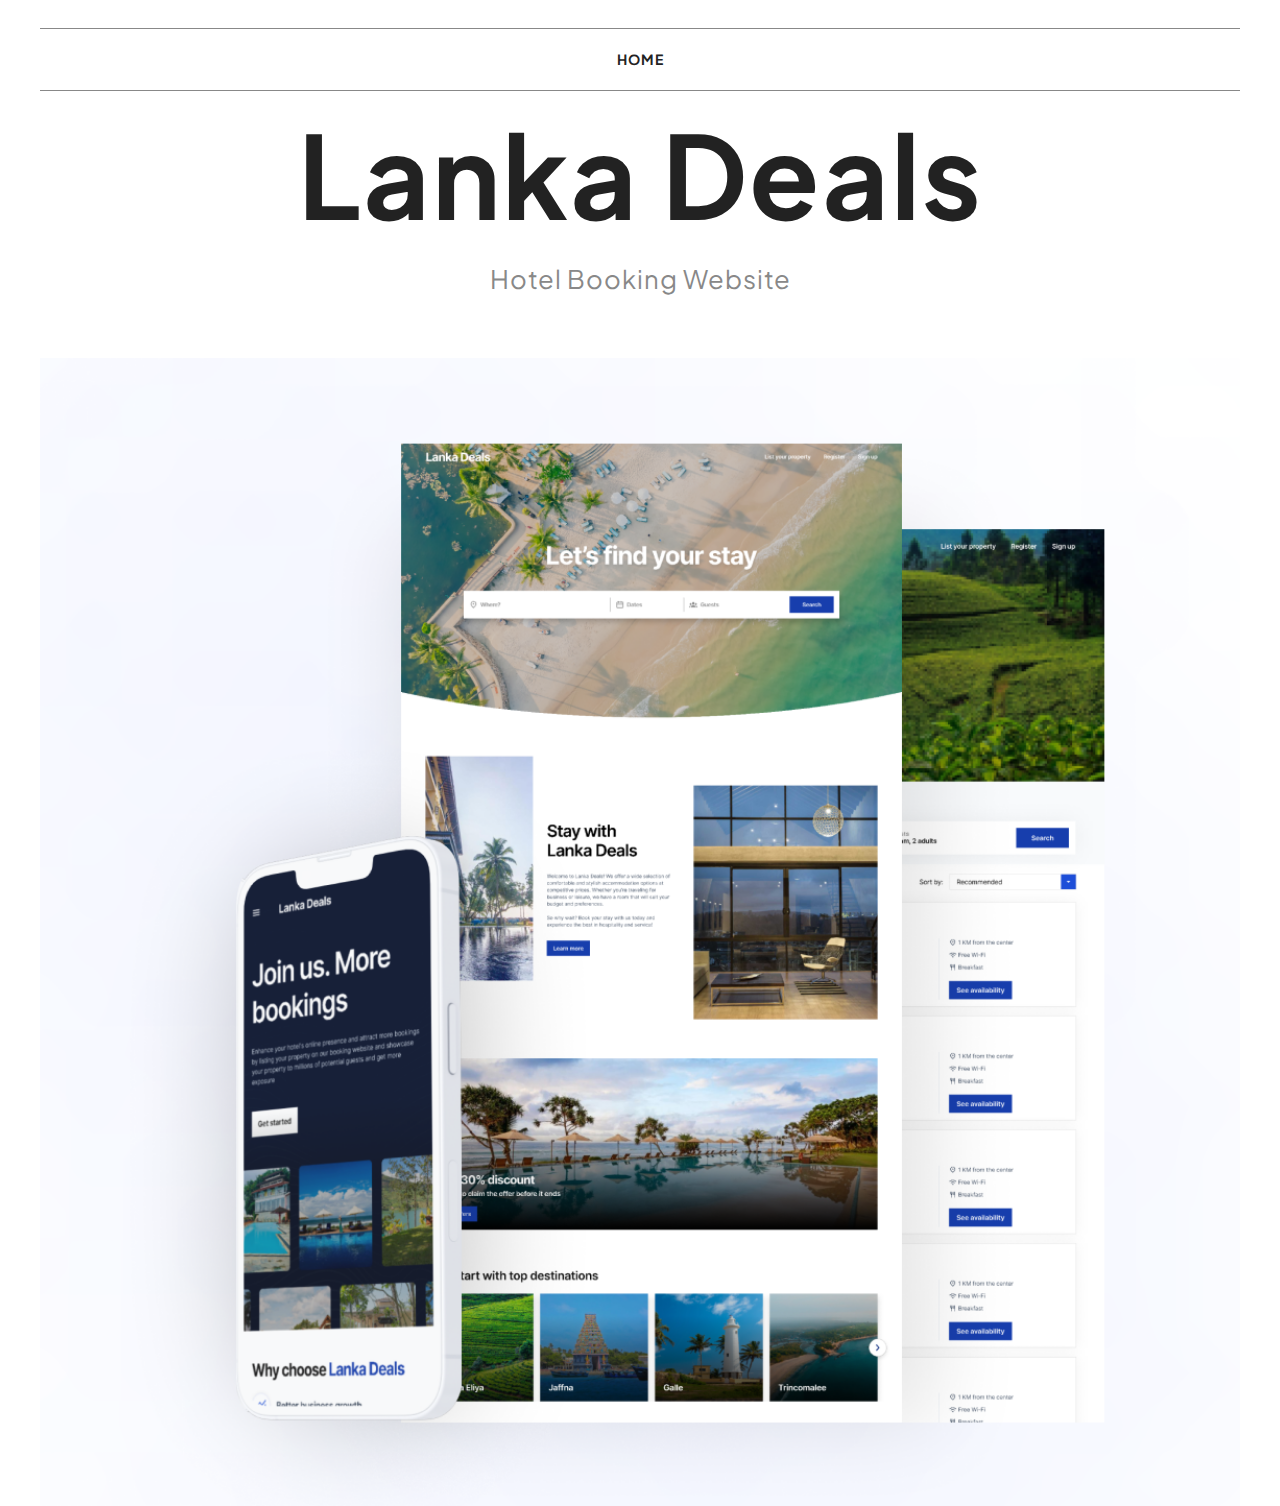
==== projects/lanka_deals.html @ 7750787c "navlink" ====
<!DOCTYPE html>
<html lang="en-US">

<head>
	<meta charset="UTF-8">
	<meta name="viewport" content="width=device-width, initial-scale=1">
	<title>Moschino | Minimalist Free HTML Portfolio by WowThemes.net</title>
	<link href='https://fonts.googleapis.com/css?family=Inter' rel='stylesheet'>
	<link href='https://fonts.googleapis.com/css?family=Plus Jakarta Sans' rel='stylesheet'>
	<link rel='stylesheet' href='../css/woocommerce-layout.css' type='text/css' media='all' />
	<link rel='stylesheet' href='../css/woocommerce-smallscreen.css' type='text/css'
		media='only screen and (max-width: 768px)' />
	<link rel='stylesheet' href='../css/woocommerce.css' type='text/css' media='all' />
	<link rel='stylesheet' href='../css/font-awesome.min.css' type='text/css' media='all' />
	<link rel='stylesheet' href='../css/style.css' type='text/css' media='all' />
	<link rel='stylesheet'
		href='https://fonts.googleapis.com/css?family=Oswald:400,500,700%7CRoboto:400,500,700%7CHerr+Von+Muellerhoff:400,500,700%7CQuattrocento+Sans:400,500,700'
		type='text/css' media='all' />
	<link rel='stylesheet' href='../css/easy-responsive-shortcodes.css' type='text/css' media='all' />
</head>

<body id="LD" class="home page page-template page-template-template-portfolio page-template-template-portfolio-php">
	<div id="page">
		<div class="container">
			<header id="masthead" class="site-header">
				<nav id="site-navigation" class="main-navigation">
					<button class="menu-toggle">Menu</button>
					<a class="skip-link screen-reader-text" href="#content">Skip to content</a>
					<div class="menu-menu-1-container">
						<ul id="menu-menu-1" class="menu">
							<li><a href="../index.html">Home</a></li>

						</ul>
					</div>
				</nav>
				<div class="site-branding">
					<h1 class="site-title"><a href="../index.html" rel="home">Lanka Deals</a></h1>
					<p id="sub_head">
						Hotel Booking Website
					</p>
				</div>
				
			</header>
			<!-- #masthead -->
			<div id="content" class="site-content" >
				
				<div id="primary" class="content-area column full" >
					<main id="main" class="site-main" >
						<img src="../images/LD/LDNEW.webp" style="vertical-align: top; width: 100%;">
						<!-- <img src="LD_thumbnail.png" alt="" style="vertical-align: top;"> -->

						
						<br />

					</main>
					<!-- #main -->
				</div>
				<!-- #primary -->
			</div>
			<!-- #content -->
		</div>
		<!-- .container -->
		
		<a href="#top" class="smoothup" title="Back to top"><span class="genericon genericon-collapse"></span></a>
	</div>
	<!-- #page -->
	<script src='../js/jquery.js'></script>
	<script src='../js/plugins.js'></script>
	<script src='../js/scripts.js'></script>
	<script src='../js/masonry.pkgd.min.js'></script>
</body>

</html>
---- css/woocommerce-layout.css ----
.woocommerce #content div.product .woocommerce-tabs ul.tabs:after,.woocommerce #content div.product .woocommerce-tabs ul.tabs:before,.woocommerce #content div.product div.thumbnails:after,.woocommerce #content div.product div.thumbnails:before,.woocommerce .col2-set:after,.woocommerce .col2-set:before,.woocommerce div.product .woocommerce-tabs ul.tabs:after,.woocommerce div.product .woocommerce-tabs ul.tabs:before,.woocommerce div.product div.thumbnails:after,.woocommerce div.product div.thumbnails:before,.woocommerce-page #content div.product .woocommerce-tabs ul.tabs:after,.woocommerce-page #content div.product .woocommerce-tabs ul.tabs:before,.woocommerce-page #content div.product div.thumbnails:after,.woocommerce-page #content div.product div.thumbnails:before,.woocommerce-page .col2-set:after,.woocommerce-page .col2-set:before,.woocommerce-page div.product .woocommerce-tabs ul.tabs:after,.woocommerce-page div.product .woocommerce-tabs ul.tabs:before,.woocommerce-page div.product div.thumbnails:after,.woocommerce-page div.product div.thumbnails:before{content:" ";display:table}.woocommerce #content div.product .woocommerce-tabs,.woocommerce #content div.product .woocommerce-tabs ul.tabs:after,.woocommerce #content div.product div.thumbnails a.first,.woocommerce #content div.product div.thumbnails:after,.woocommerce .cart-collaterals:after,.woocommerce .col2-set:after,.woocommerce .woocommerce-pagination ul.page-numbers:after,.woocommerce div.product .woocommerce-tabs,.woocommerce div.product .woocommerce-tabs ul.tabs:after,.woocommerce div.product div.thumbnails a.first,.woocommerce div.product div.thumbnails:after,.woocommerce ul.products,.woocommerce ul.products li.first,.woocommerce ul.products:after,.woocommerce-page #content div.product .woocommerce-tabs,.woocommerce-page #content div.product .woocommerce-tabs ul.tabs:after,.woocommerce-page #content div.product div.thumbnails a.first,.woocommerce-page #content div.product div.thumbnails:after,.woocommerce-page .cart-collaterals:after,.woocommerce-page .col2-set:after,.woocommerce-page .woocommerce-pagination ul.page-numbers:after,.woocommerce-page div.product .woocommerce-tabs,.woocommerce-page div.product .woocommerce-tabs ul.tabs:after,.woocommerce-page div.product div.thumbnails a.first,.woocommerce-page div.product div.thumbnails:after,.woocommerce-page ul.products,.woocommerce-page ul.products li.first,.woocommerce-page ul.products:after{clear:both}.woocommerce .col2-set,.woocommerce-page .col2-set{width:100%}.woocommerce .col2-set .col-1,.woocommerce-page .col2-set .col-1{float:left;width:48%}.woocommerce .col2-set .col-2,.woocommerce-page .col2-set .col-2{float:right;width:48%}.woocommerce img,.woocommerce-page img{height:auto;max-width:100%}.woocommerce #content div.product div.images,.woocommerce div.product div.images,.woocommerce-page #content div.product div.images,.woocommerce-page div.product div.images{float:left;width:48%}.woocommerce #content div.product div.thumbnails a,.woocommerce div.product div.thumbnails a,.woocommerce-page #content div.product div.thumbnails a,.woocommerce-page div.product div.thumbnails a{float:left;width:30.75%;margin-right:3.8%;margin-bottom:1em}.woocommerce #content div.product div.thumbnails a.last,.woocommerce div.product div.thumbnails a.last,.woocommerce-page #content div.product div.thumbnails a.last,.woocommerce-page div.product div.thumbnails a.last{margin-right:0}.woocommerce #content div.product div.thumbnails.columns-1 a,.woocommerce div.product div.thumbnails.columns-1 a,.woocommerce-page #content div.product div.thumbnails.columns-1 a,.woocommerce-page div.product div.thumbnails.columns-1 a{width:100%;margin-right:0;float:none}.woocommerce #content div.product div.thumbnails.columns-2 a,.woocommerce div.product div.thumbnails.columns-2 a,.woocommerce-page #content div.product div.thumbnails.columns-2 a,.woocommerce-page div.product div.thumbnails.columns-2 a{width:48%}.woocommerce #content div.product div.thumbnails.columns-4 a,.woocommerce div.product div.thumbnails.columns-4 a,.woocommerce-page #content div.product div.thumbnails.columns-4 a,.woocommerce-page div.product div.thumbnails.columns-4 a{width:22.05%}.woocommerce #content div.product div.thumbnails.columns-5 a,.woocommerce div.product div.thumbnails.columns-5 a,.woocommerce-page #content div.product div.thumbnails.columns-5 a,.woocommerce-page div.product div.thumbnails.columns-5 a{width:16.9%}.woocommerce #content div.product div.summary,.woocommerce div.product div.summary,.woocommerce-page #content div.product div.summary,.woocommerce-page div.product div.summary{float:right;width:48%}.woocommerce #content div.product .woocommerce-tabs ul.tabs li,.woocommerce div.product .woocommerce-tabs ul.tabs li,.woocommerce-page #content div.product .woocommerce-tabs ul.tabs li,.woocommerce-page div.product .woocommerce-tabs ul.tabs li{display:inline-block}.woocommerce #content div.product #reviews .comment:after,.woocommerce #content div.product #reviews .comment:before,.woocommerce .woocommerce-pagination ul.page-numbers:after,.woocommerce .woocommerce-pagination ul.page-numbers:before,.woocommerce div.product #reviews .comment:after,.woocommerce div.product #reviews .comment:before,.woocommerce ul.products:after,.woocommerce ul.products:before,.woocommerce-page #content div.product #reviews .comment:after,.woocommerce-page #content div.product #reviews .comment:before,.woocommerce-page .woocommerce-pagination ul.page-numbers:after,.woocommerce-page .woocommerce-pagination ul.page-numbers:before,.woocommerce-page div.product #reviews .comment:after,.woocommerce-page div.product #reviews .comment:before,.woocommerce-page ul.products:after,.woocommerce-page ul.products:before{content:" ";display:table}.woocommerce #content div.product #reviews .comment:after,.woocommerce div.product #reviews .comment:after,.woocommerce-page #content div.product #reviews .comment:after,.woocommerce-page div.product #reviews .comment:after{clear:both}.woocommerce #content div.product #reviews .comment img,.woocommerce div.product #reviews .comment img,.woocommerce-page #content div.product #reviews .comment img,.woocommerce-page div.product #reviews .comment img{float:right;height:auto}.woocommerce ul.products li.product,.woocommerce-page ul.products li.product{float:left;margin:0 3.8% 2.992em 0;padding:0;position:relative;width:22.05%}.woocommerce ul.products li.last,.woocommerce-page ul.products li.last{margin-right:0}.woocommerce-page.columns-1 ul.products li.product,.woocommerce.columns-1 ul.products li.product{width:100%;margin-right:0}.woocommerce-page.columns-2 ul.products li.product,.woocommerce.columns-2 ul.products li.product{width:48%}.woocommerce-page.columns-3 ul.products li.product,.woocommerce.columns-3 ul.products li.product{width:30.75%}.woocommerce-page.columns-5 ul.products li.product,.woocommerce.columns-5 ul.products li.product{width:16.95%}.woocommerce-page.columns-6 ul.products li.product,.woocommerce.columns-6 ul.products li.product{width:13.5%}.woocommerce .woocommerce-result-count,.woocommerce-page .woocommerce-result-count{float:left}.woocommerce .woocommerce-ordering,.woocommerce-page .woocommerce-ordering{float:right}.woocommerce .woocommerce-pagination ul.page-numbers li,.woocommerce-page .woocommerce-pagination ul.page-numbers li{display:inline-block}.woocommerce #content table.cart img,.woocommerce table.cart img,.woocommerce-page #content table.cart img,.woocommerce-page table.cart img{height:auto}.woocommerce #content table.cart td.actions,.woocommerce table.cart td.actions,.woocommerce-page #content table.cart td.actions,.woocommerce-page table.cart td.actions{text-align:right}.woocommerce #content table.cart td.actions .input-text,.woocommerce table.cart td.actions .input-text,.woocommerce-page #content table.cart td.actions .input-text,.woocommerce-page table.cart td.actions .input-text{width:80px}.woocommerce #content table.cart td.actions .coupon,.woocommerce table.cart td.actions .coupon,.woocommerce-page #content table.cart td.actions .coupon,.woocommerce-page table.cart td.actions .coupon{float:left}.woocommerce #content table.cart td.actions .coupon label,.woocommerce table.cart td.actions .coupon label,.woocommerce-page #content table.cart td.actions .coupon label,.woocommerce-page table.cart td.actions .coupon label{display:none}.woocommerce .cart-collaterals .shipping_calculator:after,.woocommerce .cart-collaterals .shipping_calculator:before,.woocommerce .cart-collaterals:after,.woocommerce .cart-collaterals:before,.woocommerce form .form-row:after,.woocommerce form .form-row:before,.woocommerce ul.cart_list li:after,.woocommerce ul.cart_list li:before,.woocommerce ul.product_list_widget li:after,.woocommerce ul.product_list_widget li:before,.woocommerce-page .cart-collaterals .shipping_calculator:after,.woocommerce-page .cart-collaterals .shipping_calculator:before,.woocommerce-page .cart-collaterals:after,.woocommerce-page .cart-collaterals:before,.woocommerce-page form .form-row:after,.woocommerce-page form .form-row:before,.woocommerce-page ul.cart_list li:after,.woocommerce-page ul.cart_list li:before,.woocommerce-page ul.product_list_widget li:after,.woocommerce-page ul.product_list_widget li:before{content:" ";display:table}.woocommerce .cart-collaterals,.woocommerce-page .cart-collaterals{width:100%}.woocommerce .cart-collaterals .related,.woocommerce-page .cart-collaterals .related{width:30.75%;float:left}.woocommerce .cart-collaterals .cross-sells,.woocommerce-page .cart-collaterals .cross-sells{width:48%;float:left}.woocommerce .cart-collaterals .cross-sells ul.products,.woocommerce-page .cart-collaterals .cross-sells ul.products{float:none}.woocommerce .cart-collaterals .cross-sells ul.products li,.woocommerce-page .cart-collaterals .cross-sells ul.products li{width:48%}.woocommerce .cart-collaterals .shipping_calculator,.woocommerce-page .cart-collaterals .shipping_calculator{width:48%;clear:right;float:right}.woocommerce .cart-collaterals .shipping_calculator:after,.woocommerce form .form-row-wide,.woocommerce form .form-row:after,.woocommerce ul.cart_list li:after,.woocommerce ul.product_list_widget li:after,.woocommerce-page .cart-collaterals .shipping_calculator:after,.woocommerce-page form .form-row-wide,.woocommerce-page form .form-row:after,.woocommerce-page ul.cart_list li:after,.woocommerce-page ul.product_list_widget li:after{clear:both}.woocommerce .cart-collaterals .shipping_calculator .col2-set .col-1,.woocommerce .cart-collaterals .shipping_calculator .col2-set .col-2,.woocommerce-page .cart-collaterals .shipping_calculator .col2-set .col-1,.woocommerce-page .cart-collaterals .shipping_calculator .col2-set .col-2{width:47%}.woocommerce .cart-collaterals .cart_totals,.woocommerce-page .cart-collaterals .cart_totals{float:right;width:48%}.woocommerce ul.cart_list li img,.woocommerce ul.product_list_widget li img,.woocommerce-page ul.cart_list li img,.woocommerce-page ul.product_list_widget li img{float:right;height:auto}.woocommerce form .form-row label,.woocommerce-page form .form-row label{display:block}.woocommerce form .form-row label.checkbox,.woocommerce-page form .form-row label.checkbox{display:inline}.woocommerce form .form-row select,.woocommerce-page form .form-row select{width:100%}.woocommerce form .form-row .input-text,.woocommerce-page form .form-row .input-text{box-sizing:border-box;width:100%}.woocommerce form .form-row-first,.woocommerce form .form-row-last,.woocommerce-page form .form-row-first,.woocommerce-page form .form-row-last{float:left;width:47%;overflow:visible}.woocommerce form .form-row-last,.woocommerce-page form .form-row-last{float:right}.woocommerce #payment .form-row select,.woocommerce-page #payment .form-row select{width:auto}.woocommerce #payment .terms,.woocommerce #payment .wc-terms-and-conditions,.woocommerce-page #payment .terms,.woocommerce-page #payment .wc-terms-and-conditions{text-align:left;padding:0 1em 0 0;float:left}.woocommerce #payment #place_order,.woocommerce-page #payment #place_order{float:right}.twentyfourteen .tfwc{padding:12px 10px 0;max-width:474px;margin:0 auto}.twentyfourteen .tfwc .product .entry-summary{padding:0!important;margin:0 0 1.618em!important}.twentyfourteen .tfwc div.product.hentry.has-post-thumbnail{margin-top:0}.twentyfourteen .tfwc .product .images img{margin-bottom:1em}@media screen and (min-width:673px){.twentyfourteen .tfwc{padding-right:30px;padding-left:30px}}@media screen and (min-width:1040px){.twentyfourteen .tfwc{padding-right:15px;padding-left:15px}}@media screen and (min-width:1110px){.twentyfourteen .tfwc{padding-right:30px;padding-left:30px}}@media screen and (min-width:1218px){.twentyfourteen .tfwc{margin-right:54px}.full-width .twentyfourteen .tfwc{margin-right:auto}}.twentyfifteen .t15wc{padding-left:7.6923%;padding-right:7.6923%;padding-top:7.6923%;margin-bottom:7.6923%;background:#fff;box-shadow:0 0 1px rgba(0,0,0,.15)}.twentyfifteen .t15wc .page-title{margin-left:0}@media screen and (min-width:38.75em){.twentyfifteen .t15wc{margin-right:7.6923%;margin-left:7.6923%;margin-top:8.3333%}}@media screen and (min-width:59.6875em){.twentyfifteen .t15wc{margin-left:8.3333%;margin-right:8.3333%;padding:10%}.single-product .twentyfifteen .entry-summary{padding:0!important}}.twentysixteen .site-main{margin-right:7.6923%;margin-left:7.6923%}.twentysixteen .entry-summary{margin-right:0;margin-left:0}#content .twentysixteen div.product div.images,#content .twentysixteen div.product div.summary{width:46.42857%}@media screen and (min-width:44.375em){.twentysixteen .site-main{margin-right:23.0769%}}@media screen and (min-width:56.875em){.twentysixteen .site-main{margin-right:0;margin-left:0}.no-sidebar .twentysixteen .site-main{margin-right:15%;margin-left:15%}.no-sidebar .twentysixteen .entry-summary{margin-right:0;margin-left:0}}
---- css/woocommerce-smallscreen.css ----
.woocommerce table.shop_table_responsive tbody th,.woocommerce table.shop_table_responsive thead,.woocommerce-page table.shop_table_responsive tbody th,.woocommerce-page table.shop_table_responsive thead{display:none}.woocommerce table.shop_table_responsive tbody tr:first-child td:first-child,.woocommerce-page table.shop_table_responsive tbody tr:first-child td:first-child{border-top:0}.woocommerce table.shop_table_responsive tr,.woocommerce-page table.shop_table_responsive tr{display:block}.woocommerce table.shop_table_responsive tr td,.woocommerce-page table.shop_table_responsive tr td{display:block;text-align:right!important}.woocommerce #content table.cart .product-thumbnail,.woocommerce table.cart .product-thumbnail,.woocommerce table.my_account_orders tr td.order-actions:before,.woocommerce table.shop_table_responsive tr td.actions:before,.woocommerce table.shop_table_responsive tr td.product-remove:before,.woocommerce-page #content table.cart .product-thumbnail,.woocommerce-page table.cart .product-thumbnail,.woocommerce-page table.my_account_orders tr td.order-actions:before,.woocommerce-page table.shop_table_responsive tr td.actions:before,.woocommerce-page table.shop_table_responsive tr td.product-remove:before{display:none}.woocommerce table.shop_table_responsive tr td.order-actions,.woocommerce-page table.shop_table_responsive tr td.order-actions{text-align:left!important}.woocommerce table.shop_table_responsive tr td:before,.woocommerce-page table.shop_table_responsive tr td:before{content:attr(data-title) ": ";font-weight:700;float:left}.woocommerce table.shop_table_responsive tr:nth-child(2n) td,.woocommerce-page table.shop_table_responsive tr:nth-child(2n) td{background-color:rgba(0,0,0,.025)}.woocommerce table.my_account_orders tr td.order-actions,.woocommerce-page table.my_account_orders tr td.order-actions{text-align:left}.woocommerce table.my_account_orders tr td.order-actions .button,.woocommerce-page table.my_account_orders tr td.order-actions .button{float:none;margin:.125em .25em .125em 0}.woocommerce .col2-set .col-1,.woocommerce .col2-set .col-2,.woocommerce-page .col2-set .col-1,.woocommerce-page .col2-set .col-2{float:none;width:100%}.woocommerce ul.products li.product,.woocommerce-page ul.products li.product,.woocommerce-page[class*=columns-] ul.products li.product,.woocommerce[class*=columns-] ul.products li.product{width:48%;float:left;clear:both;margin:0 0 2.992em}.woocommerce ul.products li.product:nth-child(2n),.woocommerce-page ul.products li.product:nth-child(2n),.woocommerce-page[class*=columns-] ul.products li.product:nth-child(2n),.woocommerce[class*=columns-] ul.products li.product:nth-child(2n){float:right;clear:none!important}.woocommerce #content div.product div.images,.woocommerce #content div.product div.summary,.woocommerce div.product div.images,.woocommerce div.product div.summary,.woocommerce-page #content div.product div.images,.woocommerce-page #content div.product div.summary,.woocommerce-page div.product div.images,.woocommerce-page div.product div.summary{float:none;width:100%}.woocommerce #content table.cart td.actions,.woocommerce table.cart td.actions,.woocommerce-page #content table.cart td.actions,.woocommerce-page table.cart td.actions{text-align:left}.woocommerce #content table.cart td.actions .coupon,.woocommerce table.cart td.actions .coupon,.woocommerce-page #content table.cart td.actions .coupon,.woocommerce-page table.cart td.actions .coupon{float:none;padding-bottom:.5em}.woocommerce #content table.cart td.actions .coupon:after,.woocommerce #content table.cart td.actions .coupon:before,.woocommerce table.cart td.actions .coupon:after,.woocommerce table.cart td.actions .coupon:before,.woocommerce-page #content table.cart td.actions .coupon:after,.woocommerce-page #content table.cart td.actions .coupon:before,.woocommerce-page table.cart td.actions .coupon:after,.woocommerce-page table.cart td.actions .coupon:before{content:" ";display:table}.woocommerce #content table.cart td.actions .coupon:after,.woocommerce table.cart td.actions .coupon:after,.woocommerce-page #content table.cart td.actions .coupon:after,.woocommerce-page table.cart td.actions .coupon:after{clear:both}.woocommerce #content table.cart td.actions .button,.woocommerce #content table.cart td.actions .input-text,.woocommerce #content table.cart td.actions input,.woocommerce table.cart td.actions .button,.woocommerce table.cart td.actions .input-text,.woocommerce table.cart td.actions input,.woocommerce-page #content table.cart td.actions .button,.woocommerce-page #content table.cart td.actions .input-text,.woocommerce-page #content table.cart td.actions input,.woocommerce-page table.cart td.actions .button,.woocommerce-page table.cart td.actions .input-text,.woocommerce-page table.cart td.actions input{width:48%;box-sizing:border-box}.woocommerce #content table.cart td.actions .button.alt,.woocommerce #content table.cart td.actions .input-text+.button,.woocommerce table.cart td.actions .button.alt,.woocommerce table.cart td.actions .input-text+.button,.woocommerce-page #content table.cart td.actions .button.alt,.woocommerce-page #content table.cart td.actions .input-text+.button,.woocommerce-page table.cart td.actions .button.alt,.woocommerce-page table.cart td.actions .input-text+.button{float:right}.woocommerce .cart-collaterals .cart_totals,.woocommerce .cart-collaterals .cross-sells,.woocommerce .cart-collaterals .shipping_calculator,.woocommerce-page .cart-collaterals .cart_totals,.woocommerce-page .cart-collaterals .cross-sells,.woocommerce-page .cart-collaterals .shipping_calculator{width:100%;float:none;text-align:left}.woocommerce-page.woocommerce-checkout form.login .form-row,.woocommerce.woocommerce-checkout form.login .form-row{width:100%;float:none}.woocommerce #payment .terms,.woocommerce-page #payment .terms{text-align:left;padding:0}.woocommerce #payment #place_order,.woocommerce-page #payment #place_order{float:none;width:100%;box-sizing:border-box;margin-bottom:1em}.woocommerce .lost_reset_password .form-row-first,.woocommerce .lost_reset_password .form-row-last,.woocommerce-page .lost_reset_password .form-row-first,.woocommerce-page .lost_reset_password .form-row-last{width:100%;float:none;margin-right:0}.single-product .twentythirteen .panel{padding-left:20px!important;padding-right:20px!important}
---- css/woocommerce.css ----
@charset "UTF-8";.clear,.woocommerce .woocommerce-breadcrumb:after,.woocommerce .woocommerce-error:after,.woocommerce .woocommerce-info:after,.woocommerce .woocommerce-message:after{clear:both}@-webkit-keyframes spin{100%{-webkit-transform:rotate(360deg)}}@-moz-keyframes spin{100%{-moz-transform:rotate(360deg)}}@keyframes spin{100%{-webkit-transform:rotate(360deg);-moz-transform:rotate(360deg);-ms-transform:rotate(360deg);-o-transform:rotate(360deg);transform:rotate(360deg)}}@font-face{font-family:star;src:url(../fonts/star.eot);src:url(../fonts/star.eot?#iefix) format("embedded-opentype"),url(../fonts/star.woff) format("woff"),url(../fonts/star.ttf) format("truetype"),url(../fonts/star.svg#star) format("svg");font-weight:400;font-style:normal}@font-face{font-family:WooCommerce;src:url(../fonts/WooCommerce.eot);src:url(../fonts/WooCommerce.eot?#iefix) format("embedded-opentype"),url(../fonts/WooCommerce.woff) format("woff"),url(../fonts/WooCommerce.ttf) format("truetype"),url(../fonts/WooCommerce.svg#WooCommerce) format("svg");font-weight:400;font-style:normal}p.demo_store{position:fixed;top:0;left:0;right:0;margin:0;width:100%;font-size:1em;padding:1em 0;text-align:center;background-color:#a46497;color:#fff;z-index:99998;box-shadow:0 1px 1em rgba(0,0,0,.2)}p.demo_store a{color:#fff}.admin-bar p.demo_store{top:32px}.woocommerce .blockUI.blockOverlay{position:relative}.woocommerce .blockUI.blockOverlay:before,.woocommerce .loader:before{height:1em;width:1em;position:absolute;top:50%;left:50%;margin-left:-.5em;margin-top:-.5em;display:block;content:"";-webkit-animation:spin 1s ease-in-out infinite;-moz-animation:spin 1s ease-in-out infinite;animation:spin 1s ease-in-out infinite;background:url(../images/icons/loader.svg) center center;background-size:cover;line-height:1;text-align:center;font-size:2em;color:rgba(0,0,0,.75)}.woocommerce a.remove{display:block;font-size:1.5em;height:1em;width:1em;text-align:center;line-height:1;border-radius:100%;color:red!important;text-decoration:none;font-weight:700;border:0}.woocommerce a.remove:hover{color:#fff!important;background:red}.woocommerce .woocommerce-error,.woocommerce .woocommerce-info,.woocommerce .woocommerce-message{padding:1em 2em 1em 3.5em!important;margin:0 0 2em!important;position:relative;background-color:#f7f6f7;color:#515151;border-top:3px solid #a46497;list-style:none!important;width:auto;word-wrap:break-word}.woocommerce .woocommerce-error:after,.woocommerce .woocommerce-error:before,.woocommerce .woocommerce-info:after,.woocommerce .woocommerce-info:before,.woocommerce .woocommerce-message:after,.woocommerce .woocommerce-message:before{content:" ";display:table}.woocommerce .woocommerce-error:before,.woocommerce .woocommerce-info:before,.woocommerce .woocommerce-message:before{font-family:WooCommerce;content:"\e028";display:inline-block;position:absolute;top:1em;left:1.5em}.woocommerce .woocommerce-error .button,.woocommerce .woocommerce-info .button,.woocommerce .woocommerce-message .button{float:right}.woocommerce .woocommerce-error li,.woocommerce .woocommerce-info li,.woocommerce .woocommerce-message li{list-style:none!important;padding-left:0!important;margin-left:0!important}.woocommerce .woocommerce-message{border-top-color:#8fae1b}.woocommerce .woocommerce-message:before{content:"\e015";color:#8fae1b}.woocommerce .woocommerce-info{border-top-color:#1e85be}.woocommerce .woocommerce-info:before{color:#1e85be}.woocommerce .woocommerce-error{border-top-color:#b81c23}.woocommerce .woocommerce-error:before{content:"\e016";color:#b81c23}.woocommerce small.note{display:block;color:#777;font-size:.857em;margin-top:10px}.woocommerce .woocommerce-breadcrumb{margin:0 0 1em;padding:0;font-size:.92em;color:#777}.woocommerce .woocommerce-breadcrumb:after,.woocommerce .woocommerce-breadcrumb:before{content:" ";display:table}.woocommerce .woocommerce-breadcrumb a{color:#777}.woocommerce .quantity .qty{width:3.631em;text-align:center}.woocommerce div.product{margin-bottom:0;position:relative}.woocommerce div.product .product_title{clear:none;margin-top:0;padding:0}.woocommerce #reviews #comments .add_review:after,.woocommerce .products ul:after,.woocommerce div.product form.cart:after,.woocommerce div.product p.cart:after,.woocommerce nav.woocommerce-pagination ul,.woocommerce ul.products:after{clear:both}.woocommerce div.product p.price,.woocommerce div.product span.price{color:#77a464;font-size:1.25em}.woocommerce div.product p.price ins,.woocommerce div.product span.price ins{background:inherit;font-weight:700}.woocommerce div.product p.price del,.woocommerce div.product span.price del{opacity:.5}.woocommerce div.product p.stock{font-size:.92em}.woocommerce div.product .stock{color:#77a464}.woocommerce div.product .out-of-stock{color:red}.woocommerce div.product .woocommerce-product-rating{margin-bottom:1.618em}.woocommerce div.product div.images,.woocommerce div.product div.summary{margin-bottom:2em}.woocommerce div.product div.images img{display:block;width:100%;height:auto;box-shadow:none}.woocommerce div.product div.images div.thumbnails{padding-top:1em}.woocommerce div.product div.social{text-align:right;margin:0 0 1em}.woocommerce div.product div.social span{margin:0 0 0 2px}.woocommerce div.product div.social span span{margin:0}.woocommerce div.product div.social span .stButton .chicklets{padding-left:16px;width:0}.woocommerce div.product div.social iframe{float:left;margin-top:3px}.woocommerce div.product .woocommerce-tabs ul.tabs{list-style:none;padding:0 0 0 1em;margin:0 0 1.618em;overflow:hidden;position:relative}.woocommerce div.product .woocommerce-tabs ul.tabs li{border:1px solid #d3ced2;background-color:#ebe9eb;display:inline-block;position:relative;z-index:0;border-radius:4px 4px 0 0;margin:0 -5px;padding:0 1em}.woocommerce div.product .woocommerce-tabs ul.tabs li a{display:inline-block;padding:.5em 0;font-weight:700;color:#515151;text-decoration:none}.woocommerce div.product form.cart:after,.woocommerce div.product form.cart:before,.woocommerce div.product p.cart:after,.woocommerce div.product p.cart:before{display:table;content:" "}.woocommerce div.product .woocommerce-tabs ul.tabs li a:hover{text-decoration:none;color:#6b6b6b}.woocommerce div.product .woocommerce-tabs ul.tabs li.active{background:#fff;z-index:2;border-bottom-color:#fff}.woocommerce div.product .woocommerce-tabs ul.tabs li.active a{color:inherit;text-shadow:inherit}.woocommerce div.product .woocommerce-tabs ul.tabs li.active:before{box-shadow:2px 2px 0 #fff}.woocommerce div.product .woocommerce-tabs ul.tabs li.active:after{box-shadow:-2px 2px 0 #fff}.woocommerce div.product .woocommerce-tabs ul.tabs li:after,.woocommerce div.product .woocommerce-tabs ul.tabs li:before{border:1px solid #d3ced2;position:absolute;bottom:-1px;width:5px;height:5px;content:" "}.woocommerce div.product .woocommerce-tabs ul.tabs li:before{left:-6px;-webkit-border-bottom-right-radius:4px;-moz-border-bottom-right-radius:4px;border-bottom-right-radius:4px;border-width:0 1px 1px 0;box-shadow:2px 2px 0 #ebe9eb}.woocommerce div.product .woocommerce-tabs ul.tabs li:after{right:-6px;-webkit-border-bottom-left-radius:4px;-moz-border-bottom-left-radius:4px;border-bottom-left-radius:4px;border-width:0 0 1px 1px;box-shadow:-2px 2px 0 #ebe9eb}.woocommerce div.product .woocommerce-tabs ul.tabs:before{position:absolute;content:" ";width:100%;bottom:0;left:0;border-bottom:1px solid #d3ced2;z-index:1}.woocommerce div.product .woocommerce-tabs .panel{margin:0 0 2em;padding:0}.woocommerce div.product form.cart,.woocommerce div.product p.cart{margin-bottom:2em}.woocommerce div.product form.cart div.quantity{float:left;margin:0 4px 0 0}.woocommerce div.product form.cart table{border-width:0 0 1px}.woocommerce div.product form.cart table td{padding-left:0}.woocommerce div.product form.cart table div.quantity{float:none;margin:0}.woocommerce div.product form.cart table small.stock{display:block;float:none}.woocommerce div.product form.cart .variations{margin-bottom:1em;border:0;width:100%}.woocommerce div.product form.cart .variations td,.woocommerce div.product form.cart .variations th{border:0;vertical-align:top;line-height:2em}.woocommerce div.product form.cart .variations label{font-weight:700}.woocommerce div.product form.cart .variations select{max-width:100%;min-width:75%;display:inline-block;margin-right:1em}.woocommerce div.product form.cart .variations td.label{padding-right:1em}.woocommerce div.product form.cart .woocommerce-variation-description p{margin-bottom:1em}.woocommerce div.product form.cart .reset_variations{visibility:hidden;font-size:.83em}.woocommerce div.product form.cart .wc-no-matching-variations{display:none}.woocommerce div.product form.cart .button{vertical-align:middle;float:left}.woocommerce div.product form.cart .group_table td.label{padding-right:1em;padding-left:1em}.woocommerce div.product form.cart .group_table td{vertical-align:top;padding-bottom:.5em;border:0}.woocommerce span.onsale{min-height:3.236em;min-width:3.236em;padding:.202em;font-weight:700;position:absolute;text-align:center;line-height:3.236;top:-.5em;left:-.5em;margin:0;border-radius:100%;background-color:#77a464;color:#fff;font-size:.857em;-webkit-font-smoothing:antialiased}.woocommerce .products ul,.woocommerce ul.products{margin:0 0 1em;padding:0;list-style:none;clear:both}.woocommerce .products ul:after,.woocommerce .products ul:before,.woocommerce ul.products:after,.woocommerce ul.products:before{content:" ";display:table}.woocommerce .products ul li,.woocommerce ul.products li{list-style:none}.woocommerce ul.products li.product .onsale{top:0;right:0;left:auto;margin:-.5em -.5em 0 0}.woocommerce ul.products li.product h3{padding:.5em 0;margin:0;font-size:1em}.woocommerce ul.products li.product a{text-decoration:none}.woocommerce ul.products li.product a img{width:100%;height:auto;display:block;margin:0 0 1em;box-shadow:none}.woocommerce ul.products li.product strong{display:block}.woocommerce ul.products li.product .star-rating{font-size:.857em}.woocommerce ul.products li.product .button{margin-top:1em}.woocommerce ul.products li.product .price{color:#77a464;display:block;font-weight:400;margin-bottom:.5em;font-size:.857em}.woocommerce ul.products li.product .price del{color:inherit;opacity:.5;display:block}.woocommerce ul.products li.product .price ins{background:0 0;font-weight:700}.woocommerce ul.products li.product .price .from{font-size:.67em;margin:-2px 0 0;text-transform:uppercase;color:rgba(132,132,132,.5)}.woocommerce .woocommerce-ordering,.woocommerce .woocommerce-result-count{margin:0 0 1em}.woocommerce .woocommerce-ordering select{vertical-align:top}.woocommerce nav.woocommerce-pagination{text-align:center}.woocommerce nav.woocommerce-pagination ul{display:inline-block;white-space:nowrap;padding:0;border:1px solid #d3ced2;border-right:0;margin:1px}.woocommerce nav.woocommerce-pagination ul li{border-right:1px solid #d3ced2;padding:0;margin:0;float:left;display:inline;overflow:hidden}.woocommerce nav.woocommerce-pagination ul li a,.woocommerce nav.woocommerce-pagination ul li span{margin:0;text-decoration:none;line-height:1;font-size:1em;font-weight:400;padding:.5em;min-width:1em;display:block}.woocommerce nav.woocommerce-pagination ul li a:focus,.woocommerce nav.woocommerce-pagination ul li a:hover,.woocommerce nav.woocommerce-pagination ul li span.current{background:#ebe9eb;color:#8a7e88}.woocommerce #respond input#submit,.woocommerce a.button,.woocommerce button.button,.woocommerce input.button{font-size:100%;margin:0;line-height:1;cursor:pointer;position:relative;font-family:inherit;text-decoration:none;overflow:visible;padding:.618em 1em;font-weight:700;border-radius:3px;left:auto;color:#515151;background-color:#ebe9eb;border:0;white-space:nowrap;display:inline-block;background-image:none;box-shadow:none;-webkit-box-shadow:none;text-shadow:none}.woocommerce #respond input#submit.loading,.woocommerce a.button.loading,.woocommerce button.button.loading,.woocommerce input.button.loading{opacity:.25;padding-right:2.618em}.woocommerce #respond input#submit.loading:after,.woocommerce a.button.loading:after,.woocommerce button.button.loading:after,.woocommerce input.button.loading:after{font-family:WooCommerce;content:"\e01c";vertical-align:top;-webkit-font-smoothing:antialiased;font-weight:400;position:absolute;top:.618em;right:1em;-webkit-animation:spin 2s linear infinite;-moz-animation:spin 2s linear infinite;animation:spin 2s linear infinite}.woocommerce #respond input#submit.added:after,.woocommerce a.button.added:after,.woocommerce button.button.added:after,.woocommerce input.button.added:after{font-family:WooCommerce;content:"\e017";margin-left:.53em;vertical-align:bottom}.woocommerce #respond input#submit:hover,.woocommerce a.button:hover,.woocommerce button.button:hover,.woocommerce input.button:hover{background-color:#dad8da;text-decoration:none;background-image:none;color:#515151}.woocommerce #respond input#submit.alt,.woocommerce a.button.alt,.woocommerce button.button.alt,.woocommerce input.button.alt{background-color:#a46497;color:#fff;-webkit-font-smoothing:antialiased}.woocommerce #respond input#submit.alt:hover,.woocommerce a.button.alt:hover,.woocommerce button.button.alt:hover,.woocommerce input.button.alt:hover{background-color:#935386;color:#fff}.woocommerce #respond input#submit.alt.disabled,.woocommerce #respond input#submit.alt.disabled:hover,.woocommerce #respond input#submit.alt:disabled,.woocommerce #respond input#submit.alt:disabled:hover,.woocommerce #respond input#submit.alt:disabled[disabled],.woocommerce #respond input#submit.alt:disabled[disabled]:hover,.woocommerce a.button.alt.disabled,.woocommerce a.button.alt.disabled:hover,.woocommerce a.button.alt:disabled,.woocommerce a.button.alt:disabled:hover,.woocommerce a.button.alt:disabled[disabled],.woocommerce a.button.alt:disabled[disabled]:hover,.woocommerce button.button.alt.disabled,.woocommerce button.button.alt.disabled:hover,.woocommerce button.button.alt:disabled,.woocommerce button.button.alt:disabled:hover,.woocommerce button.button.alt:disabled[disabled],.woocommerce button.button.alt:disabled[disabled]:hover,.woocommerce input.button.alt.disabled,.woocommerce input.button.alt.disabled:hover,.woocommerce input.button.alt:disabled,.woocommerce input.button.alt:disabled:hover,.woocommerce input.button.alt:disabled[disabled],.woocommerce input.button.alt:disabled[disabled]:hover{background-color:#a46497;color:#fff}.woocommerce #respond input#submit.disabled,.woocommerce #respond input#submit:disabled,.woocommerce #respond input#submit:disabled[disabled],.woocommerce a.button.disabled,.woocommerce a.button:disabled,.woocommerce a.button:disabled[disabled],.woocommerce button.button.disabled,.woocommerce button.button:disabled,.woocommerce button.button:disabled[disabled],.woocommerce input.button.disabled,.woocommerce input.button:disabled,.woocommerce input.button:disabled[disabled]{color:inherit;cursor:not-allowed;opacity:.5}.woocommerce #respond input#submit.disabled:hover,.woocommerce #respond input#submit:disabled:hover,.woocommerce #respond input#submit:disabled[disabled]:hover,.woocommerce a.button.disabled:hover,.woocommerce a.button:disabled:hover,.woocommerce a.button:disabled[disabled]:hover,.woocommerce button.button.disabled:hover,.woocommerce button.button:disabled:hover,.woocommerce button.button:disabled[disabled]:hover,.woocommerce input.button.disabled:hover,.woocommerce input.button:disabled:hover,.woocommerce input.button:disabled[disabled]:hover{color:inherit;background-color:#ebe9eb}.woocommerce .cart .button,.woocommerce .cart input.button{float:none}.woocommerce a.added_to_cart{padding-top:.5em;white-space:nowrap;display:inline-block}.woocommerce #reviews #comments .add_review:after,.woocommerce #reviews #comments .add_review:before,.woocommerce #reviews #comments ol.commentlist li .comment-text:after,.woocommerce #reviews #comments ol.commentlist li .comment-text:before,.woocommerce #reviews #comments ol.commentlist:after,.woocommerce #reviews #comments ol.commentlist:before{content:" ";display:table}.woocommerce #reviews h2 small{float:right;color:#777;font-size:15px;margin:10px 0 0}.woocommerce #reviews h2 small a{text-decoration:none;color:#777}.woocommerce #reviews h3{margin:0}.woocommerce #reviews #respond{margin:0;border:0;padding:0}.woocommerce #reviews #comment{height:75px}.woocommerce #reviews #comments h2{clear:none}.woocommerce #review_form #respond:after,.woocommerce #reviews #comments ol.commentlist li .comment-text:after,.woocommerce #reviews #comments ol.commentlist:after,.woocommerce .woocommerce-product-rating:after,.woocommerce td.product-name dl.variation:after{clear:both}.woocommerce #reviews #comments ol.commentlist{margin:0;width:100%;background:0 0;list-style:none}.woocommerce #reviews #comments ol.commentlist li{padding:0;margin:0 0 20px;position:relative;background:0;border:0}.woocommerce #reviews #comments ol.commentlist li .meta{color:#777;font-size:.75em}.woocommerce #reviews #comments ol.commentlist li img.avatar{float:left;position:absolute;top:0;left:0;padding:3px;width:32px;height:auto;background:#ebe9eb;border:1px solid #e4e1e3;margin:0;box-shadow:none}.woocommerce #reviews #comments ol.commentlist li .comment-text{margin:0 0 0 50px;border:1px solid #e4e1e3;border-radius:4px;padding:1em 1em 0}.woocommerce #reviews #comments ol.commentlist li .comment-text p{margin:0 0 1em}.woocommerce #reviews #comments ol.commentlist li .comment-text p.meta{font-size:.83em}.woocommerce #reviews #comments ol.commentlist ul.children{list-style:none;margin:20px 0 0 50px}.woocommerce #reviews #comments ol.commentlist ul.children .star-rating{display:none}.woocommerce #reviews #comments ol.commentlist #respond{border:1px solid #e4e1e3;border-radius:4px;padding:1em 1em 0;margin:20px 0 0 50px}.woocommerce #reviews #comments .commentlist>li:before{content:""}.woocommerce .star-rating{float:right;overflow:hidden;position:relative;height:1em;line-height:1;font-size:1em;width:5.4em;font-family:star}.woocommerce .star-rating:before{content:"\73\73\73\73\73";color:#d3ced2;float:left;top:0;left:0;position:absolute}.woocommerce .star-rating span{overflow:hidden;float:left;top:0;left:0;position:absolute;padding-top:1.5em}.woocommerce .star-rating span:before{content:"\53\53\53\53\53";top:0;position:absolute;left:0}.woocommerce .woocommerce-product-rating{line-height:2;display:block}.woocommerce .woocommerce-product-rating:after,.woocommerce .woocommerce-product-rating:before{content:" ";display:table}.woocommerce .woocommerce-product-rating .star-rating{margin:.5em 4px 0 0;float:left}.woocommerce .products .star-rating{display:block;margin:0 0 .5em;float:none}.woocommerce .hreview-aggregate .star-rating{margin:10px 0 0}.woocommerce #review_form #respond{position:static;margin:0;width:auto;padding:0;background:0 0;border:0}.woocommerce #review_form #respond:after,.woocommerce #review_form #respond:before{content:" ";display:table}.woocommerce p.stars a:before,.woocommerce p.stars a:hover~a:before{content:"\e021"}.woocommerce #review_form #respond p{margin:0 0 10px}.woocommerce #review_form #respond .form-submit input{left:auto}.woocommerce #review_form #respond textarea{box-sizing:border-box;width:100%}.woocommerce p.stars a{position:relative;height:1em;width:1em;text-indent:-999em;display:inline-block;text-decoration:none}.woocommerce p.stars a:before{display:block;position:absolute;top:0;left:0;width:1em;height:1em;line-height:1;font-family:WooCommerce;text-indent:0}.woocommerce table.shop_attributes td,.woocommerce table.shop_attributes th{line-height:1.5;border-bottom:1px dotted rgba(0,0,0,.1);border-top:0;margin:0}.woocommerce p.stars.selected a.active:before,.woocommerce p.stars:hover a:before{content:"\e020"}.woocommerce p.stars.selected a.active~a:before{content:"\e021"}.woocommerce p.stars.selected a:not(.active):before{content:"\e020"}.woocommerce table.shop_attributes{border:0;border-top:1px dotted rgba(0,0,0,.1);margin-bottom:1.618em;width:100%}.woocommerce table.shop_attributes th{width:150px;font-weight:700;padding:8px}.woocommerce table.shop_attributes td{font-style:italic;padding:0}.woocommerce table.shop_attributes td p{margin:0;padding:8px 0}.woocommerce table.shop_attributes .alt td,.woocommerce table.shop_attributes .alt th{background:rgba(0,0,0,.025)}.woocommerce table.shop_table{border:1px solid rgba(0,0,0,.1);margin:0 -1px 24px 0;text-align:left;width:100%;border-collapse:separate;border-radius:5px}.woocommerce table.shop_table th{font-weight:700;padding:9px 12px}.woocommerce table.shop_table td{border-top:1px solid rgba(0,0,0,.1);padding:6px 12px;vertical-align:middle}.woocommerce table.shop_table td small{font-weight:400}.woocommerce table.shop_table tbody:first-child tr:first-child td,.woocommerce table.shop_table tbody:first-child tr:first-child th{border-top:0}.woocommerce table.shop_table tbody th,.woocommerce table.shop_table tfoot td,.woocommerce table.shop_table tfoot th{font-weight:700;border-top:1px solid rgba(0,0,0,.1)}.woocommerce table.my_account_orders{font-size:.85em}.woocommerce table.my_account_orders td,.woocommerce table.my_account_orders th{padding:4px 8px;vertical-align:middle}.woocommerce table.my_account_orders .button{white-space:nowrap}.woocommerce table.my_account_orders .order-actions{text-align:right}.woocommerce table.my_account_orders .order-actions .button{margin:.125em 0 .125em .25em}.woocommerce td.product-name dl.variation{margin:.25em 0}.woocommerce td.product-name dl.variation:after,.woocommerce td.product-name dl.variation:before{content:" ";display:table}.woocommerce td.product-name dl.variation dd,.woocommerce td.product-name dl.variation dt{display:inline-block;float:left;margin-bottom:1em}.woocommerce td.product-name dl.variation dt{font-weight:700;padding:0 0 .25em;margin:0 4px 0 0;clear:left}.woocommerce ul.cart_list li dl:after,.woocommerce ul.cart_list li:after,.woocommerce ul.product_list_widget li dl:after,.woocommerce ul.product_list_widget li:after{clear:both}.woocommerce td.product-name dl.variation dd{padding:0 0 .25em}.woocommerce td.product-name dl.variation dd p:last-child{margin-bottom:0}.woocommerce td.product-name p.backorder_notification{font-size:.83em}.woocommerce td.product-quantity{min-width:80px}.woocommerce ul.cart_list,.woocommerce ul.product_list_widget{list-style:none;padding:0;margin:0}.woocommerce ul.cart_list li,.woocommerce ul.product_list_widget li{padding:4px 0;margin:0;list-style:none}.woocommerce ul.cart_list li:after,.woocommerce ul.cart_list li:before,.woocommerce ul.product_list_widget li:after,.woocommerce ul.product_list_widget li:before{content:" ";display:table}.woocommerce ul.cart_list li a,.woocommerce ul.product_list_widget li a{display:block;font-weight:700}.woocommerce ul.cart_list li img,.woocommerce ul.product_list_widget li img{float:right;margin-left:4px;width:32px;height:auto;box-shadow:none}.woocommerce ul.cart_list li dl,.woocommerce ul.product_list_widget li dl{margin:0;padding-left:1em;border-left:2px solid rgba(0,0,0,.1)}.woocommerce ul.cart_list li dl:after,.woocommerce ul.cart_list li dl:before,.woocommerce ul.product_list_widget li dl:after,.woocommerce ul.product_list_widget li dl:before{content:" ";display:table}.woocommerce ul.cart_list li dl dd,.woocommerce ul.cart_list li dl dt,.woocommerce ul.product_list_widget li dl dd,.woocommerce ul.product_list_widget li dl dt{display:inline-block;float:left;margin-bottom:1em}.woocommerce ul.cart_list li dl dt,.woocommerce ul.product_list_widget li dl dt{font-weight:700;padding:0 0 .25em;margin:0 4px 0 0;clear:left}.woocommerce .order_details:after,.woocommerce .widget_layered_nav ul li:after,.woocommerce .widget_shopping_cart .buttons:after,.woocommerce-account .addresses .title:after,.woocommerce-cart .wc-proceed-to-checkout:after,.woocommerce.widget_shopping_cart .buttons:after{clear:both}.woocommerce ul.cart_list li dl dd,.woocommerce ul.product_list_widget li dl dd{padding:0 0 .25em}.woocommerce ul.cart_list li dl dd p:last-child,.woocommerce ul.product_list_widget li dl dd p:last-child{margin-bottom:0}.woocommerce ul.cart_list li .star-rating,.woocommerce ul.product_list_widget li .star-rating{float:none}.woocommerce .widget_shopping_cart .total,.woocommerce.widget_shopping_cart .total{border-top:3px double #ebe9eb;padding:4px 0 0}.woocommerce .widget_shopping_cart .total strong,.woocommerce.widget_shopping_cart .total strong{min-width:40px;display:inline-block}.woocommerce .widget_shopping_cart .cart_list li,.woocommerce.widget_shopping_cart .cart_list li{padding-left:2em;position:relative;padding-top:0}.woocommerce .widget_shopping_cart .cart_list li a.remove,.woocommerce.widget_shopping_cart .cart_list li a.remove{position:absolute;top:0;left:0}.woocommerce .widget_shopping_cart .buttons:after,.woocommerce .widget_shopping_cart .buttons:before,.woocommerce.widget_shopping_cart .buttons:after,.woocommerce.widget_shopping_cart .buttons:before{content:" ";display:table}.woocommerce form .form-row{padding:3px;margin:0 0 6px}.woocommerce form .form-row [placeholder]:focus::-webkit-input-placeholder{-webkit-transition:opacity .5s .5s ease;-moz-transition:opacity .5s .5s ease;transition:opacity .5s .5s ease;opacity:0}.woocommerce form .form-row label{line-height:2}.woocommerce form .form-row label.hidden{visibility:hidden}.woocommerce form .form-row label.inline{display:inline}.woocommerce form .form-row select{cursor:pointer;margin:0}.woocommerce form .form-row .required{color:red;font-weight:700;border:0}.woocommerce form .form-row .input-checkbox{display:inline;margin:-2px 8px 0 0;text-align:center;vertical-align:middle}.woocommerce form .form-row input.input-text,.woocommerce form .form-row textarea{box-sizing:border-box;width:100%;margin:0;outline:0;line-height:1}.woocommerce form .form-row textarea{height:4em;line-height:1.5;display:block;-moz-box-shadow:none;-webkit-box-shadow:none;box-shadow:none}.woocommerce form .form-row .select2-container{width:100%;line-height:2em}.woocommerce form .form-row.woocommerce-invalid label{color:#a00}.woocommerce form .form-row.woocommerce-invalid .select2-container,.woocommerce form .form-row.woocommerce-invalid input.input-text,.woocommerce form .form-row.woocommerce-invalid select{border-color:#a00}.woocommerce form .form-row.woocommerce-validated .select2-container,.woocommerce form .form-row.woocommerce-validated input.input-text,.woocommerce form .form-row.woocommerce-validated select{border-color:#69bf29}.woocommerce form .form-row ::-webkit-input-placeholder{line-height:normal}.woocommerce form .form-row :-moz-placeholder{line-height:normal}.woocommerce form .form-row :-ms-input-placeholder{line-height:normal}.woocommerce form.checkout_coupon,.woocommerce form.login,.woocommerce form.register{border:1px solid #d3ced2;padding:20px;margin:2em 0;text-align:left;border-radius:5px}.woocommerce ul#shipping_method{list-style:none;margin:0;padding:0}.woocommerce ul#shipping_method li{margin:0;padding:.25em 0 .25em 22px;text-indent:-22px;list-style:none}.woocommerce ul#shipping_method li input{margin:3px .5ex}.woocommerce ul#shipping_method li label{display:inline}.woocommerce ul#shipping_method .amount{font-weight:700}.woocommerce p.woocommerce-shipping-contents{margin:0}.woocommerce .order_details{margin:0 0 1.5em;list-style:none}.woocommerce .order_details:after,.woocommerce .order_details:before{content:" ";display:table}.woocommerce .order_details li{float:left;margin-right:2em;text-transform:uppercase;font-size:.715em;line-height:1;border-right:1px dashed #d3ced2;padding-right:2em;margin-left:0;padding-left:0}.woocommerce .order_details li strong{display:block;font-size:1.4em;text-transform:none;line-height:1.5}.woocommerce .order_details li:last-of-type{border:none}.woocommerce .widget_layered_nav ul{margin:0;padding:0;border:0;list-style:none}.woocommerce .widget_layered_nav ul li{padding:0 0 1px;list-style:none}.woocommerce .widget_layered_nav ul li:after,.woocommerce .widget_layered_nav ul li:before{content:" ";display:table}.woocommerce .widget_layered_nav ul li.chosen a:before,.woocommerce .widget_layered_nav_filters ul li a:before{font-weight:400;line-height:1;content:"";color:#a00;font-family:WooCommerce;speak:none;font-variant:normal;text-transform:none;-webkit-font-smoothing:antialiased;text-decoration:none}.woocommerce .widget_layered_nav ul li a,.woocommerce .widget_layered_nav ul li span{padding:1px 0}.woocommerce .widget_layered_nav ul li.chosen a:before{margin-right:.618em}.woocommerce .widget_layered_nav_filters ul{margin:0;padding:0;border:0;list-style:none;overflow:hidden;zoom:1}.woocommerce .widget_layered_nav_filters ul li{float:left;padding:0 1px 1px 0;list-style:none}.woocommerce .widget_layered_nav_filters ul li a{text-decoration:none}.woocommerce .widget_layered_nav_filters ul li a:before{margin-right:.618em}.woocommerce .widget_price_filter .price_slider{margin-bottom:1em}.woocommerce .widget_price_filter .price_slider_amount{text-align:right;line-height:2.4;font-size:.8751em}.woocommerce .widget_price_filter .price_slider_amount .button{font-size:1.15em;float:left}.woocommerce .widget_price_filter .ui-slider{position:relative;text-align:left;margin-left:.5em;margin-right:.5em}.woocommerce .widget_price_filter .ui-slider .ui-slider-handle{position:absolute;z-index:2;width:1em;height:1em;background-color:#a46497;border-radius:1em;cursor:ew-resize;outline:0;top:-.3em;margin-left:-.5em}.woocommerce .widget_price_filter .ui-slider .ui-slider-range{position:absolute;z-index:1;font-size:.7em;display:block;border:0;border-radius:1em;background-color:#a46497}.woocommerce .widget_price_filter .price_slider_wrapper .ui-widget-content{border-radius:1em;background-color:#602053;border:0}.woocommerce .widget_price_filter .ui-slider-horizontal{height:.5em}.woocommerce .widget_price_filter .ui-slider-horizontal .ui-slider-range{top:0;height:100%}.woocommerce .widget_price_filter .ui-slider-horizontal .ui-slider-range-min{left:-1px}.woocommerce .widget_price_filter .ui-slider-horizontal .ui-slider-range-max{right:-1px}.woocommerce-account .addresses .title:after,.woocommerce-account .addresses .title:before{content:" ";display:table}.woocommerce-account .addresses .title h3{float:left}.woocommerce-account .addresses .title .edit,.woocommerce-account ul.digital-downloads li .count{float:right}.woocommerce-account ol.commentlist.notes li.note p.meta{font-weight:700;margin-bottom:0}.woocommerce-account ol.commentlist.notes li.note .description p:last-child{margin-bottom:0}.woocommerce-account ul.digital-downloads{margin-left:0;padding-left:0}.woocommerce-account ul.digital-downloads li{list-style:none;margin-left:0;padding-left:0}.woocommerce-account ul.digital-downloads li:before{font-family:WooCommerce;speak:none;font-weight:400;font-variant:normal;text-transform:none;line-height:1;-webkit-font-smoothing:antialiased;margin-right:.618em;content:"";text-decoration:none}.woocommerce-cart table.cart .product-thumbnail{min-width:32px}.woocommerce-cart table.cart img{width:32px;box-shadow:none}.woocommerce-cart table.cart td,.woocommerce-cart table.cart th{vertical-align:middle}.woocommerce-cart table.cart td.actions .coupon .input-text{float:left;-webkit-box-sizing:border-box;-moz-box-sizing:border-box;box-sizing:border-box;border:1px solid #d3ced2;padding:6px 6px 5px;margin:0 4px 0 0;outline:0;line-height:1}.woocommerce-cart table.cart input{margin:0;vertical-align:middle;line-height:1}.woocommerce-cart .wc-proceed-to-checkout{padding:1em 0}.woocommerce-cart .wc-proceed-to-checkout:after,.woocommerce-cart .wc-proceed-to-checkout:before{content:" ";display:table}.woocommerce-cart .wc-proceed-to-checkout a.checkout-button{display:block;text-align:center;margin-bottom:1em;font-size:1.25em;padding:1em}.woocommerce-cart .cart-collaterals .shipping_calculator .button{width:100%;float:none;display:block}.woocommerce-cart .cart-collaterals .shipping_calculator .shipping-calculator-button:after{font-family:WooCommerce;speak:none;font-weight:400;font-variant:normal;text-transform:none;line-height:1;-webkit-font-smoothing:antialiased;margin-left:.618em;content:"";text-decoration:none}#add_payment_method #payment ul.payment_methods li:after,#add_payment_method #payment ul.payment_methods li:before,#add_payment_method #payment ul.payment_methods:after,#add_payment_method #payment ul.payment_methods:before,.woocommerce-checkout #payment ul.payment_methods li:after,.woocommerce-checkout #payment ul.payment_methods li:before,.woocommerce-checkout #payment ul.payment_methods:after,.woocommerce-checkout #payment ul.payment_methods:before{content:" ";display:table}.woocommerce-cart .cart-collaterals .cart_totals p small{color:#777;font-size:.83em}.woocommerce-cart .cart-collaterals .cart_totals table{border-collapse:separate;margin:0 0 6px;padding:0}.woocommerce-cart .cart-collaterals .cart_totals table tr:first-child td,.woocommerce-cart .cart-collaterals .cart_totals table tr:first-child th{border-top:0}.woocommerce-cart .cart-collaterals .cart_totals table th{width:40%}.woocommerce-cart .cart-collaterals .cart_totals table td,.woocommerce-cart .cart-collaterals .cart_totals table th{vertical-align:top;border-left:0;border-right:0;line-height:1.5em}.woocommerce-cart .cart-collaterals .cart_totals table small{color:#777}.woocommerce-cart .cart-collaterals .cart_totals table select{width:100%}.woocommerce-cart .cart-collaterals .cart_totals .discount td{color:#77a464}.woocommerce-cart .cart-collaterals .cart_totals tr td,.woocommerce-cart .cart-collaterals .cart_totals tr th{border-top:1px solid #ebe9eb}.woocommerce-cart .cart-collaterals .cross-sells ul.products li.product{margin-top:0}#add_payment_method .checkout .col-2 h3#ship-to-different-address,.woocommerce-checkout .checkout .col-2 h3#ship-to-different-address{float:left;clear:none}#add_payment_method .checkout .col-2 .form-row-first,#add_payment_method .checkout .col-2 .notes,.woocommerce-checkout .checkout .col-2 .form-row-first,.woocommerce-checkout .checkout .col-2 .notes{clear:left}#add_payment_method .checkout .create-account small,.woocommerce-checkout .checkout .create-account small{font-size:11px;color:#777;font-weight:400}#add_payment_method .checkout div.shipping-address,.woocommerce-checkout .checkout div.shipping-address{padding:0;clear:left;width:100%}#add_payment_method #payment ul.payment_methods li:after,#add_payment_method #payment ul.payment_methods:after,#add_payment_method .checkout .shipping_address,.single-product .twentythirteen p.stars,.woocommerce-checkout #payment ul.payment_methods li:after,.woocommerce-checkout #payment ul.payment_methods:after,.woocommerce-checkout .checkout .shipping_address{clear:both}#add_payment_method #payment,.woocommerce-checkout #payment{background:#ebe9eb;border-radius:5px}#add_payment_method #payment ul.payment_methods,.woocommerce-checkout #payment ul.payment_methods{text-align:left;padding:1em;border-bottom:1px solid #d3ced2;margin:0;list-style:none}#add_payment_method #payment ul.payment_methods li,.woocommerce-checkout #payment ul.payment_methods li{line-height:2;text-align:left;margin:0;font-weight:400}#add_payment_method #payment ul.payment_methods li input,.woocommerce-checkout #payment ul.payment_methods li input{margin:0 1em 0 0}#add_payment_method #payment ul.payment_methods li img,.woocommerce-checkout #payment ul.payment_methods li img{vertical-align:middle;margin:-2px 0 0 .5em;padding:0;position:relative;box-shadow:none}#add_payment_method #payment ul.payment_methods li img+img,.woocommerce-checkout #payment ul.payment_methods li img+img{margin-left:2px}#add_payment_method #payment div.form-row,.woocommerce-checkout #payment div.form-row{padding:1em}#add_payment_method #payment div.payment_box,.woocommerce-checkout #payment div.payment_box{position:relative;box-sizing:border-box;width:100%;padding:1em;margin:1em 0;font-size:.92em;border-radius:2px;line-height:1.5;background-color:#dfdcde;color:#515151}#add_payment_method #payment div.payment_box input.input-text,#add_payment_method #payment div.payment_box textarea,.woocommerce-checkout #payment div.payment_box input.input-text,.woocommerce-checkout #payment div.payment_box textarea{border-color:#bbb3b9 #c7c1c6 #c7c1c6}#add_payment_method #payment div.payment_box ::-webkit-input-placeholder,.woocommerce-checkout #payment div.payment_box ::-webkit-input-placeholder{color:#bbb3b9}#add_payment_method #payment div.payment_box :-moz-placeholder,.woocommerce-checkout #payment div.payment_box :-moz-placeholder{color:#bbb3b9}#add_payment_method #payment div.payment_box :-ms-input-placeholder,.woocommerce-checkout #payment div.payment_box :-ms-input-placeholder{color:#bbb3b9}#add_payment_method #payment div.payment_box .wc-credit-card-form-card-cvc,#add_payment_method #payment div.payment_box .wc-credit-card-form-card-expiry,#add_payment_method #payment div.payment_box .wc-credit-card-form-card-number,.woocommerce-checkout #payment div.payment_box .wc-credit-card-form-card-cvc,.woocommerce-checkout #payment div.payment_box .wc-credit-card-form-card-expiry,.woocommerce-checkout #payment div.payment_box .wc-credit-card-form-card-number{font-size:1.5em;padding:8px;background-repeat:no-repeat;background-position:right}#add_payment_method #payment div.payment_box .wc-credit-card-form-card-cvc.visa,#add_payment_method #payment div.payment_box .wc-credit-card-form-card-expiry.visa,#add_payment_method #payment div.payment_box .wc-credit-card-form-card-number.visa,.woocommerce-checkout #payment div.payment_box .wc-credit-card-form-card-cvc.visa,.woocommerce-checkout #payment div.payment_box .wc-credit-card-form-card-expiry.visa,.woocommerce-checkout #payment div.payment_box .wc-credit-card-form-card-number.visa{background-image:url(../images/icons/credit-cards/visa.png)}#add_payment_method #payment div.payment_box .wc-credit-card-form-card-cvc.mastercard,#add_payment_method #payment div.payment_box .wc-credit-card-form-card-expiry.mastercard,#add_payment_method #payment div.payment_box .wc-credit-card-form-card-number.mastercard,.woocommerce-checkout #payment div.payment_box .wc-credit-card-form-card-cvc.mastercard,.woocommerce-checkout #payment div.payment_box .wc-credit-card-form-card-expiry.mastercard,.woocommerce-checkout #payment div.payment_box .wc-credit-card-form-card-number.mastercard{background-image:url(../images/icons/credit-cards/mastercard.png)}#add_payment_method #payment div.payment_box .wc-credit-card-form-card-cvc.laser,#add_payment_method #payment div.payment_box .wc-credit-card-form-card-expiry.laser,#add_payment_method #payment div.payment_box .wc-credit-card-form-card-number.laser,.woocommerce-checkout #payment div.payment_box .wc-credit-card-form-card-cvc.laser,.woocommerce-checkout #payment div.payment_box .wc-credit-card-form-card-expiry.laser,.woocommerce-checkout #payment div.payment_box .wc-credit-card-form-card-number.laser{background-image:url(../images/icons/credit-cards/laser.png)}#add_payment_method #payment div.payment_box .wc-credit-card-form-card-cvc.dinersclub,#add_payment_method #payment div.payment_box .wc-credit-card-form-card-expiry.dinersclub,#add_payment_method #payment div.payment_box .wc-credit-card-form-card-number.dinersclub,.woocommerce-checkout #payment div.payment_box .wc-credit-card-form-card-cvc.dinersclub,.woocommerce-checkout #payment div.payment_box .wc-credit-card-form-card-expiry.dinersclub,.woocommerce-checkout #payment div.payment_box .wc-credit-card-form-card-number.dinersclub{background-image:url(../images/icons/credit-cards/diners.png)}#add_payment_method #payment div.payment_box .wc-credit-card-form-card-cvc.maestro,#add_payment_method #payment div.payment_box .wc-credit-card-form-card-expiry.maestro,#add_payment_method #payment div.payment_box .wc-credit-card-form-card-number.maestro,.woocommerce-checkout #payment div.payment_box .wc-credit-card-form-card-cvc.maestro,.woocommerce-checkout #payment div.payment_box .wc-credit-card-form-card-expiry.maestro,.woocommerce-checkout #payment div.payment_box .wc-credit-card-form-card-number.maestro{background-image:url(../images/icons/credit-cards/maestro.png)}#add_payment_method #payment div.payment_box .wc-credit-card-form-card-cvc.jcb,#add_payment_method #payment div.payment_box .wc-credit-card-form-card-expiry.jcb,#add_payment_method #payment div.payment_box .wc-credit-card-form-card-number.jcb,.woocommerce-checkout #payment div.payment_box .wc-credit-card-form-card-cvc.jcb,.woocommerce-checkout #payment div.payment_box .wc-credit-card-form-card-expiry.jcb,.woocommerce-checkout #payment div.payment_box .wc-credit-card-form-card-number.jcb{background-image:url(../images/icons/credit-cards/jcb.png)}#add_payment_method #payment div.payment_box .wc-credit-card-form-card-cvc.amex,#add_payment_method #payment div.payment_box .wc-credit-card-form-card-expiry.amex,#add_payment_method #payment div.payment_box .wc-credit-card-form-card-number.amex,.woocommerce-checkout #payment div.payment_box .wc-credit-card-form-card-cvc.amex,.woocommerce-checkout #payment div.payment_box .wc-credit-card-form-card-expiry.amex,.woocommerce-checkout #payment div.payment_box .wc-credit-card-form-card-number.amex{background-image:url(../images/icons/credit-cards/amex.png)}#add_payment_method #payment div.payment_box .wc-credit-card-form-card-cvc.discover,#add_payment_method #payment div.payment_box .wc-credit-card-form-card-expiry.discover,#add_payment_method #payment div.payment_box .wc-credit-card-form-card-number.discover,.woocommerce-checkout #payment div.payment_box .wc-credit-card-form-card-cvc.discover,.woocommerce-checkout #payment div.payment_box .wc-credit-card-form-card-expiry.discover,.woocommerce-checkout #payment div.payment_box .wc-credit-card-form-card-number.discover{background-image:url(../images/icons/credit-cards/discover.png)}#add_payment_method #payment div.payment_box span.help,.woocommerce-checkout #payment div.payment_box span.help{font-size:.857em;color:#777;font-weight:400}#add_payment_method #payment div.payment_box .form-row,.woocommerce-checkout #payment div.payment_box .form-row{margin:0 0 1em}#add_payment_method #payment div.payment_box p:last-child,.woocommerce-checkout #payment div.payment_box p:last-child{margin-bottom:0}#add_payment_method #payment div.payment_box:before,.woocommerce-checkout #payment div.payment_box:before{content:"";display:block;border:1em solid #dfdcde;border-right-color:transparent;border-left-color:transparent;border-top-color:transparent;position:absolute;top:-.75em;left:0;margin:-1em 0 0 2em}#add_payment_method #payment .payment_method_paypal .about_paypal,.woocommerce-checkout #payment .payment_method_paypal .about_paypal{float:right;line-height:52px;font-size:.83em}#add_payment_method #payment .payment_method_paypal img,.woocommerce-checkout #payment .payment_method_paypal img{max-height:52px;vertical-align:middle}.woocommerce-password-strength{text-align:center;font-weight:600;padding:3px .5em;font-size:1em}.woocommerce-password-strength.strong{background-color:#c1e1b9;border-color:#83c373}.woocommerce-password-strength.short{background-color:#f1adad;border-color:#e35b5b}.woocommerce-password-strength.bad{background-color:#fbc5a9;border-color:#f78b53}.woocommerce-password-strength.good{background-color:#ffe399;border-color:#ffc733}.woocommerce-password-hint{margin:.5em 0 0;display:block}.product.has-default-attributes.has-children>.images{opacity:0}#content.twentyeleven .woocommerce-pagination a{font-size:1em;line-height:1}.single-product .twentythirteen #reply-title,.single-product .twentythirteen #respond #commentform,.single-product .twentythirteen .entry-summary{padding:0}.twentythirteen .woocommerce-breadcrumb{padding-top:40px}.twentyfourteen ul.products li.product{margin-top:0!important}body:not(.search-results) .twentysixteen .entry-summary{color:inherit;font-size:inherit;line-height:inherit}.twentysixteen .price ins{background:inherit;color:inherit}
---- css/style.css ----
/*
Theme Name:Moschino
Theme URI:https://www.wowthemes.net/marketplace/free-html-template-moschino/
Author:WowThemes.net
Author URI:https://www.wowthemes.net/
Description:Minimalist Portfolio & Ecommerce HTML Template
Version:1.0.0
Personal License: Free for personal use
Commercial License: Buy it here-> https://www.wowthemes.net/marketplace/free-html-template-nectaria/
Tags:white,light,one-column,two-columns,left-sidebar,right-sidebar,fluid-layout,custom-header,custom-menu,custom-colors,editor-style,featured-image-header,full-width-template,post-formats,theme-options,featured-images,translation-ready
*/
@font-face {
	font-family:'Genericons';
	src:url('fonts/genericons-regular-webfont.eot');
	src:url('fonts/genericons-regular-webfont.eot?#iefix') format('embedded-opentype'),url('fonts/genericons-regular-webfont.woff') format('woff'),url('fonts/genericons-regular-webfont.ttf') format('truetype'),url('fonts/genericons-regular-webfont.svg#genericonsregular') format('svg');
	font-weight:normal;
	font-style:normal;
}
@font-face {
	font-family:'behance';
	src:url('fonts/behance.eot?61221480');
	src:url('fonts/behance.eot?61221480#iefix') format('embedded-opentype'),url('fonts/behance.woff?61221480') format('woff'),url('fonts/behance.ttf?61221480') format('truetype'),url('fonts/behance.svg?61221480#behance') format('svg');
	font-weight:normal;
	font-style: normal;
}
/*--------------------------------------------------------------1.0 - Reset--------------------------------------------------------------*/
html,body,div,span,applet,object,iframe,h1,h2,h3,h4,h5,h6,p,blockquote,pre,a,abbr,acronym,address,big,cite,code,del,dfn,em,font,ins,kbd,q,s,samp,small,strike,strong,sub,sup,tt,var,dl,dt,dd,ol,ul,li,fieldset,form,label,legend,table,caption,tbody,tfoot,thead,tr,th,td {
	border:0;
	font-family:inherit;
	font-size:100%;
	font-style:inherit;
	font-weight:inherit;
	margin:0;
	outline:0;
	padding:0;
	vertical-align: baseline;
}


#gradient {


	font-weight: 60px;
  
  
  
	animation: background 10s linear infinite;
  
	background: linear-gradient(90deg, rgba(150, 48, 30, 1) 0%, rgba(199, 201, 88, 1) 10%, rgba(28, 147, 46, 1) 20%, rgba(74, 165, 168, 1) 30%, rgba(89, 90, 165, 1) 40%, rgba(84, 16, 67, 1) 50%, rgba(28, 58, 63, 1) 60%, rgba(82, 175, 183, 1) 70%, rgba(78, 170, 76, 1) 80%, rgba(150, 48, 30, 1) 90%, rgba(199, 201, 88, 1) 100%);
	background-size: 1000% 100%;
  
	-webkit-background-clip: text;
	-webkit-text-fill-color: transparent;
  
  
	transform: translate(-50%, -50%);
  }

  @keyframes background {
	0% {
	  background-position: 0% 50%
	}
  
	100% {
	  background-position: 100% 50%
	}
  }

html {
	font-size:62.5%;
	/* Corrects text resizing oddly in IE6/7 when body font-size is set using em units http://clagnut.com/blog/348/#c790 */
	overflow-y:scroll;
	/* Keeps page centered in all browsers regardless of content height */
	-webkit-text-size-adjust:100%;
	/* Prevents iOS text size adjust after orientation change,without disabling user zoom */
	-ms-text-size-adjust:100%;
	/* www.456bereastreet.com/archive/201012/controlling_text_size_in_safari_for_ios_without_disabling_user_zoom/ */
}
*,*:before,*:after {
	/* apply a natural box layout model to all elements;see http://www.paulirish.com/2012/box-sizing-border-box-ftw/ */
	-webkit-box-sizing:border-box;
	/* Not needed for modern webkit but still used by Blackberry Browser 7.0;see http://caniuse.com/#search=box-sizing */
	-moz-box-sizing:border-box;
	/* Still needed for Firefox 28;see http://caniuse.com/#search=box-sizing */
	box-sizing:border-box;
}
body {
	background:#fff;
}
article,aside,details,figcaption,figure,footer,header,main,nav,section {
	display:block;
}
ol,ul {
	list-style: none;
}
table {
	/* tables still need 'cellspacing="0"' in the markup */
	border-collapse:separate;
	border-spacing:0;
}
caption,th,td {
	font-weight:normal;
	text-align:left;
}
blockquote:before,blockquote:after,q:before,q:after {
	content:"";
}
blockquote,q {
	quotes:"" "";
}
a:hover,a:active,a:focus {
	outline:0;
}
a img {
	border: 0;
}
/*--------------------------------------------------------------2.0 Responsive Grid--------------------------------------------------------------*/
.container {
	margin:0 20px;
}
.column {
	margin-bottom:1em;
}
@media (min-width:1024px) {
	.column {
			float:left;
			margin-bottom:0;
			padding:0 15px;
	}
	.column.full {
		width:100%;
		float:none !Important;
	}
	.column.five-sixths {
		width:83.4%;
	}
	.column.four-fifths {
		width:80%;
	}
	.column.three-fourths {
		width:75%;
	}
	.column.two-thirds {
		width:66.7%;
	}
	.column.half {
		width:50%;
	}
	.column.third {
		width:33.3%;
	}
	.column.fourth {
		width:25%;
	}
	.column.fifth {
		width:20%;
	}
	.column.sixth {
		width:16.6%;
	}
	.column.flow-opposite {
		float:right;
	}
	.column.centered {
			margin-left:15%;
			width:70%;
	}
}
@media (min-width:1090px) {
	.container {
			margin:0 auto;
			width: 1200px;
	}
}
/*--------------------------------------------------------------3.0 Typography--------------------------------------------------------------*/
body {
	letter-spacing:1px;
}
body,button,input,select,textarea {
	color:#666666;
	font-family:inherit;
	font-size:14px;
	line-height:1.8;
	word-wrap:break-word;
	-webkit-hyphens:auto;
	 -moz-hyphens:auto;
	 -ms-hyphens:auto;
			hyphens:auto;
}
h1,h2,h3,h4,h5,h6 {
	font-weight:700;
	margin-top:20px;
	margin-bottom:10px;
}
h1 {
	font-size:36px;
}
h2 {
	font-size:30px;
}
h3 {
	font-size:24px;
}
h4 {
	font-size:18px;
}
h5 {
	font-size:14px;
}
h6 {
	font-size:12px;
}
p {
	margin-bottom:1.5em;
}
p:last-child {
	margin-bottom:0;
}
b,strong {
	font-weight:bold;
}
dfn,cite,em,i {
	font-style:italic;
}
blockquote {
	border-left:5px solid #ffd700;
	margin-bottom:20px;
	padding:10px 20px;
}
address {
	font-style:italic;
	margin-bottom:1.5em;
}
pre {
	background:#eee;
	font-family:"Courier 10 Pitch",Courier,monospace;
	font-size:15px;
	line-height:1.6;
	margin-bottom:1.6em;
	max-width:100%;
	overflow:auto;
	padding:1.6em;
}
code,kbd,tt,var {
	background:#eee;
	color:#222;
	font:15px Monaco,Consolas,"Andale Mono","DejaVu Sans Mono",monospace;
	padding:0;
	white-space:normal;
}
abbr,acronym {
	border-bottom:1px dotted #666;
	cursor:help;
}
mark,ins {
	background:#fff9c0;
	text-decoration:none;
}
sup,sub {
	font-size:75%;
	height:0;
	line-height:0;
	position:relative;
	vertical-align:baseline;
}
sup {
	bottom:1ex;
}
sub {
	top:.5ex;
}
small {
	font-size:75%;
}
big {
	font-size: 125%;
}
/*--------------------------------------------------------------4.0 Elements--------------------------------------------------------------*/
hr {
	background-color:#e5e5e5;
	border:0;
	height:1px;
	margin-bottom:1.5em;
	margin-top: 1.5em;
}
img {
	height:auto;
	/* Make sure images are scaled correctly. */
	max-width:100%;
	/* Adhere to container width. */
}
ul,ol {
	margin:0 0 1.5em 3em;
}
ul {
	list-style:disc;
}
ol {
	list-style:decimal;
}
li>ul,li>ol {
	margin-bottom:0;
	margin-left:1.5em;
}
dt {
	font-weight:bold;
	color:#0a0700;
}
dd {
	margin-bottom:1.5em;
}
figure {
	margin:0;
}
table {
	border-collapse:collapse;
	border-spacing:0;
	border-top:1px solid #ccc;
	border-bottom:1px solid #ccc;
	line-height:2;
	margin-bottom:40px;
	width:100%;
}
table th {
	font-weight:bold;
	padding:10px 10px 10px 0;
	text-align:left;
}
table td {
	padding:10px 10px 10px 0;
}
table tr {
	border-top:1px solid #ccc;
	border-bottom: 1px solid #ccc;
}
/*--------------------------------------------------------------5.0 Forms--------------------------------------------------------------*/
button,input,select,textarea {
	font-size:100%;
	/* Corrects font size not being inherited in all browsers */
	margin:0;
	/* Addresses margins set differently in IE6/7,F3/4,S5,Chrome */
	vertical-align:baseline;
	/* Improves appearance and consistency in all browsers */
}
button,input[type="button"],input[type="reset"],input[type="submit"] {
	border:1px solid #ccc;
	border-radius:0px;
	background:#ccc;
	color:#fff;
	cursor:pointer;
	/* Improves usability and consistency of cursor style between image-type 'input' and others */
	-webkit-appearance:button;
	/* Corrects inability to style clickable 'input' types in iOS */
	padding:3px 15px;
}
button:hover,input[type="button"]:hover,input[type="reset"]:hover,input[type="submit"]:hover {
	opacity:0.6;
}
input[type="checkbox"],input[type="radio"] {
	padding: 0;
	/* Addresses excess padding in IE8/9 */
}
input[type="search"] {
	-webkit-appearance:textfield;
	/* Addresses appearance set to searchfield in S5,Chrome */
	-webkit-box-sizing:content-box;
	/* Addresses box sizing set to border-box in S5,Chrome (include -moz to future-proof) */
	-moz-box-sizing:content-box;
	box-sizing:content-box;
}
input[type="search"]::-webkit-search-decoration {
	/* Corrects inner padding displayed oddly in S5,Chrome on OSX */
	-webkit-appearance:none;
}
button::-moz-focus-inner,input::-moz-focus-inner {
	/* Corrects inner padding and border displayed oddly in FF3/4 www.sitepen.com/blog/2008/05/14/the-devils-in-the-details-fixing-dojos-toolbar-buttons/ */
	border:0;
	padding:0;
}
input[type="text"],input[type="email"],input[type="url"],input[type="password"],input[type="search"],textarea {
	border:1px solid #ccc;
	border-radius:0px;
	color:#666;
}
input[type="text"]:focus,input[type="email"]:focus,input[type="url"]:focus,input[type="password"]:focus,input[type="search"]:focus,textarea:focus {
	color:#111;
}
input[type="text"],input[type="email"],input[type="url"],input[type="password"],input[type="search"],input[type="tel"] {
	padding:6px;
	border: 1px solid #ccc;
}
textarea {
	overflow:auto;
	/* Removes default vertical scrollbar in IE6/7/8/9 */
	padding:5px;
	vertical-align:top;
	/* Improves readability and alignment in all browsers */
	width:98%;
}
/*--------------------------------------------------------------5.1 Contact Form 7--------------------------------------------------------------*/
.wpcf7-form-control-wrap {
	display:inline;
}
.wpcf7 input[type="text"],.wpcf7 input[type="email"],.wpcf7 input[type="url"],.wpcf7 input[type="password"],.wpcf7 textarea {
	background-color:#e6e6e6;
	border:1px solid #e6e6e6;
	border-radius:0;
	outline-color:transparent;
	outline-style:none;
	padding:10px;
	width:100%;
}
.wpcf7 input[type="text"]:focus,.wpcf7 input[type="email"]:focus,.wpcf7 input[type="url"]:focus,.wpcf7 input[type="password"]:focus,.wpcf7 textarea:focus {
	background-color:#fff;
	color: #111;
}
.wpcf7 input[type="submit"] {
	border:1px solid #4d4d4d;
	border-color:#4d4d4d;
	border-radius:0;
	background:#4d4d4d;
	box-shadow:none;
	color:#fff;
	cursor:pointer;
	/* Improves usability and consistency of cursor style between image-type 'input' and others */
	-webkit-appearance:button;
	/* Corrects inability to style clickable 'input' types in iOS */
	font-size:14px;
	font-size:1.4rem;
	line-height:1;
	outline-color:transparent;
	outline-style:none;
	padding:1em 1em 0.9em;
	text-shadow:0;
	width:100%;
	-webkit-transition:all 0.2s ease-in-out;
	-moz-transition:all 0.2s ease-in-out;
	-o-transition:all 0.2s ease-in-out;
	transition:all 0.2s ease-in-out;
}
.wpcf7 input[type="submit"]:hover {
	opacity:0.6;
	-webkit-transition:all 0.2s ease-in-out;
	-moz-transition:all 0.2s ease-in-out;
	-o-transition:all 0.2s ease-in-out;
	transition: all 0.2s ease-in-out;
}
/*--------------------------------------------------------------6.0 Header--------------------------------------------------------------*/
html {
	
}
.site-header {
	padding-top:2em;
	padding-bottom:1em;
}
.header-image {
	margin-top:1em;
	text-align:center;
	margin-bottom: 2em;
}
/*--------------------------------------------------------------6.1 Links--------------------------------------------------------------*/
a {
	color:inherit;
	text-decoration:none;
	-webkit-transition:all 0.2s ease-in-out;
	-moz-transition:all 0.2s ease-in-out;
	-o-transition:all 0.2s ease-in-out;
	transition:all 0.2s ease-in-out;
}
a:visited {
	color:#666666;
}
a:hover {
	color:#ccc;
	text-decoration:none;
	-webkit-transition:all 0.2s ease-in-out;
	-moz-transition:all 0.2s ease-in-out;
	-o-transition:all 0.2s ease-in-out;
	transition:all 0.2s ease-in-out;
}
a:active,a:focus {
	text-decoration: none;
}
/*--------------------------------------------------------------6.2 Logo and Title--------------------------------------------------------------*/
.site-branding {
	margin-bottom:1em;
	text-align:center;
}
.site-title {
	font-family:'Plus Jakarta Sans';
	font-size:32px;
	/* font-weight:300; */
	letter-spacing:2px;
	line-height:1;
	margin-top:25px;
	margin-bottom:25px;
	text-transform:uppercase;
}
.site-title a {
		text-decoration:none;
}
.site-description {
	font-size:14px;
	font-style:italic;
	font-weight:300;
	margin-top:-15px;
	margin-bottom:35px;
	padding-top: 0;
}
/*--------------------------------------------------------------6.3 Menus--------------------------------------------------------------*/
.menu {
	display:table;
	margin:0 auto;
	font-family: 'Plus Jakarta Sans';
	color: #7c7c7c;
}
.main-navigation {
	background-color:#fff;
	font-size:14px;
	font-weight:700;
	letter-spacing:1px;
	padding:15px 0;
	border-top:1px solid;
	border-bottom:1px solid;
	text-transform:uppercase;
}
.main-navigation a {
		text-decoration:none;
}
.main-navigation ul {
	list-style:none;
	margin:0 auto;
	padding:3px 0;
}
.main-navigation li {
	display:inline;
	float:left;
	margin:0 1em;
	position:relative;
}
.main-navigation ul ul {
	display:none;
	text-transform:none;
	box-shadow:none;
	opacity:0.9;
	float:left;
	left:-1em;
	padding:0.5em 1em;
	position:absolute;
	top:1.5em;
	z-index:99999;
	padding-top:35px;
	transition:all 0.3s;
	font-weight:400;
  background-color:#fff;
}
.main-navigation ul ul li {
	margin:0;
	width:150px;
}
.main-navigation ul li:hover>ul {
	display: block;
}
/* Small menu */
.menu-toggle {
	display: none;
}
/* Paging Navigation */
.pagination {
	clear:both;
	padding:15px 15px 30px 15px;
	overflow:hidden;
	text-align:center;
}
.pagination a {
	padding:5px 10px;
	margin-right:2px;
	background:#ccc;
	color:#fff;
	text-decoration:blink;
}
.pagination a:hover,.pagination .current {
	padding:5px 10px;
	margin-right:2px;
	background:#ffd700;
	color:#fff;
}
.site-main .comment-navigation,.site-main .paging-navigation {
	margin:15px 0 30px;
	overflow:hidden;
}
.site-main .post-navigation {
	margin:15px 0 0px;
	overflow:hidden;
}
.paging-navigation {
	padding:0 15px;
}
.comment-navigation .nav-previous,.paging-navigation .nav-previous,.post-navigation .nav-previous {
	float:left;
	width:50%;
	padding-bottom:2.5em;
}
.comment-navigation .nav-next,.paging-navigation .nav-next,.post-navigation .nav-next {
	float:right;
	text-align:right;
	width: 50%;
}
/*--------------------------------------------------------------7.0 Accessibility--------------------------------------------------------------*/
/* Text meant only for screen readers */
.screen-reader-text {
	clip:rect(1px,1px,1px,1px);
	position:absolute !important;
}
.screen-reader-text:hover,.screen-reader-text:active,.screen-reader-text:focus {
	background-color:#f1f1f1;
	border-radius:3px;
	box-shadow:0 0 2px 2px rgba(0,0,0,0.6);
	clip:auto !important;
	color:#21759b;
	display:block;
	font-size:14px;
	font-weight:bold;
	height:auto;
	left:5px;
	line-height:normal;
	padding:15px 23px 14px;
	text-decoration:none;
	top:5px;
	width:auto;
	z-index: 100000;
	/* Above WP toolbar */
}
/*--------------------------------------------------------------8.0 Alignments--------------------------------------------------------------*/
.alignleft {
	display:inline;
	float:left;
	margin:0.5em 1.5em 1em 0;
}
.alignright {
	display:inline;
	float:right;
	margin:0.5em 0 1em 1.5em;
}
.aligncenter {
	clear:both;
	display:block;
	margin: 0 auto;
}
/*--------------------------------------------------------------9.0 Clearings--------------------------------------------------------------*/
.clear:before,.clear:after,.entry-content:before,.entry-content:after,.comment-content:before,.comment-content:after,.site-header:before,.site-header:after,.site-content:before,.site-content:after,.site-footer:before,.site-footer:after {
	content:'';
	display:table;
}
.clear:after,.entry-content:after,.comment-content:after,.site-header:after,.site-content:after,.site-footer:after {
	clear:both;
}
.clear {
	*zoom: 1;
}
/*--------------------------------------------------------------10.0 Widgets--------------------------------------------------------------*/
.widget-area {
}
.widget {
	border:0;
	margin:0 0 2em 0;
	padding:0;
	word-wrap:break-word;
}
.widget a {
	text-decoration:none;
}
.widget ul {
	list-style:none;
	margin-left:0;
}
.widget-title {
	font-size:14px;
	font-weight:700;
	letter-spacing:4px;
	list-style:none;
	margin-top:0;
	margin-left:0;
	margin-bottom:1em;
	text-transform:uppercase;
	text-align:left;
}
.widget-title a {
		text-decoration: none;
}
/* Make sure select elements fit in widgets */
.widget select {
	max-width: 100%;
}
/* Search widget */
.widget_search .search-submit {
	display:none;
}
.widget_search input[type="search"] {
	width: 70%;
}
.widget_recent_comments ul li:before, .widget_categories ul li:before, .widget_archive ul li:before, .widget_links ul li:before, .widget_meta ul li:before, .widget_pages ul li:before, .widget_recent_entries ul li:before {
	content: "\f105";
	font-family: FontAwesome;
	margin-right: 5px;
}
.widget a {color:inherit;}
/*--------------------------------------------------------------11.0 Site Content--------------------------------------------------------------*/
#primary,#secondary {
	padding-top: 2em;
}
/*--------------------------------------------------------------11.1 Posts and pages--------------------------------------------------------------*/
.sticky {
}
.bypostauthor {
}
.hentry {
	margin: 0 0 3.5em;
}
.single-post .hentry {
    margin: 0 0 1.5em;
}
/* Thumbnail */
.entry-thumbnail {
	padding:1em 0 0em 0;
	border-radius: 8px;
}
.single-portfolio .entry-thumbnail {
	padding: 2em 0 1.5em 0;
	border-radius: 8px;
}
/* Entry Title */
.entry-title {
	font-family: 'Plus Jakarta Sans';
	font-size:24px;
	letter-spacing:2px;
	line-height:1.4;
	margin-top:0;
	margin-bottom:0;
	
}
.entry-title a {
		text-decoration:none;
	color:#222;
}
.entry-title a:hover {
		color: #ccc !important;
}
/* Entry Content */
.entry-content {
	white-space:normal;
}
.entry-content p:last-child {
	margin-bottom:0;
}
a.more-link {
	position:relative;
	text-decoration:none;
	font-style:italic;
	text-transform:lowercase;
	margin-left:3px;
}
a.more-links:before {
	content:'...';
	text-decoration:none;
	margin-right:3px;
}
a.more-link {
	text-decoration:underline;
}
.entry-content ul li,.entry-content ol li,#comments ul li,#comments ul li {
	margin-bottom:12px;
}
.page-content,.entry-content,.entry-summary {
	margin:1em 0;
}
.no-results .page-content {
	margin:1.5em 0;
	padding-bottom: 1em;
}
/* Entry Meta */
.entry-meta {
	font-size:13px;
	font-style:italic;
	font-weight:300;
	letter-spacing:1px;
	;
}
.entry-meta a {
		color:#7f7f7f !important;
		text-decoration:none;
}
	.entry-meta a:hover {
			text-decoration:underline;
}
.entry-meta .comments-link:before {
	content:" - ";
}
.byline,.updated {
	display:none;
}
.single .byline,.group-blog .byline {
	display: inline;
}
/* Page Links */
.page-links {
	clear:both;
	margin:0 0 1.5em;
	word-spacing: 18px;
}
/* Entry Footer */
.entry-footer {
	font-style:italic;
	padding-top:1em;
	padding-bottom:0.5em;
}
.single-portfolio .entry-footer {
	padding:0;
}
.entry-footer a {
		color:#7f7f7f !important;
		text-decoration:none;
}
.entry-footer a:hover {
		text-decoration:underline;
}
.blog .entry-footer,.search-results .entry-footer,.archive .entry-footer {
	padding-bottom:2em;
}
.page .entry-footer {
	border-bottom:0;
}
.entry-meta {
	margin-top: 5px;
}
/* Entry Navigation */
.meta-nav {
	font-size:13px;
}
.nav-links a {
	text-decoration: none;
}
/* Archives Page */
.page-header {
	margin-bottom:1.5em;
}
.page-title {
	line-height:1;
	margin-top:0;
	text-transform:capitalize;
}
.page-title:before {
	content:"#";
}
.page-header p {
	font-style:italic;
	margin-bottom: 0.5em;
}
/* 404 Page */
.error-404 .widget,.error-404 .widget-title {
	text-align:left;
	border: 0;
}
/* Go to top */
.smoothup {
	bottom:22px;
	display:none;
	position:fixed;
	right:10px;
	transition:all 0.2s ease-in-out 0s;
}
a.smoothup {
		text-decoration: none;
}
/*--------------------------------------------------------------11.2 Asides--------------------------------------------------------------*/
.blog .format-aside .entry-title,.archive .format-aside .entry-title {
	display: none;
}
/*--------------------------------------------------------------11.3 Gallery--------------------------------------------------------------*/
.blog .format-gallery .entry-thumbnail,.archive .format-gallery .entry-thumbnail,.single-post .format-gallery .entry-thumbnail {
	display: none;
}
/*--------------------------------------------------------------11.4 Image--------------------------------------------------------------*/
.blog .format-image .entry-thumbnail,.archive .format-image .entry-thumbnail,.single-post .format-image .entry-thumbnail {
	display: none;
}
/*--------------------------------------------------------------11.5 Comments--------------------------------------------------------------*/
.comment-list {
	list-style:none;
	margin-left:0;
}
.comment-body {
	border-bottom:1px solid #f2f2f2;
	padding:20px 0;
}
.comment-author {
	float:left;
}
.comment-author img {
		-webkit-border-radius:50%;
		-moz-border-radius:50%;
		-ms-border-radius:50%;
		-o-border-radius:50%;
		border-radius:50%;
		display:block;
}
.comment-meta {
	padding-bottom:20px;
}
.comment-meta .fn {
		color:#24282d;
		font-weight:900;
		font-style:normal;
		text-transform:uppercase;
}
	.comment-meta .fn a {
			color:#404040;
			text-decoration:none;
}
.comment-meta-details {
	color:#7f8d8c;
	font-size:0.90em;
	font-style:italic;
	line-height:1.3;
	padding-top:5px;
	text-align:center;
	text-align:left;
}
.comment-meta-details a {
		text-decoration:none;
}
.comment-content {
	margin-left:80px;
}
.comment-content a {
		word-wrap:break-word;
}
.comment-list .children {
	list-style:none;
	margin-left:80px;
	position:relative;
}
.comment-list .children .depth-5 {
		padding-top: 30px;
}
/*--------------------------------------------------------------12.0 Footer--------------------------------------------------------------*/
.site-footer {
	padding:2em 0;
	text-align:center;
	background-color:#333;
	color:#999;
}
.site-footer a {
	text-decoration:none;
	color: #999;
}
/*--------------------------------------------------------------13.0 Infinite scroll--------------------------------------------------------------*/
/* Globally hidden elements when Infinite Scroll is supported and in use. */
.infinite-scroll .paging-navigation,/* Older / Newer Posts Navigation (always hidden) */
.infinite-scroll.neverending .site-footer {
	/* Theme Footer (when set to scrolling) */
	display:none;
}
/* When Infinite Scroll has reached its end we need to re-display elements that were hidden (via .neverending) before */
.infinity-end.neverending .site-footer {
	display: block;
}
/*--------------------------------------------------------------14.0 Media--------------------------------------------------------------*/
.page-content img.wp-smiley,.entry-content img.wp-smiley,.comment-content img.wp-smiley {
	border:none;
	margin-bottom:0;
	margin-top:0;
	padding: 0;
}
/* Make sure embeds and iframes fit their containers */
embed,iframe,object {
	max-width: 100%;
}
/*--------------------------------------------------------------14.1 Captions--------------------------------------------------------------*/
.wp-caption {
	margin-bottom:1.5em;
	max-width:100%;
}
.wp-caption img[class*="wp-image-"] {
		display:block;
		margin:0 auto;
}
.wp-caption-text {
	font-style:italic;
	line-height:24px;
	text-align:center;
}
.wp-caption .wp-caption-text {
	margin: 1em 0;
}
/*--------------------------------------------------------------14.2 Galleries--------------------------------------------------------------*/
.gallery {
	margin-bottom:1.5em;
}
.gallery-item {
	display:inline-block;
	margin-bottom:10px;
	padding-right:2.6%;
	text-align:center;
	vertical-align:top;
	width:100%;
}
.gallery-item img {
		height:auto;
		width:100%;
}
.gallery-columns-2 .gallery-item {
	max-width:50%;
}
.gallery-columns-3 .gallery-item {
	max-width:33.33%;
}
.gallery-columns-4 .gallery-item {
	max-width:25%;
}
.gallery-columns-5 .gallery-item {
	max-width:20%;
}
.gallery-columns-6 .gallery-item {
	max-width:16.66%;
}
.gallery-columns-7 .gallery-item {
	max-width:14.28%;
}
.gallery-columns-8 .gallery-item {
	max-width:12.5%;
}
.gallery-columns-9 .gallery-item {
	max-width:11.11%;
}
.gallery-caption {
	display: none;
}
/*--------------------------------------------------------------15.0 Shortcodes--------------------------------------------------------------*/
/*--------------------------------------------------------------15.1 Responsive Slider--------------------------------------------------------------*/
/* Browser Resets*********************************/
.flex-container a:active,.flexslider a:active,.flex-container a:focus,.flexslider a:focus {
	outline:none;
}
.slides,.flex-control-nav,.flex-direction-nav {
	margin:0;
	padding:0;
	list-style: none;
}
/* Icon Fonts*********************************/
/* FlexSlider Necessary Styles*********************************/
.flexslider {
	margin:0;
	padding:0;
}
.flexslider .slides>li {
	display:none;
	-webkit-backface-visibility: hidden;
}
/* Hide the slides before the JS is loaded. Avoids image jumping */
.flexslider .slides img {
	width:100%;
	display:block;
}
.flex-pauseplay span {
	text-transform: capitalize;
}
/* Clearfix for the .slides element */
.slides:after {
	content:".";
	display:block;
	clear:both;
	visibility:hidden;
	line-height:0;
	height:0;
}
html[xmlns] .slides {
	display:block;
}
* html .slides {
	height: 1%;
}
/* No JavaScript Fallback */
/* If you are not using another script,such as Modernizr,make sure you * include js that eliminates this class on page load */
.no-js .slides>li:first-child {
	display: block;
}
/* FlexSlider Default Theme*********************************/
.flexslider {
	margin:0 0 30px;
	background:#fff;
	position:relative;
	zoom:1;
}
.flex-viewport {
	max-height:2000px;
	-webkit-transition:all 1s ease;
	-moz-transition:all 1s ease;
	-o-transition:all 1s ease;
	transition:all 1s ease;
}
.loading .flex-viewport {
	max-height:300px;
}
.flexslider .slides {
	zoom:1;
}
.carousel li {
	margin-right: 5px;
}
/* Direction Nav */
.flex-direction-nav {
	*height:0;
}
.flex-direction-nav a {
	text-decoration:none;
	display:block;
	width:40px;
	height:40px;
	margin:-20px 0 0;
	position:absolute;
	top:50%;
	z-index:10;
	overflow:hidden;
	opacity:0;
	cursor:pointer;
	-webkit-transition:all .3s ease;
	-moz-transition:all .3s ease;
	transition:all .3s ease;
}
.flex-direction-nav .flex-prev {
	left:-50px;
}
.flex-direction-nav .flex-next {
	right:-50px;
	text-align:right;
}
.flexslider:hover .flex-prev {
	opacity:1;
	left:0;
	color:#64625a;
}
.flexslider:hover .flex-next {
	opacity:1;
	right:0;
	color:#64625a;
}
.flexslider:hover .flex-next:hover,.flexslider:hover .flex-prev:hover {
	opacity:1;
}
.flex-direction-nav .flex-disabled {
	opacity:0!important;
	filter:alpha(opacity=0);
	cursor:default;
}
.flex-direction-nav a:before {
	font-family:"Genericons";
	font-size:40px;
	line-height:1;
	display:inline-block;
	content:'\f503';
}
.flex-direction-nav a.flex-next:before {
	content: '\f501';
}
/* Pause/Play */
.flex-pauseplay a {
	display:block;
	width:20px;
	height:20px;
	position:absolute;
	bottom:5px;
	left:10px;
	opacity:0.8;
	z-index:10;
	overflow:hidden;
	cursor:pointer;
	color:#000;
}
.flex-pauseplay a:before {
	font-family:"flexslider-icon";
	font-size:20px;
	display:inline-block;
	content:'\f004';
}
.flex-pauseplay a:hover {
	opacity:1;
}
.flex-pauseplay a.flex-play:before {
	content: '\f003';
}
/* Control Nav */
.flex-control-nav {
	display:none;
	width:100%;
	position:absolute;
	bottom:-40px;
	text-align:center;
}
.flex-control-nav li {
	margin:0 6px;
	display:inline-block;
	zoom:1;
	*display:inline;
}
.flex-control-paging li a {
	width:11px;
	height:11px;
	display:block;
	background:#666;
	background:rgba(0,0,0,0.5);
	cursor:pointer;
	text-indent:-9999px;
	-webkit-border-radius:20px;
	-moz-border-radius:20px;
	-o-border-radius:20px;
	border-radius:20px;
	-webkit-box-shadow:inset 0 0 3px rgba(0,0,0,0.3);
	-moz-box-shadow:inset 0 0 3px rgba(0,0,0,0.3);
	-o-box-shadow:inset 0 0 3px rgba(0,0,0,0.3);
	box-shadow:inset 0 0 3px rgba(0,0,0,0.3);
}
.flex-control-paging li a:hover {
	background:#333;
	background:rgba(0,0,0,0.7);
}
.flex-control-paging li a.flex-active {
	background:#000;
	background:rgba(0,0,0,0.9);
	cursor:default;
}
.flex-control-thumbs {
	margin:5px 0 0;
	position:static;
	overflow:hidden;
}
.flex-control-thumbs li {
	width:25%;
	float:left;
	margin:0;
}
.flex-control-thumbs img {
	width:100%;
	display:block;
	opacity:.7;
	cursor:pointer;
}
.flex-control-thumbs img:hover {
	opacity:1;
}
.flex-control-thumbs .flex-active {
	opacity:1;
	cursor:default;
}
@media screen and (max-width:860px) {
	.flex-direction-nav .flex-prev {
		opacity:1;
		left:10px;
	}
	.flex-direction-nav .flex-next {
		opacity:1;
		right:10px;
	}
	.site-title{
		font-size: 40px;
	}
	
}
.slide-title {
	display: none;
}
/*--------------------------------------------------------------15.2 Dropcap--------------------------------------------------------------*/
.dropcap {
	float:left;
	font-size:52px;
	font-weight:bold;
	line-height:0.8;
	padding: 0 6px 0 0;
}
/*--------------------------------------------------------------15.3 Buttons--------------------------------------------------------------*/
.button {
	color:#fff;
	cursor:pointer;
	display:inline-block;
	margin:0 0 1em;
	padding:10px 15px;
	text-align:center;
}
a.button {
		text-decoration:none;
}
	a:hover.button {
			color:#fff;
			opacity: 0.6;
}
/* Colors */
.grey {
	background-color:#ccc;
}
.yellow {
	background-color:#FBCB43;
}
.green {
	background-color:#34B67A;
}
.red {
	background-color:#E57368;
}
.blue {
	background-color:#77A7FB;
}
.purple {
	background-color:#955BA5;
}
.black {
	background-color: #202020;
}
/* Size */
.extra-small {
	font-size:12px;
	padding:5px 10px;
}
.small {
	font-size:14px;
	padding:10px 15px;
}
.medium {
	font-size:16px;
	padding:15px 20px;
}
.large {
	font-size:18px;
	padding:20px 25px;
}
.extra-large {
	font-size:20px;
	padding: 25px 30px;
}
/* Type */
.square {
	border-radius:0;
}
.round {
	border-radius:3px;
}
.pill {
	border-radius: 30px;
}
/* Display */
.inline {
	display:inline;
}
.block {
	display: block;
}
/*--------------------------------------------------------------15.4 Alerts--------------------------------------------------------------*/
.alert {
	color:#fff;
	font-size:18px;
	margin:0 0 1em;
	padding:3% 5%;
	text-align:center;
	width: 100%;
}
/* Text Align */
.left {
	text-align:left;
}
.right {
	text-align: right;
}
/*--------------------------------------------------------------15.5 Icons--------------------------------------------------------------*/
.genericon {
	display:inline-block;
	font-family:'Genericons';
	font-size:32px;
	font-style:normal;
	font-weight:normal;
	height:32px;
	line-height:1;
	text-decoration:inherit;
	vertical-align:top;
	width:32px;
	-webkit-font-smoothing:antialiased;
	-moz-osx-font-smoothing: grayscale;
}
/* IE7 and IE6 hacks */
.genericon {
	*overflow:auto;
	*zoom:1;
	*display: inline;
}
/* Post formats */
.genericon-standard:before {
	content:'\f100';
}
.genericon-aside:before {
	content:'\f101';
}
.genericon-image:before {
	content:'\f102';
}
.genericon-gallery:before {
	content:'\f103';
}
.genericon-video:before {
	content:'\f104';
}
.genericon-status:before {
	content:'\f105';
}
.genericon-quote:before {
	content:'\f106';
}
.genericon-link:before {
	content:'\f107';
}
.genericon-chat:before {
	content:'\f108';
}
.genericon-audio:before {
	content: '\f109';
}
/* Social icons */
.genericon-github:before {
	content:'\f200';
}
.genericon-dribbble:before {
	content:'\f201';
}
.genericon-twitter:before {
	content:'\f202';
}
.genericon-facebook:before {
	content:'\f203';
}
.genericon-facebook-alt:before {
	content:'\f204';
}
.genericon-wordpress:before {
	content:'\f205';
}
.genericon-googleplus:before {
	content:'\f206';
}
.genericon-linkedin:before {
	content:'\f207';
}
.genericon-linkedin-alt:before {
	content:'\f208';
}
.genericon-pinterest:before {
	content:'\f209';
}
.genericon-pinterest-alt:before {
	content:'\f210';
}
.genericon-flickr:before {
	content:'\f211';
}
.genericon-vimeo:before {
	content:'\f212';
}
.genericon-youtube:before {
	content:'\f213';
}
.genericon-tumblr:before {
	content:'\f214';
}
.genericon-instagram:before {
	content:'\f215';
}
.genericon-codepen:before {
	content:'\f216';
}
.genericon-polldaddy:before {
	content:'\f217';
}
.genericon-googleplus-alt:before {
	content:'\f218';
}
.genericon-path:before {
	content:'\f219';
}
.genericon-skype:before {
	content:'\f220';
}
.genericon-digg:before {
	content:'\f221';
}
.genericon-reddit:before {
	content:'\f222';
}
.genericon-stumbleupon:before {
	content:'\f223';
}
.genericon-pocket:before {
	content:'\f224';
}
.genericon-dropbox:before {
	content: '\f225';
}
/* Meta icons */
.genericon-comment:before {
	content:'\f300';
}
.genericon-category:before {
	content:'\f301';
}
.genericon-tag:before {
	content:'\f302';
}
.genericon-time:before {
	content:'\f303';
}
.genericon-user:before {
	content:'\f304';
}
.genericon-day:before {
	content:'\f305';
}
.genericon-week:before {
	content:'\f306';
}
.genericon-month:before {
	content:'\f307';
}
.genericon-pinned:before {
	content: '\f308';
}
/* Other icons */
.genericon-search:before {
	content:'\f400';
}
.genericon-unzoom:before {
	content:'\f401';
}
.genericon-zoom:before {
	content:'\f402';
}
.genericon-show:before {
	content:'\f403';
}
.genericon-hide:before {
	content:'\f404';
}
.genericon-close:before {
	content:'\f405';
}
.genericon-close-alt:before {
	content:'\f406';
}
.genericon-trash:before {
	content:'\f407';
}
.genericon-star:before {
	content:'\f408';
}
.genericon-home:before {
	content:'\f409';
}
.genericon-mail:before {
	content:'\f410';
}
.genericon-edit:before {
	content:'\f411';
}
.genericon-reply:before {
	content:'\f412';
}
.genericon-feed:before {
	content:'\f413';
}
.genericon-warning:before {
	content:'\f414';
}
.genericon-share:before {
	content:'\f415';
}
.genericon-attachment:before {
	content:'\f416';
}
.genericon-location:before {
	content:'\f417';
}
.genericon-checkmark:before {
	content:'\f418';
}
.genericon-menu:before {
	content:'\f419';
}
.genericon-refresh:before {
	content:'\f420';
}
.genericon-minimize:before {
	content:'\f421';
}
.genericon-maximize:before {
	content:'\f422';
}
.genericon-404:before {
	content:'\f423';
}
.genericon-spam:before {
	content:'\f424';
}
.genericon-summary:before {
	content:'\f425';
}
.genericon-cloud:before {
	content:'\f426';
}
.genericon-key:before {
	content:'\f427';
}
.genericon-dot:before {
	content:'\f428';
}
.genericon-next:before {
	content:'\f429';
}
.genericon-previous:before {
	content:'\f430';
}
.genericon-expand:before {
	content:'\f431';
}
.genericon-collapse:before {
	content:'\f432';
}
.genericon-dropdown:before {
	content:'\f433';
}
.genericon-dropdown-left:before {
	content:'\f434';
}
.genericon-top:before {
	content:'\f435';
}
.genericon-draggable:before {
	content:'\f436';
}
.genericon-phone:before {
	content:'\f437';
}
.genericon-send-to-phone:before {
	content:'\f438';
}
.genericon-plugin:before {
	content:'\f439';
}
.genericon-cloud-download:before {
	content:'\f440';
}
.genericon-cloud-upload:before {
	content:'\f441';
}
.genericon-external:before {
	content:'\f442';
}
.genericon-document:before {
	content:'\f443';
}
.genericon-book:before {
	content:'\f444';
}
.genericon-cog:before {
	content:'\f445';
}
.genericon-unapprove:before {
	content:'\f446';
}
.genericon-cart:before {
	content:'\f447';
}
.genericon-pause:before {
	content:'\f448';
}
.genericon-stop:before {
	content:'\f449';
}
.genericon-skip-back:before {
	content:'\f450';
}
.genericon-skip-ahead:before {
	content:'\f451';
}
.genericon-play:before {
	content:'\f452';
}
.genericon-tablet:before {
	content:'\f453';
}
.genericon-send-to-tablet:before {
	content:'\f454';
}
.genericon-info:before {
	content:'\f455';
}
.genericon-notice:before {
	content:'\f456';
}
.genericon-help:before {
	content:'\f457';
}
.genericon-fastforward:before {
	content:'\f458';
}
.genericon-rewind:before {
	content:'\f459';
}
.genericon-portfolio:before {
	content:'\f460';
}
.genericon-heart:before {
	content:'\f461';
}
.genericon-code:before {
	content:'\f462';
}
.genericon-subscribe:before {
	content:'\f463';
}
.genericon-unsubscribe:before {
	content:'\f464';
}
.genericon-subscribed:before {
	content:'\f465';
}
.genericon-reply-alt:before {
	content:'\f466';
}
.genericon-reply-single:before {
	content:'\f467';
}
.genericon-flag:before {
	content:'\f468';
}
.genericon-print:before {
	content:'\f469';
}
.genericon-lock:before {
	content:'\f470';
}
.genericon-bold:before {
	content:'\f471';
}
.genericon-italic:before {
	content:'\f472';
}
.genericon-picture:before {
	content:'\f473';
}
.genericon-fullscreen:before {
	content: '\f474';
}
/* Generic shapes */
.genericon-uparrow:before {
	content:'\f500';
}
.genericon-rightarrow:before {
	content:'\f501';
}
.genericon-downarrow:before {
	content:'\f502';
}
.genericon-leftarrow:before {
	content: '\f503';
}
/*--------------------------------------------------------------15.6 Highlights--------------------------------------------------------------*/
.highlight {
	color: #fff;
}
/*--------------------------------------------------------------15.7 Dividers--------------------------------------------------------------*/
.divider {
	background:none;
	display:block;
	margin:20px auto;
	height:0;
	width: 100%;
}
/* Colors */
.divider.grey {
	border-color:#ccc;
}
.divider.yellow {
	border-color:#FBCB43;
}
.divider.green {
	border-color:#34B67A;
}
.divider.red {
	border-color:#E57368;
}
.divider.blue {
	border-color:#77A7FB;
}
.divider.purple {
	border-color:#955BA5;
}
.divider.black {
	border-color: #202020;
}
/* Type */
.solid {
	border-top:1px solid #ccc;
}
.dashed {
	border-top:1px dashed #ccc;
}
.dotted {
	border-top:1px dotted #ccc;
}
.filled {
	border-top:5px solid #ccc;
}
.double-solid {
	border-top:1px solid #ccc;
	border-bottom:1px solid #ccc;
	height:5px;
}
.double-dashed {
	border-top:1px dashed #ccc;
	border-bottom:1px dashed #ccc;
	height:5px;
}
.double-dotted {
	border-top:1px dotted #ccc;
	border-bottom:1px dotted #ccc;
	height: 5px;
}
/*--------------------------------------------------------------15.8 Archive--------------------------------------------------------------*/
ul.shortcode-archive {
	list-style:none;
	margin:0;
	padding-bottom:1em;
}
ul.shortcode-archive li {
	margin-bottom:5px;
}
.shortcode-archive-title:before {
	content:'\f436';
	font-family:'Genericons';
}
.shortcode-archive-title {
	text-transform:uppercase;
}
.shortcode-date {
	color:#ccc;
	padding-left: 10px;
}
/*--------------------------------------------------------------16.0 Media Queries--------------------------------------------------------------*/
@media (max-width:600px) {
	.entry-meta {
			font-size:12px !important;
	}
}
@media screen and (min-width:1024px) {
	.site-content {
			margin-left:-15px;
			margin-right:-15px;
			overflow:hidden;
		min-height:280px;
	}
	.row-shortcode {
			margin:0 -15px;
			padding-bottom:2em;
	}
	.page-template-layoutspage-left-sidebar-php .column {
			float:right !important;
	}
	.page-template-layoutspage-no-sidebar-php .column {
			float:none !important;
	}
	.page .column,.archive .column,.search .column {
			float:left;
	}
}
@media screen and (max-width:860px) {
	.flex-direction-nav .flex-prev {
		opacity:1;
		left:-10px;
	}
	.flex-direction-nav .flex-next {
		opacity:1;
		right:10px;
	}
	
}
@media screen and (max-width:1023px) {
	#primary {
			padding-top:1em;
	}
	#secondary {
			border-top:1px solid #404040;
	}
	.menu-toggle,.main-navigation.toggled .nav-menu {
			display:block;
	}
	button.menu-toggle {
			background:none;
			border:0;
			box-shadow:none;
			color:#ffffff;
			font-size:14px;
			margin:0 auto;
			outline-style:none;
			text-shadow:none;
			text-transform:uppercase;
			font-family: 'Plus Jakarta Sans';
			font-weight: bold;
	}
	.main-navigation {
			display:block;
			float:none;
			margin:0 auto;
	}
		.main-navigation a {
				display:block;
				padding:0.5em 0;
				text-decoration:none;
	}
	.main-navigation ul {
			display:none;
	}
		.main-navigation li {
				float:none;
				margin:0;
				position:relative;
				padding:0;
				text-align:center;
	}
		.main-navigation li:last-child {
				border-bottom:0;
	}
	.main-navigation ul li>ul {
			display:block;
			margin-left:0;
	}
	.main-navigation ul ul {
			border-left:0;
			box-shadow:none;
			display:block;
			float:none;
			left:0;
			padding:0;
			position:relative;
			top:0;
			text-transform:capitalize;
			z-index:99999;
	}
	.main-navigation ul ul li {
			border-bottom:0;
			padding:0;
	}
	.widget_search input[type="search"] {
			width: 30%;
	}
}
/*--------------------------------------------------------------17.0 Print--------------------------------------------------------------*/
@media print {
	body {
			background:none !important;
		/* Brute force since user agents all print differently. */
		color:#2b2b2b;
			font-size:12pt;
	}
	.hentry,.site-content .entry-header,.site-content .entry-content,.site-content .entry-summary,.site-content .entry-meta,.page-content,.archive-header,.page-header {
			max-width:100%;
	}
	.edit-link,.page-links,.widget-area,.more-link,.site-footer,.smoothup,#social-box,.nav-links,.comments-area {
			display:none;
	}
	.site-title a,.entry-meta,.entry-meta a {
			color:#2b2b2b !important;
	}
	.entry-content a,.entry-summary a,.page-content a,.comment-content a {
			text-decoration:none;
	}
	.site-header,.entry-thumbnail,.site-content .entry-header,.site-footerr {
			background:transparent;
	}
	.site-title {
			float:none;
			font-size:12pt;
	}
	.content-area {
			padding-top:0;
	}
	.entry-thumbnail img {
			margin:0 10px 24px;
	}
	.archive-title,.page-title {
			margin: 0 10px 48px;
	}
}
/* Masonry */
@media (min-width:480px) {
	.bloggrid article {
		width:46%;
		margin-right:4%;
	}
	.bloggrid article:nth-child(2n+2) {
		margin-right:0;
	}
}
.bloggrid article.hentry,.single-portfolio .hentry {
	margin-bottom:0;
}
.bloggrid .entry-footer {
	padding-top:0;
}
@media (min-width:768px) {
	.portfoliogrid {
		margin-left:-1.2%;
		margin-right:-1.2%;
	}
	.portfoliogrid article {
		width:30.93%;
		margin-left:1.2%;
		margin-right:1.2%;
	}
	
}
.page-template-template-portfolio .grid .entry-thumbnail img {
	width:100%;
	transition:all 0.4s;
}
.page-template-template-portfolio .grid .entry-thumbnail img:hover {
	opacity:0.8;
	transition:all 0.4s;
}
.portfoliogrid .entry-thumbnail,.single-portfolio .entry-thumbnail {
	padding-top:0;
}
.portfoliogrid .entry-title {
	font-size:16px;
	color:#111;
	font-weight:bold;
}
.portfoliogrid article.hentry {
	margin-bottom:30px;
}
a.portfoliotype {
	text-decoration:none;
	margin-right:5px;
	font-family: 'Plus Jakarta Sans';
}
a.portfoliotype:after {
	content:'/';
	margin-left:5px;
}
a.portfoliotype:last-child:after {
	content:none;
	margin-right: 0;
}
/* WooCommerce */
.woocommerce .woocommerce-ordering select {
	padding:5px;
}
.woocommerce a.button {
	background-color:#f4f5f6;
	color:#333;
	border:1px solid rgba(0,0,0,0.1);
	font-size:11px;
	text-transform:uppercase;
	border-radius:0;
	padding:10px;
}
.woocommerce nav.woocommerce-pagination ul li span,.woocommerce nav.woocommerce-pagination ul li a {
	padding:8px 12px;
}
.woocommerce span.onsale {
	min-height:50px;
	min-width:50px;
	padding:.30px;
	line-height:50px;
	font-weight:400;
	background-color:#ACE096;
}
.woocommerce div.product .woocommerce-tabs .panel h2,.related.products h2,.woocommerce #reviews h3,.cart_totals h2,.upsells.products h2 {
	font-weight:400;
	font-size:17px;
	margin-top:0;
}
.woocommerce form h3,.woocommerce-account h2,.woocommerce-account h3 {
	font-size:17px;
	font-weight:400;
}
.woocommerce div.product .woocommerce-tabs ul.tabs li {
	background:#f4f5f6;
}
.woocommerce #reviews #comments ol.commentlist li .comment-text,.woocommerce #respond input#submit,.woocommerce a.button,.woocommerce button.button,.woocommerce input.button {
	border-radius:0;
}
.woocommerce #respond input#submit.alt,.woocommerce a.button.alt,.woocommerce button.button.alt,.woocommerce input.button.alt {
	background-color:#222;
}
.woocommerce #respond input#submit.alt:hover,.woocommerce a.button.alt:hover,.woocommerce button.button.alt:hover,.woocommerce input.button.alt:hover {
	background-color:#000;
}
.woocommerce div.product form.cart,.woocommerce div.product p.cart {
	margin-bottom:2em;
	margin-top:2em;
}
.woocommerce div.product .woocommerce-tabs ul.tabs li {
	text-transform:uppercase;
	font-size:12px;
}
.woocommerce div.product .woocommerce-tabs ul.tabs li:before {
	left:-3px;
	border-width:0;
	box-shadow:none;
}
.woocommerce div.product .woocommerce-tabs ul.tabs li,.woocommerce table.shop_table,#add_payment_method #payment,.woocommerce-checkout #payment,.select2-drop.select2-drop-above,.select2-container .select2-choice {
	border-radius:0;
}
.woocommerce div.product .woocommerce-tabs ul.tabs li:after {
	border-bottom-left-radius:0;
	border-width:0;
	box-shadow:none;
}
.woocommerce div.product .woocommerce-tabs ul.tabs li:after,.woocommerce div.product .woocommerce-tabs ul.tabs li:before {
	width:0;
}
.posted_in a {
	text-decoration:none;
	font-style:italic;
}
.posted_in a:before {
	content:'#';
}
.woocommerce div.product form.cart .variations label {
	text-transform:capitalize;
}
.woocommerce div.product form.cart .variations select {
	min-width:55%;
	padding:5px;
}
.woocommerce #reviews #comments ol.commentlist li img.avatar {
	width:42px;
	height:auto;
	border:0;
	padding:0;
}
.woocommerce nav.woocommerce-pagination {
	margin-bottom:30px;
}
.woocommerce div.product p.price,.woocommerce div.product span.price {
	font-size:14px;
}
.woocommerce #coupon_code {
	min-width:150px;
}
.woocommerce div.product form.cart .button {
	vertical-align:middle;
	float:left;
	text-transform:uppercase;
	letter-spacing:1px;
	font-size:11px;
	min-height:31px;
}
.woocommerce ul.products li.product {
	transition:all 0.3s;
}
.woocommerce ul.products li.product:hover {
	border:1px solid #eee;
	padding:20px;
	transition:all 0.3s;
}
.woocommerce ul.products li.product h3 {
	font-size:1.1em;
	font-weight:400;
}
.woocommerce form.login, .woocommerce form.register {
	padding: 20px;
	margin: 1em 0;
	border-radius: 0px;
	max-width:480px;
}
.wpcmsdev-button {
	border:0 !Important;
	border-radius:0 !Important;
	background-image:none !Important;
}
.wpcmsdev-accordion .accordion-item-title a,.wpcmsdev-tabs .headings a,.wpcmsdev-toggle .toggle-title a {
	background-image:none !Important;
}
.wpcmsdev-accordion,.wpcmsdev-tabs .headings a:first-child,.wpcmsdev-tabs .headings a:last-child,.wpcmsdev-toggle {
	border-radius:0 !Important;
}
h3#reply-title,.comments-title {
	font-weight:400;
	margin-top:0;
	font-size:16px;
	text-transform:uppercase;
}
form.comment-form {
	margin-bottom:30px;
}
.wpcmsdev-columns {
	margin-left:-15px;
	margin-right:-15px;
}
/* CUSTOM STYLE */
body { font-family: 'Roboto'; }
h1, h2, h3, h4, h5, h6 { font-family: 'Oswald'; }
.site-title { font-family: 'Plus Jakarta Sans'; }
.site-description { font-family: 'Quattrocento Sans'; }
.entry-title { font-family: 'Plus Jakarta Sans';}
.main-navigation { font-family: 'Oswald'; }
.widget-title { font-family: 'Oswald' !important; }
body {
	font-size: 14px;
}
h1,
h2,
h3,
h4,
h5,
h6 {
	font-style: normal;
	font-weight: 700;
	letter-spacing: 0px;
	text-align: left;
	text-transform: none;
}
h1 { font-size: 36px; }
h2 { font-size: 30px; }
h3 { font-size: 24px; }
h4 { font-size: 18px; }
h5 { font-size: 14px; }
h6 { font-size: 12px; }
.site-title {
	font-size: 9vw;
	
	font-weight: bold;
	letter-spacing: 2px;
	text-align: center;
	/* font-weight: bold; */
	text-transform: none;
}
.site-description {
	font-size: 14px;
	font-style: italic;
	font-weight: 300;
	letter-spacing: 0px;
	text-align: center;
	text-transform: none;
}
.entry-title {
	font-size: 32px;
	
	letter-spacing: 1px;
	text-align: left;
	
}
.entry-meta,
.cat-links,
.tags-links,
.comments-link,
.edit-link {
	font-size: 13px;
	font-style: italic;
	font-weight: 300;
	letter-spacing: 0px;
	text-align: left;
	text-transform: none;
}
.main-navigation {
	font-size: 14px;
	font-style: normal;
	font-weight: 700;
	letter-spacing: 1px;
	text-transform: uppercase;
}
.widget-title {
	font-size: 14px;
	font-style: normal;
	font-weight: 700;
	letter-spacing: 1px;
	text-align: left;
	text-transform: uppercase;
}
body,
button,
input,
select,
textarea {
	color: #888888;
}
h1, h2, h3, h4, h5, h6 {
	color: #222222;
}
.entry-title, .entry-title a {
	color: #222222;
}
.main-navigation a {
	color: #222222 !important;
}
@media screen and (max-width: 1023px) {
	button.menu-toggle {
		color: #808080;
	}
}
.widget-title {
	color: #222222;
}
.site-title a, .site-description {
	color: #222222;
}
#comments label, #review_form label {
	min-width: 60px;
    display: inline-block;
}
.done {
	background: #9CCA17;
    color: #fff;
    padding: 10px;
	margin-top:15px;
	text-align:center;
	display: none;
}
.error input, input.error, .error textarea, textarea.error {
    background-color: #ffffff;
    border: 1px solid orangered !Important;
    -webkit-transition: border linear 0.2s,box-shadow linear 0.2s;
    -moz-transition: border linear 0.2s,box-shadow linear 0.2s;
    -o-transition: border linear 0.2s,box-shadow linear 0.2s;
    transition: border linear 0.2s,box-shadow linear 0.2s;
}
.name-intro
{
	margin-top: 5%;
	margin-bottom: 5%;
	font-family: 'Plus Jakarta Sans';
	color: black;
	font-size: 2vw;
}
.some-things p, ul
{
	font-family: 'Plus Jakarta Sans';
}
.some-things ul
{
	font-size: 16px;
	color: #000;
	list-style: none;
	
}
.some-things li
{
	
	padding-bottom: 16px;
}
.some-things a
{
	text-decoration: underline;
}

.some-things li::before {
	content: "•"; /* Unicode character for bullet point */
	color: rgb(218, 218, 218); /* change the color to whatever you want */
	display: inline-block;
	width: 1em; /* adjust the width to align the bullet points */
	margin-left: -1em; /* move the bullet points to the left */
  }
#heading_two
{
	font-style: 'Plus Jakarta Sans';
	font-size: 24px;
	color: #121212;
	font-weight: 100;
}
body
{
	background: white;
}

#intro
{
	
	font-size: 2.9vw;
	color: #121212;
	text-align: center;  
	font-family: 'Plus Jakarta Sans'; 
	font-weight: bold; 
	margin-top: 5%
}
.grid
{
	border-bottom: 1px solid #e2e2e2;
}
.hentry p
{
	font-family: 'Plus Jakarta Sans';
}
#sub_head
{
	font-size: 2vw;
	font-family: 'Plus Jakarta Sans';
	text-align: center;
}
---- css/easy-responsive-shortcodes.css ----
/* Accordions */
.wpcmsdev-accordion {
  border: 1px solid #d8d8d8;
  border-bottom: 0;
  border-radius: 0.25em;
  margin: 1.5em 0;
  overflow: hidden;
  background-color: #fdfdfd;
}
.wpcmsdev-accordion .accordion-item.active .accordion-item-title {
  background-color: #e9e9e9;
}
.wpcmsdev-accordion .accordion-item.active .accordion-item-title .icon-for-active {
  display: inline-block;
}
.wpcmsdev-accordion .accordion-item.active .accordion-item-title .icon-for-inactive {
  display: none;
}
.wpcmsdev-accordion .accordion-item-title {
  border-bottom: 1px solid #d8d8d8;
  margin: 0 !important;
  font-size: 1em;
  font-weight: inherit;
}
.wpcmsdev-accordion .accordion-item-title a {
  display: block;
  border: 0;
  padding: 0.8em 1.5em;
  background-color: #f2f2f2;
  background-image: linear-gradient(rgba(255, 255, 255, 0.9), transparent);
  text-decoration: none;
}
.wpcmsdev-accordion .accordion-item-title a:active,
.wpcmsdev-accordion .accordion-item-title a:focus,
.wpcmsdev-accordion .accordion-item-title a:hover {
  border: 0;
  background-color: #e9e9e9;
}
.wpcmsdev-accordion .accordion-item-title .fa {
  margin-right: 0.6em;
  opacity: 0.8;
}
.wpcmsdev-accordion .accordion-item-title .fa.icon-for-active {
  display: none;
}
.wpcmsdev-accordion .accordion-item-content {
  border-bottom: 1px solid #d8d8d8;
  padding: 1.5em;
}
.wpcmsdev-accordion .accordion-item-content > :first-child {
  margin-top: 0 !important;
}
.wpcmsdev-accordion .accordion-item-content > :last-child {
  margin-bottom: 0 !important;
}
/* Alerts */
.wpcmsdev-alert {
  border: 1px solid #d8d8d8;
  margin: 1.5em 0;
  padding: 1em 1.5em;
  background-color: #fdfdfd;
}
.wpcmsdev-alert.has-icon {
  position: relative;
  padding-left: 3.75em;
}
.wpcmsdev-alert.has-icon > .fa {
  position: absolute;
  top: 50%;
  left: 1em;
  margin-top: -0.5em;
  font-size: 1.5em;
  opacity: 0.8;
}
.wpcmsdev-alert.color-black {
  border-color: #cccccc;
  background-color: #f9f9f9;
  color: #3a3a3a;
}
.wpcmsdev-alert.color-blue {
  border-color: #bed9e4;
  background-color: #f7fbfd;
  color: #0078a9;
}
.wpcmsdev-alert.color-gray {
  border-color: #dadada;
  background-color: #fbfbfb;
  color: #7e7e7e;
}
.wpcmsdev-alert.color-green {
  border-color: #beded4;
  background-color: #f7fcfb;
  color: #008b5d;
}
.wpcmsdev-alert.color-orange {
  border-color: #ecd7be;
  background-color: #fefbf7;
  color: #cf7200;
}
.wpcmsdev-alert.color-red {
  border-color: #e6bfc9;
  background-color: #fdf7f9;
  color: #b0022e;
}
.wpcmsdev-alert.color-violet {
  border-color: #d2bee5;
  background-color: #faf7fd;
  color: #5900ae;
}
.wpcmsdev-alert.color-yellow {
  border-color: #f1e9be;
  background-color: #fffef7;
  color: #cca900;
}
.wpcmsdev-alert .alert-content > :first-child {
  margin-top: 0 !important;
}
.wpcmsdev-alert .alert-content > :last-child {
  margin-bottom: 0 !important;
}
/* Boxes */
.wpcmsdev-box {
  border: 1px solid #d8d8d8;
  background-color: #fdfdfd;
  margin: 1.5em 0;
}
.wpcmsdev-box .box-title {
  border-bottom: 1px solid #d8d8d8;
  margin: 0 !important;
  padding: 0.8em 1.5em;
  background-color: #f2f2f2;
  font-size: 1em;
}
.wpcmsdev-box .box-content {
  padding: 1.5em;
}
.wpcmsdev-box .box-content > :first-child {
  margin-top: 0 !important;
}
.wpcmsdev-box .box-content > :last-child {
  margin-bottom: 0 !important;
}
/* Buttons */
.wpcmsdev-button {
  display: inline-block;
  border: 1px solid rgba(0, 0, 0, 0.25) !important;
  border-radius: 0.25em;
  min-width: 7em;
  background-color: #444444;
  background-image: linear-gradient(rgba(255, 255, 255, 0.05), rgba(0, 0, 0, 0.15));
  text-align: center;
  text-decoration: none !important;
  vertical-align: bottom;
}
.wpcmsdev-button span {
  display: block;
  padding: 0.5em 1.25em;
  color: #eee;
  transition: background-color 0.2s, color 0.2s;
}
.wpcmsdev-button:active span,
.wpcmsdev-button:focus span,
.wpcmsdev-button:hover span {
  background-color: rgba(0, 0, 0, 0.15);
  color: #ddd;
}
.wpcmsdev-button.color-blue {
  background-color: #0087bd;
}
.wpcmsdev-button.color-gray {
  background-color: #888888;
}
.wpcmsdev-button.color-green {
  background-color: #009f6b;
}
.wpcmsdev-button.color-orange {
  background-color: #e37d00;
}
.wpcmsdev-button.color-red {
  background-color: #c40233;
}
.wpcmsdev-button.color-violet {
  background-color: #6400c2;
}
.wpcmsdev-button.color-yellow {
  background-color: #ffd300;
}
/* Call-to-action */
.wpcmsdev-call-to-action {
  margin: 1.5em 0;
  padding: 1.5em;
  background-color: #fdfdfd;
  border: 1px solid #d8d8d8;
}
.wpcmsdev-call-to-action.color-black {
  border-color: #cccccc;
  background-color: #f9f9f9;
  color: #3a3a3a;
}
.wpcmsdev-call-to-action.color-blue {
  border-color: #bed9e4;
  background-color: #f7fbfd;
  color: #0078a9;
}
.wpcmsdev-call-to-action.color-gray {
  border-color: #dadada;
  background-color: #fbfbfb;
  color: #7e7e7e;
}
.wpcmsdev-call-to-action.color-green {
  border-color: #beded4;
  background-color: #f7fcfb;
  color: #008b5d;
}
.wpcmsdev-call-to-action.color-orange {
  border-color: #ecd7be;
  background-color: #fefbf7;
  color: #cf7200;
}
.wpcmsdev-call-to-action.color-red {
  border-color: #e6bfc9;
  background-color: #fdf7f9;
  color: #b0022e;
}
.wpcmsdev-call-to-action.color-violet {
  border-color: #d2bee5;
  background-color: #faf7fd;
  color: #5900ae;
}
.wpcmsdev-call-to-action.color-yellow {
  border-color: #f1e9be;
  background-color: #fffef7;
  color: #cca900;
}
.wpcmsdev-call-to-action .call-to-action-content > :first-child {
  margin-top: 0 !important;
}
.wpcmsdev-call-to-action .call-to-action-content > :last-child {
  margin-bottom: 0 !important;
}
@media ( max-width: 768px ) {
  .wpcmsdev-call-to-action .call-to-action-content {
    text-align: center;
  }
}
.wpcmsdev-call-to-action .call-to-action-button {
  text-align: center;
}
@media ( max-width: 768px ) {
  .wpcmsdev-call-to-action .call-to-action-button {
    margin-top: 1.5em;
  }
  .wpcmsdev-call-to-action .call-to-action-button .wpcmsdev-button {
    width: 100%;
  }
  #intro{
		font-size: 6vw;
	}
  #gradient
  {
    font-size: 12vw;
  }
  #hi
  {
    font-size: 10px;
  }
  .name-intro
  {
    font-size: 3vw;
  }
}
.wpcmsdev-call-to-action.layout-horizontal .call-to-action-button .wpcmsdev-button {
  width: 100%;
}
.wpcmsdev-call-to-action.layout-vertical .call-to-action-content {
  text-align: center;
}
.wpcmsdev-call-to-action.layout-vertical .call-to-action-button {
  margin-top: 1.5em;
}
.wpcmsdev-call-to-action.layout-vertical .call-to-action-button .wpcmsdev-button {
  min-width: 12em;
}
/* Clear floats */
.wpcmsdev-clear-floats {
  clear: both;
}
/* Columns */
.wpcmsdev-columns:before,
.wpcmsdev-columns:after {
  display: table;
  content: "";
}
.wpcmsdev-columns:after {
  clear: both;
}
.wpcmsdev-columns .column {
  float: left;
  margin-right: 4%;
}
.wpcmsdev-columns .column.column-width-one-half {
  width: 48%;
}
.wpcmsdev-columns .column.column-width-one-third {
  width: 30.666667%;
}
.wpcmsdev-columns .column.column-width-two-thirds {
  width: 65.333334%;
}
.wpcmsdev-columns .column.column-width-one-fourth {
  width: 22%;
}
.wpcmsdev-columns .column.column-width-three-fourths {
  width: 74%;
}
.wpcmsdev-columns .column.column-width-one-fifth {
  width: 16.8%;
}
.wpcmsdev-columns .column.column-width-two-fifths {
  width: 37.6%;
}
.wpcmsdev-columns .column.column-width-three-fifths {
  width: 58.4%;
}
.wpcmsdev-columns .column.column-width-four-fifths {
  width: 79.2%;
}
.wpcmsdev-columns .column:last-child {
  margin-right: 0 !important;
}
@media ( max-width: 800px ) {
  .wpcmsdev-columns .column {
    width: 100% !important;
  }
  
  
}
/* Highlights */
.wpcmsdev-highlight {
  padding: 0 0.2em 0 0.25em;
  border-radius: 2px;
}
.wpcmsdev-highlight.color-blue {
  background-color: #99cfe5;
}
.wpcmsdev-highlight.color-gray {
  background-color: #cfcfcf;
}
.wpcmsdev-highlight.color-green {
  background-color: #99d9c4;
}
.wpcmsdev-highlight.color-orange {
  background-color: #f4cb99;
}
.wpcmsdev-highlight.color-red {
  background-color: #e79aad;
}
.wpcmsdev-highlight.color-violet {
  background-color: #c199e7;
}
.wpcmsdev-highlight.color-yellow {
  background-color: #ffe980;
}
.wpcmsdev-highlight.text-color-blue {
  color: #0078a9;
}
.wpcmsdev-highlight.text-color-gray {
  color: #7e7e7e;
}
.wpcmsdev-highlight.text-color-green {
  color: #008b5d;
}
.wpcmsdev-highlight.text-color-orange {
  color: #cf7200;
}
.wpcmsdev-highlight.text-color-red {
  color: #b0022e;
}
.wpcmsdev-highlight.text-color-violet {
  color: #5900ae;
}
.wpcmsdev-highlight.text-color-yellow {
  color: #cca900;
}
/* Icons */
.wpcmsdev-icon.color-blue {
  color: #0087bd;
}
.wpcmsdev-icon.color-gray {
  color: #888888;
}
.wpcmsdev-icon.color-green {
  color: #009f6b;
}
.wpcmsdev-icon.color-orange {
  color: #e37d00;
}
.wpcmsdev-icon.color-red {
  color: #c40233;
}
.wpcmsdev-icon.color-violet {
  color: #6400c2;
}
.wpcmsdev-icon.color-yellow {
  color: #ffd300;
}
/* Tabs */
.wpcmsdev-tabs {
  margin: 1.5em 0;
  padding-top: 0.2em;
}
.wpcmsdev-tabs .headings {
  float: left;
  width: 100%;
}
.wpcmsdev-tabs .headings a {
  display: block;
  float: left;
  border: 1px solid #d8d8d8;
  margin-bottom: -1px;
  padding: 0.6em 1.5em;
  background-color: #f2f2f2;
  background-image: linear-gradient(rgba(255, 255, 255, 0.9), transparent);
  text-decoration: none;
  outline: 0;
  transition: color 0.2s, background-color 0.2s, border-color 0.2s;
}
.wpcmsdev-tabs .headings a + a {
  margin-left: -1px;
}
.wpcmsdev-tabs .headings a.active,
.wpcmsdev-tabs .headings a:active,
.wpcmsdev-tabs .headings a:focus,
.wpcmsdev-tabs .headings a:hover {
  border-color: #d8d8d8;
  background-color: #e9e9e9;
}
.wpcmsdev-tabs .headings a.active {
  border-top-left-radius: 0.25em;
  border-top-right-radius: 0.25em;
  border-bottom-color: #fdfdfd;
  margin-top: -0.2em;
  padding-top: 0.8em;
  background-color: #fdfdfd;
}
.wpcmsdev-tabs .headings a:first-child {
  border-top-left-radius: 0.25em;
}
.wpcmsdev-tabs .headings a:last-child {
  border-top-right-radius: 0.25em;
}
.wpcmsdev-tabs .tab {
  clear: both;
  border: 1px solid #d8d8d8;
  padding: 1.5em;
  background-color: #fdfdfd;
}
.wpcmsdev-tabs .tab > :first-child {
  margin-top: 0 !important;
}
.wpcmsdev-tabs .tab > :last-child {
  margin-bottom: 0 !important;
}
/* Toggles */
.wpcmsdev-toggle {
  border: 1px solid #d8d8d8;
  border-radius: 0.25em;
  margin: 1.5em 0;
  overflow: hidden;
  background-color: #fdfdfd;
}
.wpcmsdev-toggle + .wpcmsdev-toggle {
  margin-top: -0.5em;
}
.wpcmsdev-toggle .toggle-title {
  margin: 0 !important;
  font-size: 1em;
  font-weight: inherit;
}
.wpcmsdev-toggle .toggle-title a {
  display: block;
  border: 0;
  padding: 0.8em 1em;
  background-color: #f2f2f2;
  background-image: linear-gradient(rgba(255, 255, 255, 0.9), transparent);
  text-decoration: none;
}
.wpcmsdev-toggle .toggle-title a:active,
.wpcmsdev-toggle .toggle-title a:focus,
.wpcmsdev-toggle .toggle-title a:hover {
  background-color: #e9e9e9;
  border: 0;
}
.wpcmsdev-toggle .toggle-title a.active .icon-for-active {
  display: inline-block;
}
.wpcmsdev-toggle .toggle-title a.active .icon-for-inactive {
  display: none;
}
.wpcmsdev-toggle .toggle-title .fa {
  margin-right: 0.6em;
  opacity: 0.8;
}
.wpcmsdev-toggle .toggle-title .fa.icon-for-active {
  display: none;
}
.wpcmsdev-toggle .toggle-content {
  border-top: 1px solid #d8d8d8;
  padding: 1.5em;
}
.wpcmsdev-toggle .toggle-content > :first-child {
  margin-top: 0 !important;
}
.wpcmsdev-toggle .toggle-content > :last-child {
  margin-bottom: 0 !important;
}
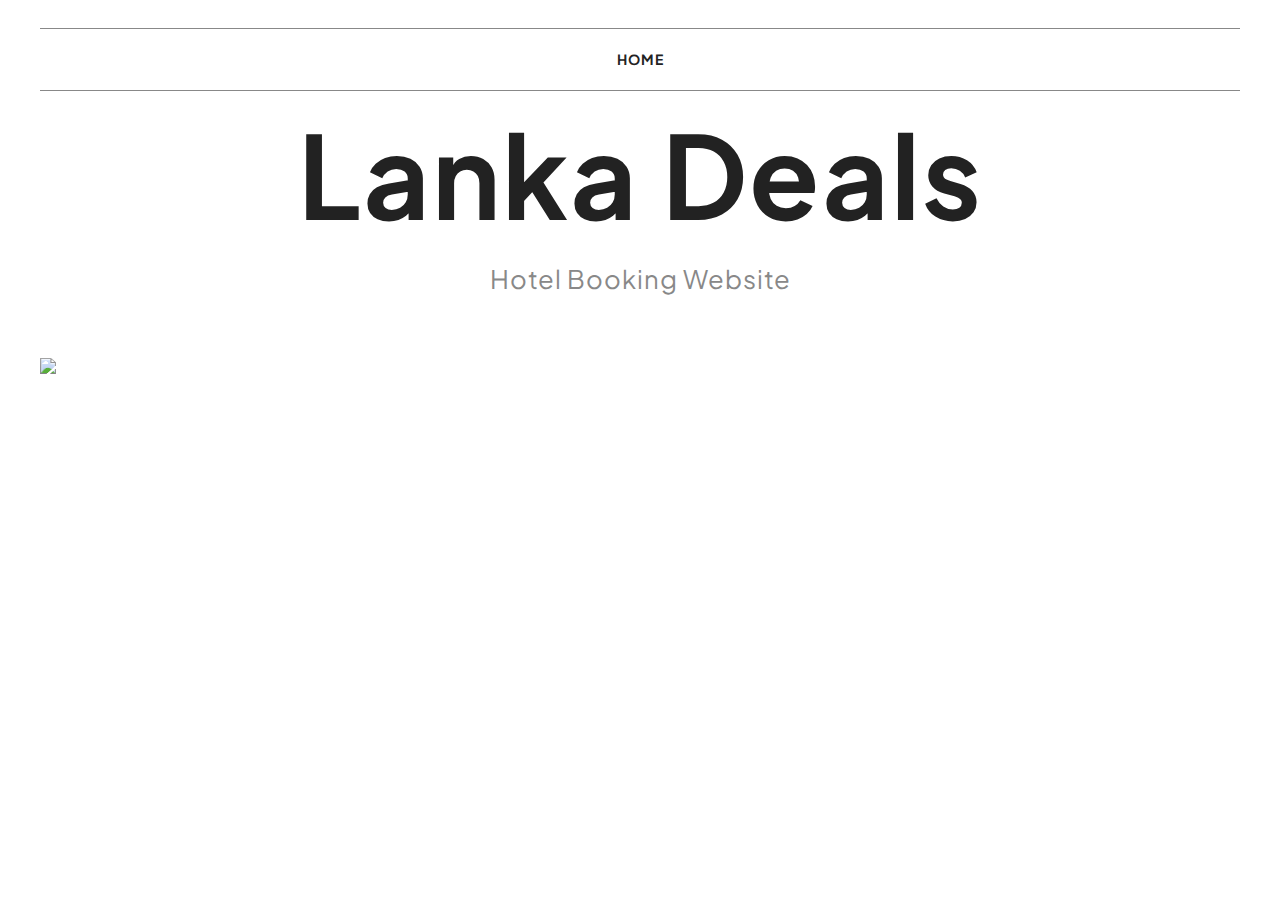
==== commit 8f4e9b7d: "newimg" ====
--- a/projects/lanka_deals.html
+++ b/projects/lanka_deals.html
@@ -46,7 +46,7 @@
 				
 				<div id="primary" class="content-area column full" >
 					<main id="main" class="site-main" >
-						<img src="../images/LD/LDNEW.webp" style="vertical-align: top; width: 100%;">
+						<img src="../images/LD/LD1_1.webps" style="vertical-align: top; width: 100%;">
 						<!-- <img src="LD_thumbnail.png" alt="" style="vertical-align: top;"> -->
 
 						
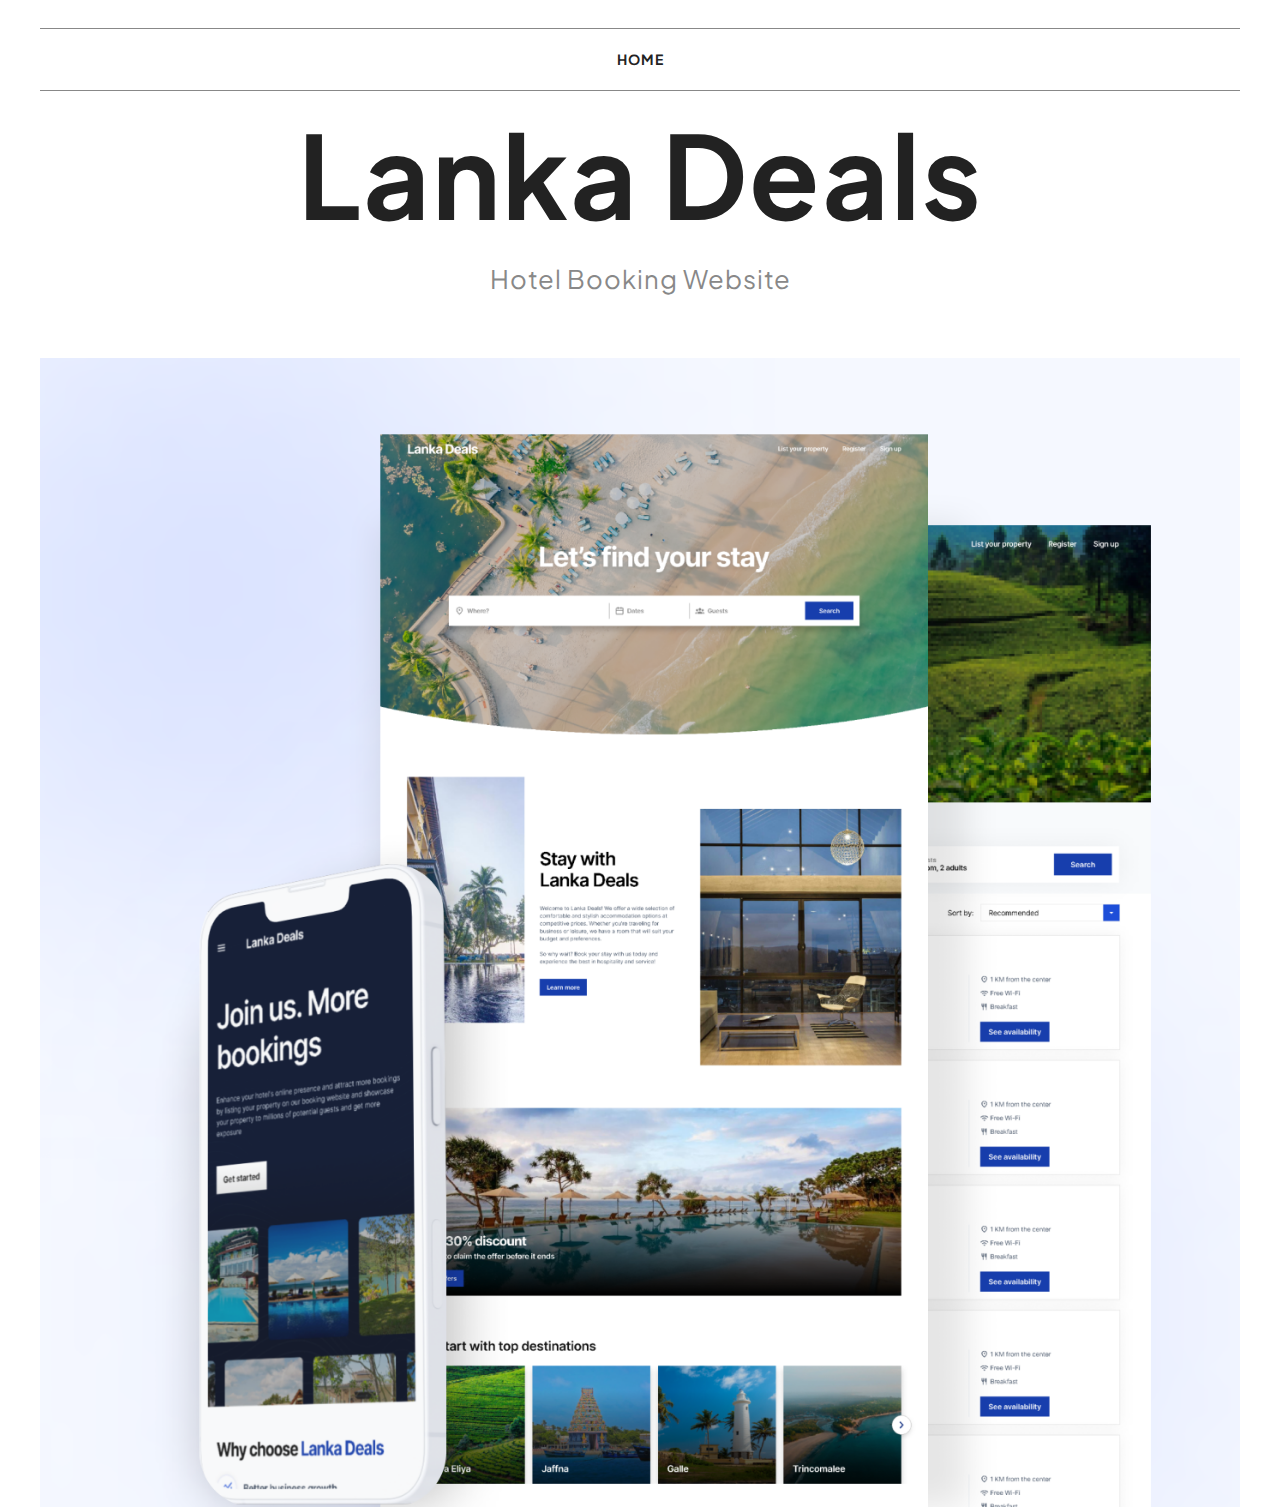
==== commit 09544e6f: "image_rename" ====
--- a/projects/lanka_deals.html
+++ b/projects/lanka_deals.html
@@ -46,7 +46,7 @@
 				
 				<div id="primary" class="content-area column full" >
 					<main id="main" class="site-main" >
-						<img src="../images/LD/LD1_1.webps" style="vertical-align: top; width: 100%;">
+						<img src="../images/LD/LD1_1.webp" style="vertical-align: top; width: 100%;">
 						<!-- <img src="LD_thumbnail.png" alt="" style="vertical-align: top;"> -->
 
 						
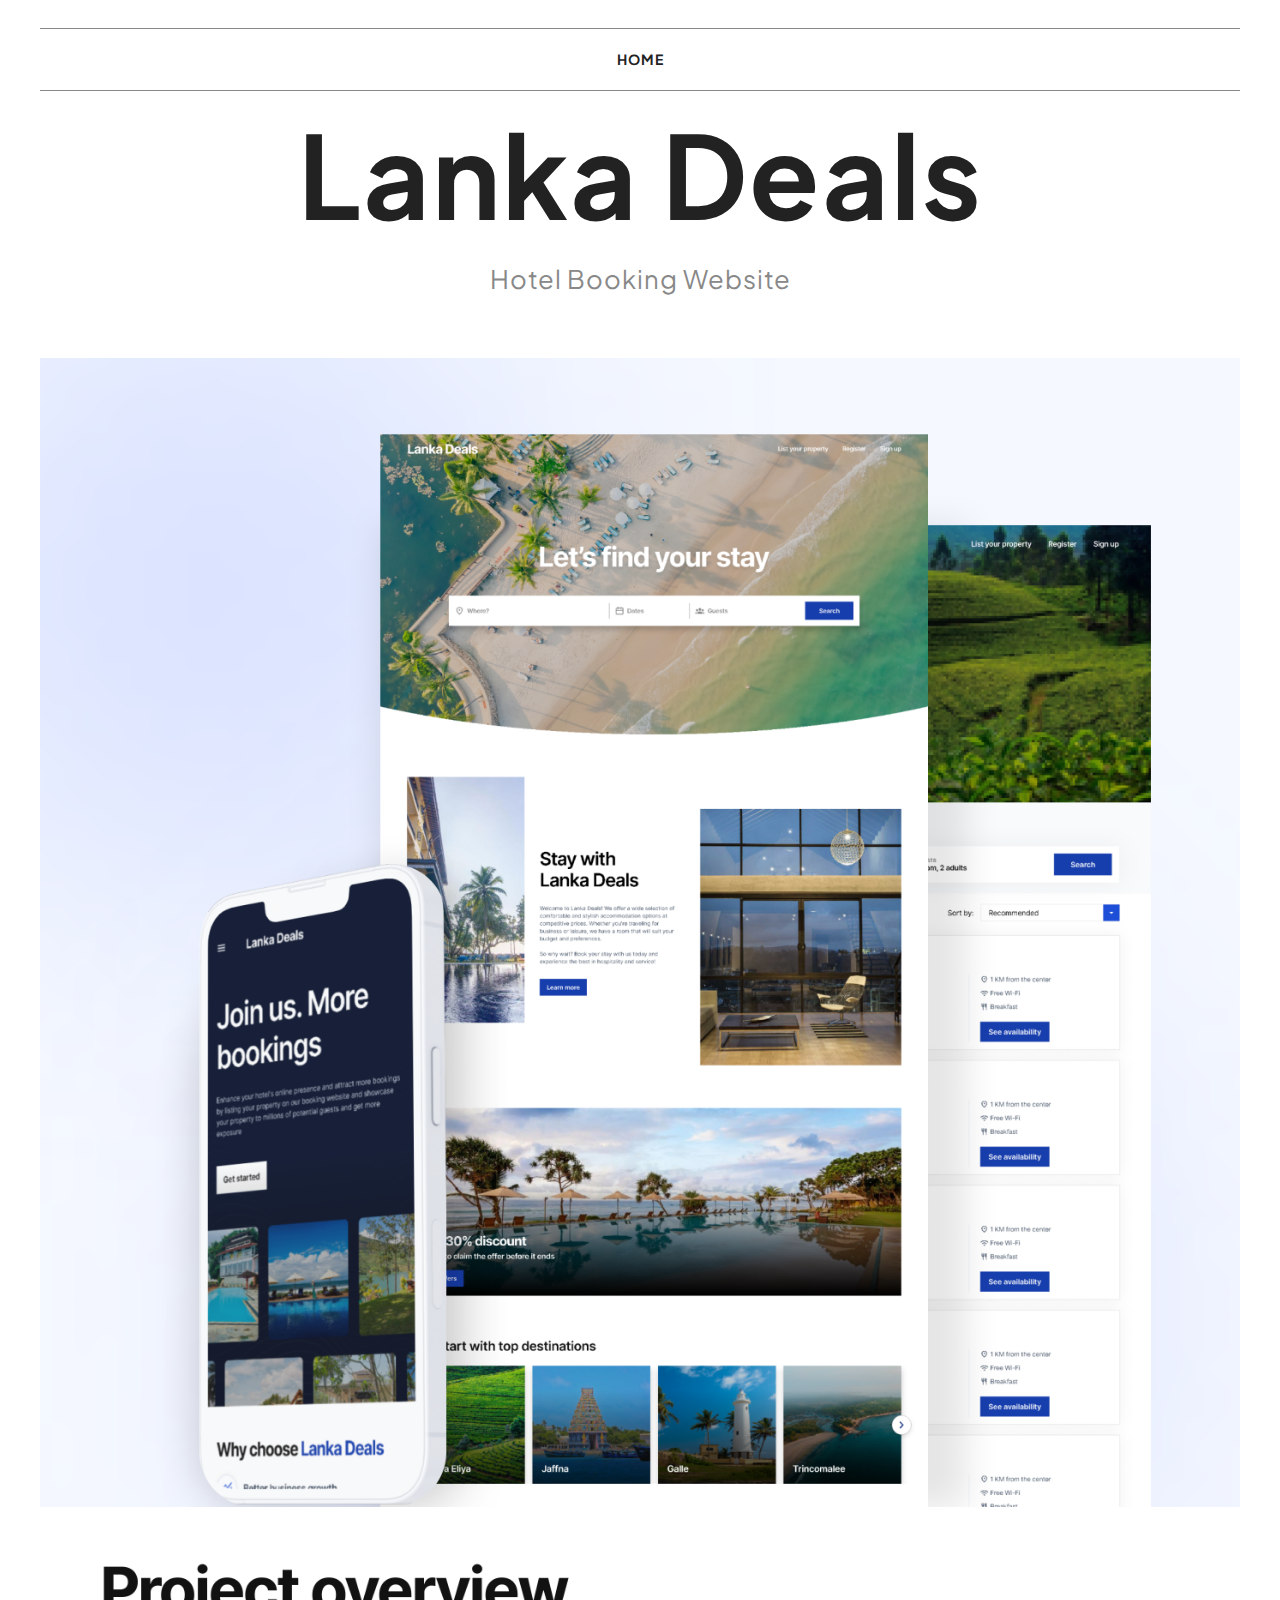
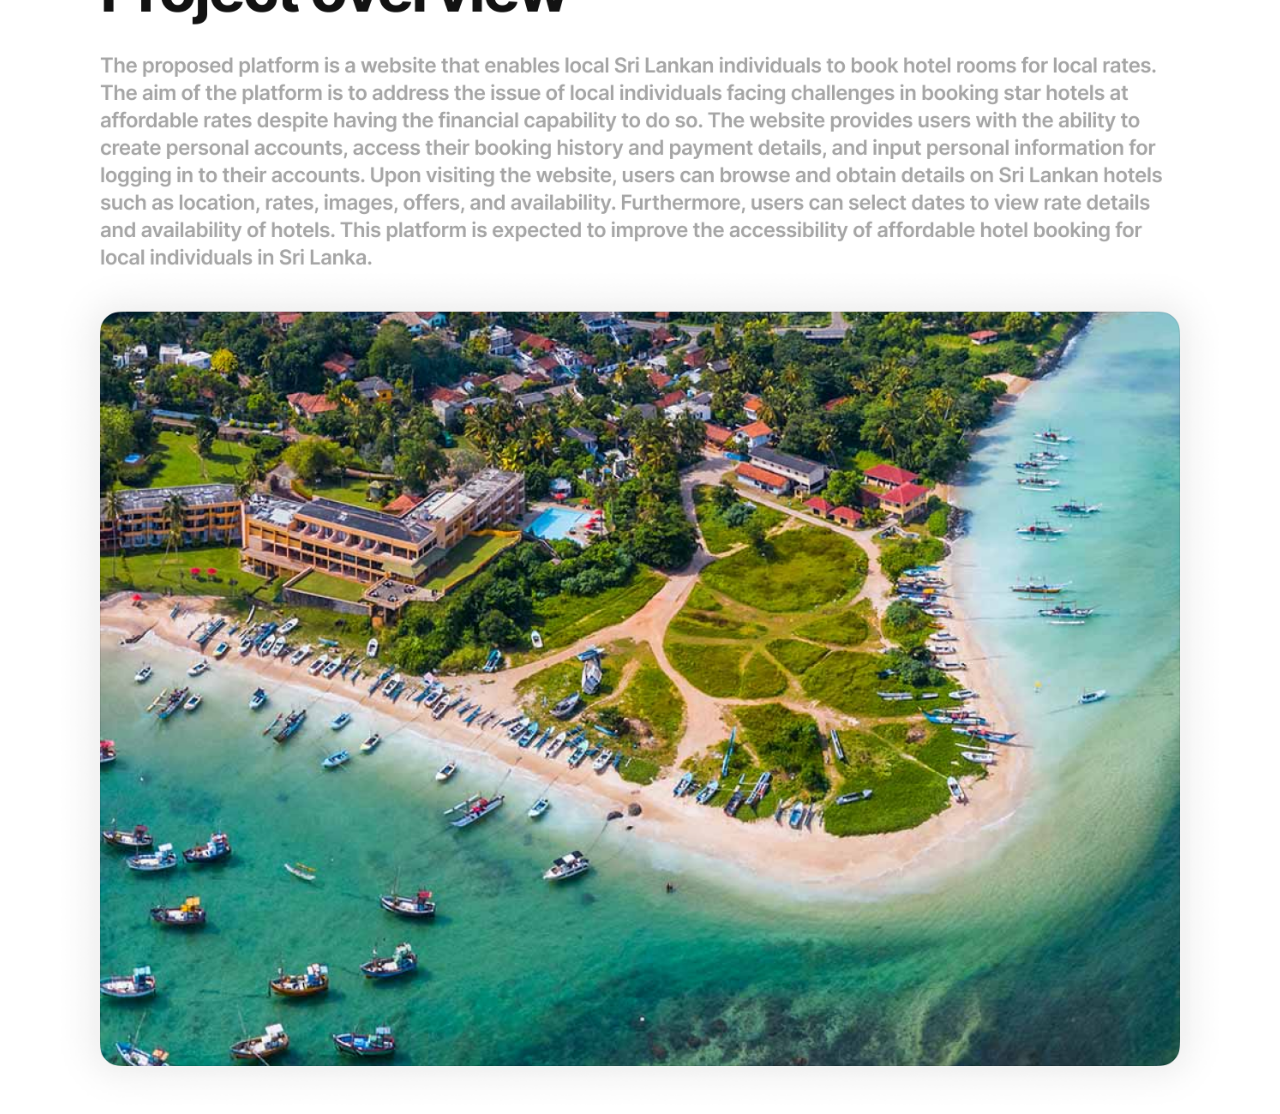
==== commit a916654c: "LD2_update" ====
--- a/projects/lanka_deals.html
+++ b/projects/lanka_deals.html
@@ -46,7 +46,8 @@
 				
 				<div id="primary" class="content-area column full" >
 					<main id="main" class="site-main" >
-						<img src="../images/LD/LD1_1.webp" style="vertical-align: top; width: 100%;">
+						<img src="../images/LD/LD1.webp" style="vertical-align: top; width: 100%;">
+						<img src="../images/LD/LD2.webp" style="vertical-align: top; width: 100%;">
 						<!-- <img src="LD_thumbnail.png" alt="" style="vertical-align: top;"> -->
 
 						
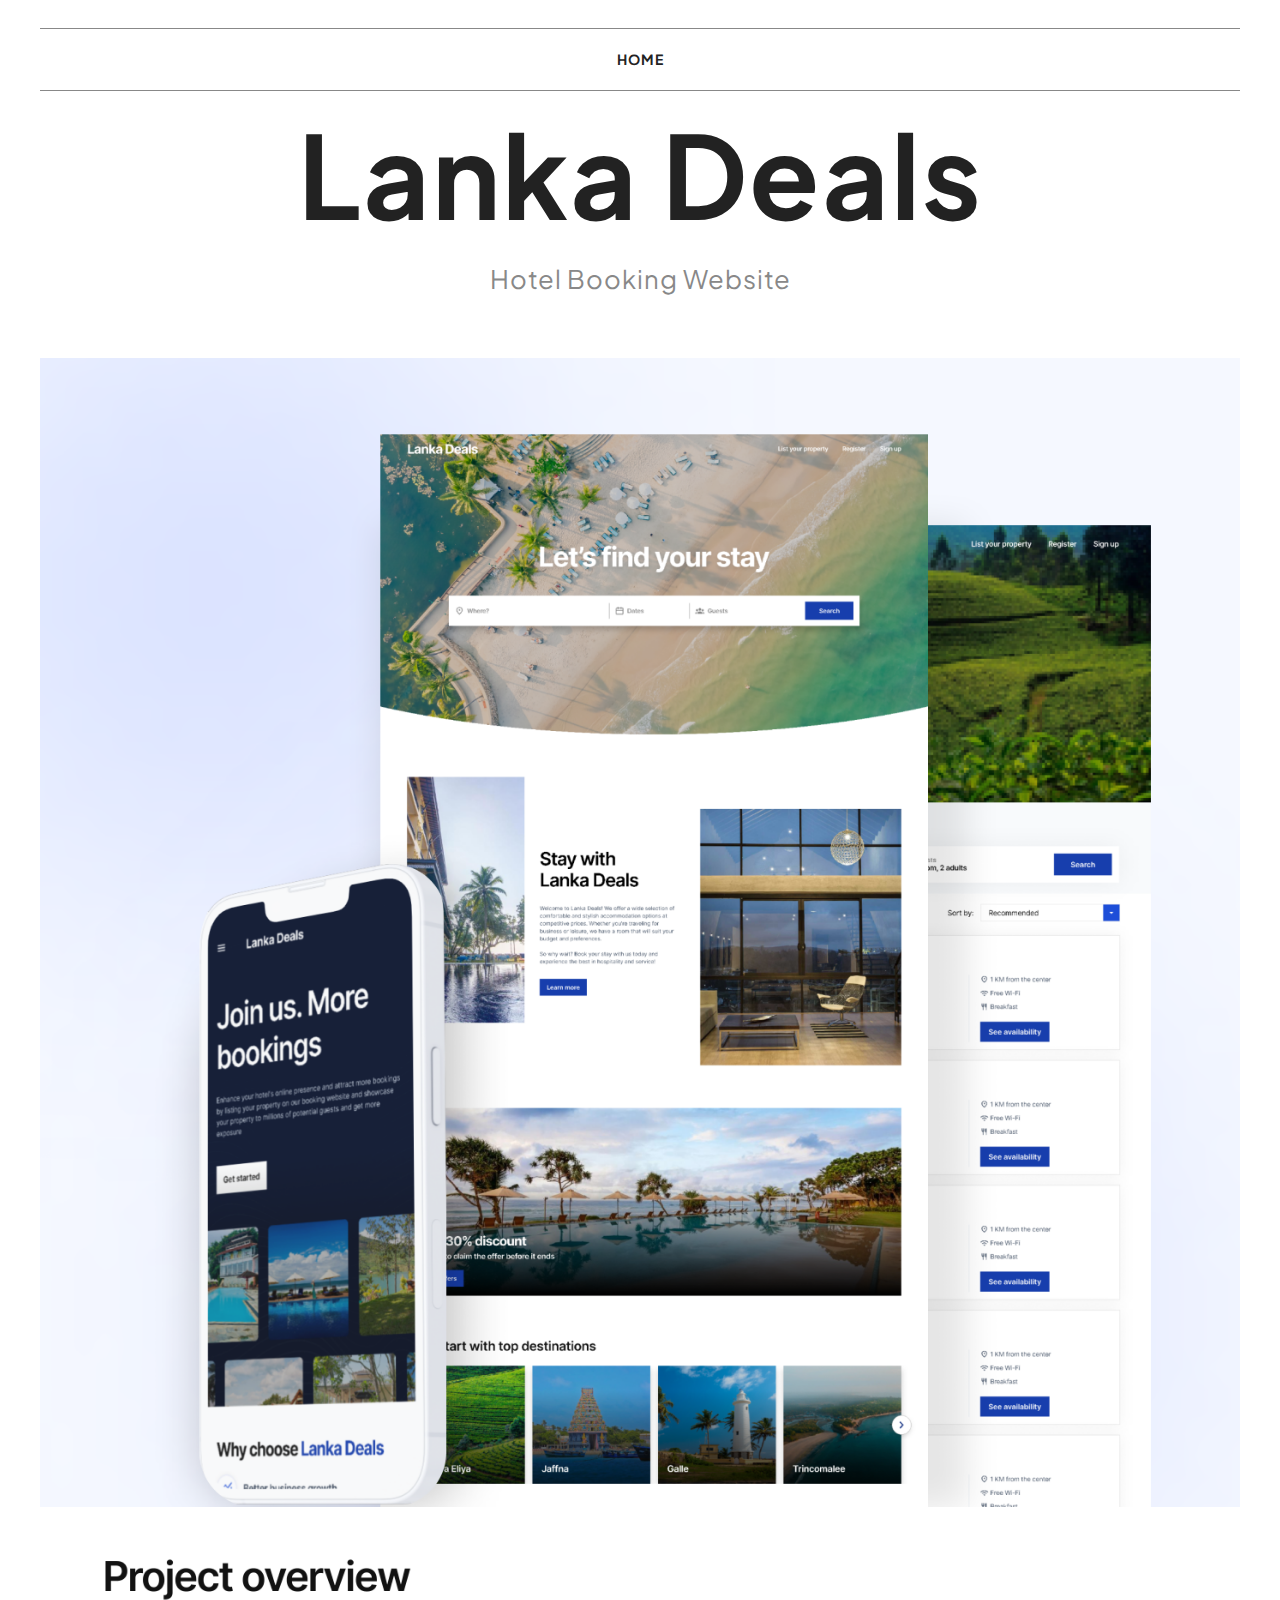
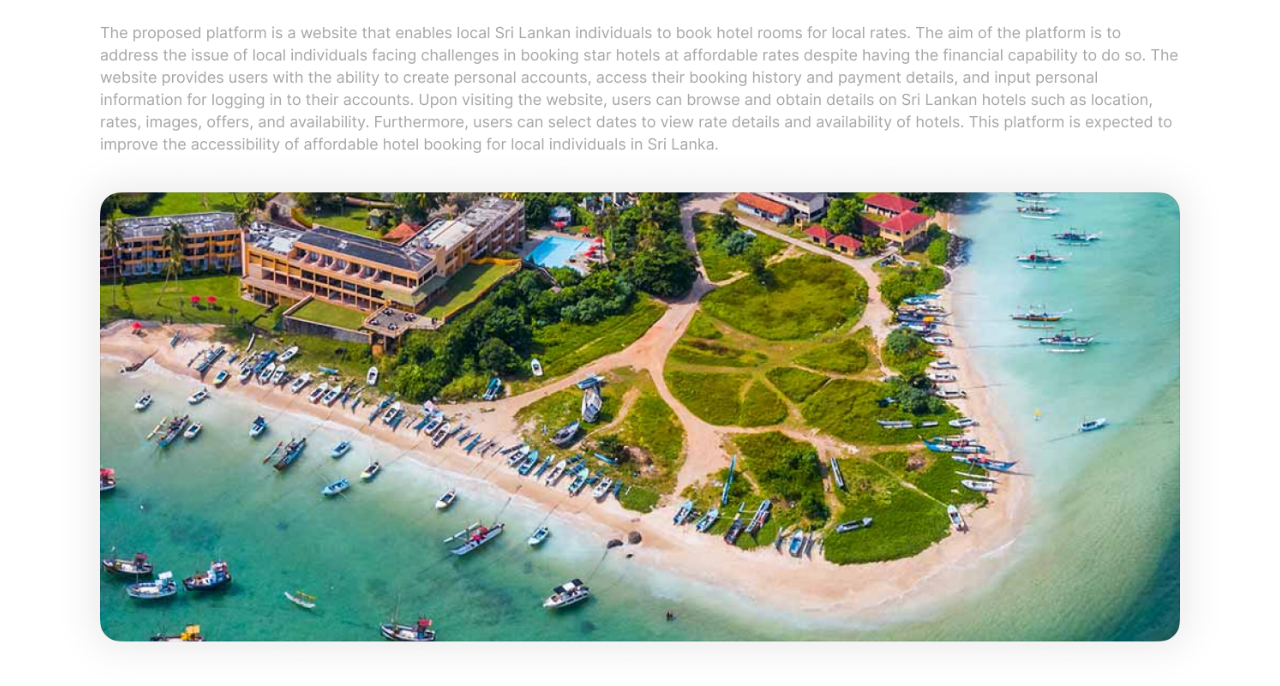
==== commit 5fd17f4b: "new_image_change" ====
--- a/projects/lanka_deals.html
+++ b/projects/lanka_deals.html
@@ -4,7 +4,7 @@
 <head>
 	<meta charset="UTF-8">
 	<meta name="viewport" content="width=device-width, initial-scale=1">
-	<title>Moschino | Minimalist Free HTML Portfolio by WowThemes.net</title>
+	<title>Lanka Deals</title>
 	<link href='https://fonts.googleapis.com/css?family=Inter' rel='stylesheet'>
 	<link href='https://fonts.googleapis.com/css?family=Plus Jakarta Sans' rel='stylesheet'>
 	<link rel='stylesheet' href='../css/woocommerce-layout.css' type='text/css' media='all' />
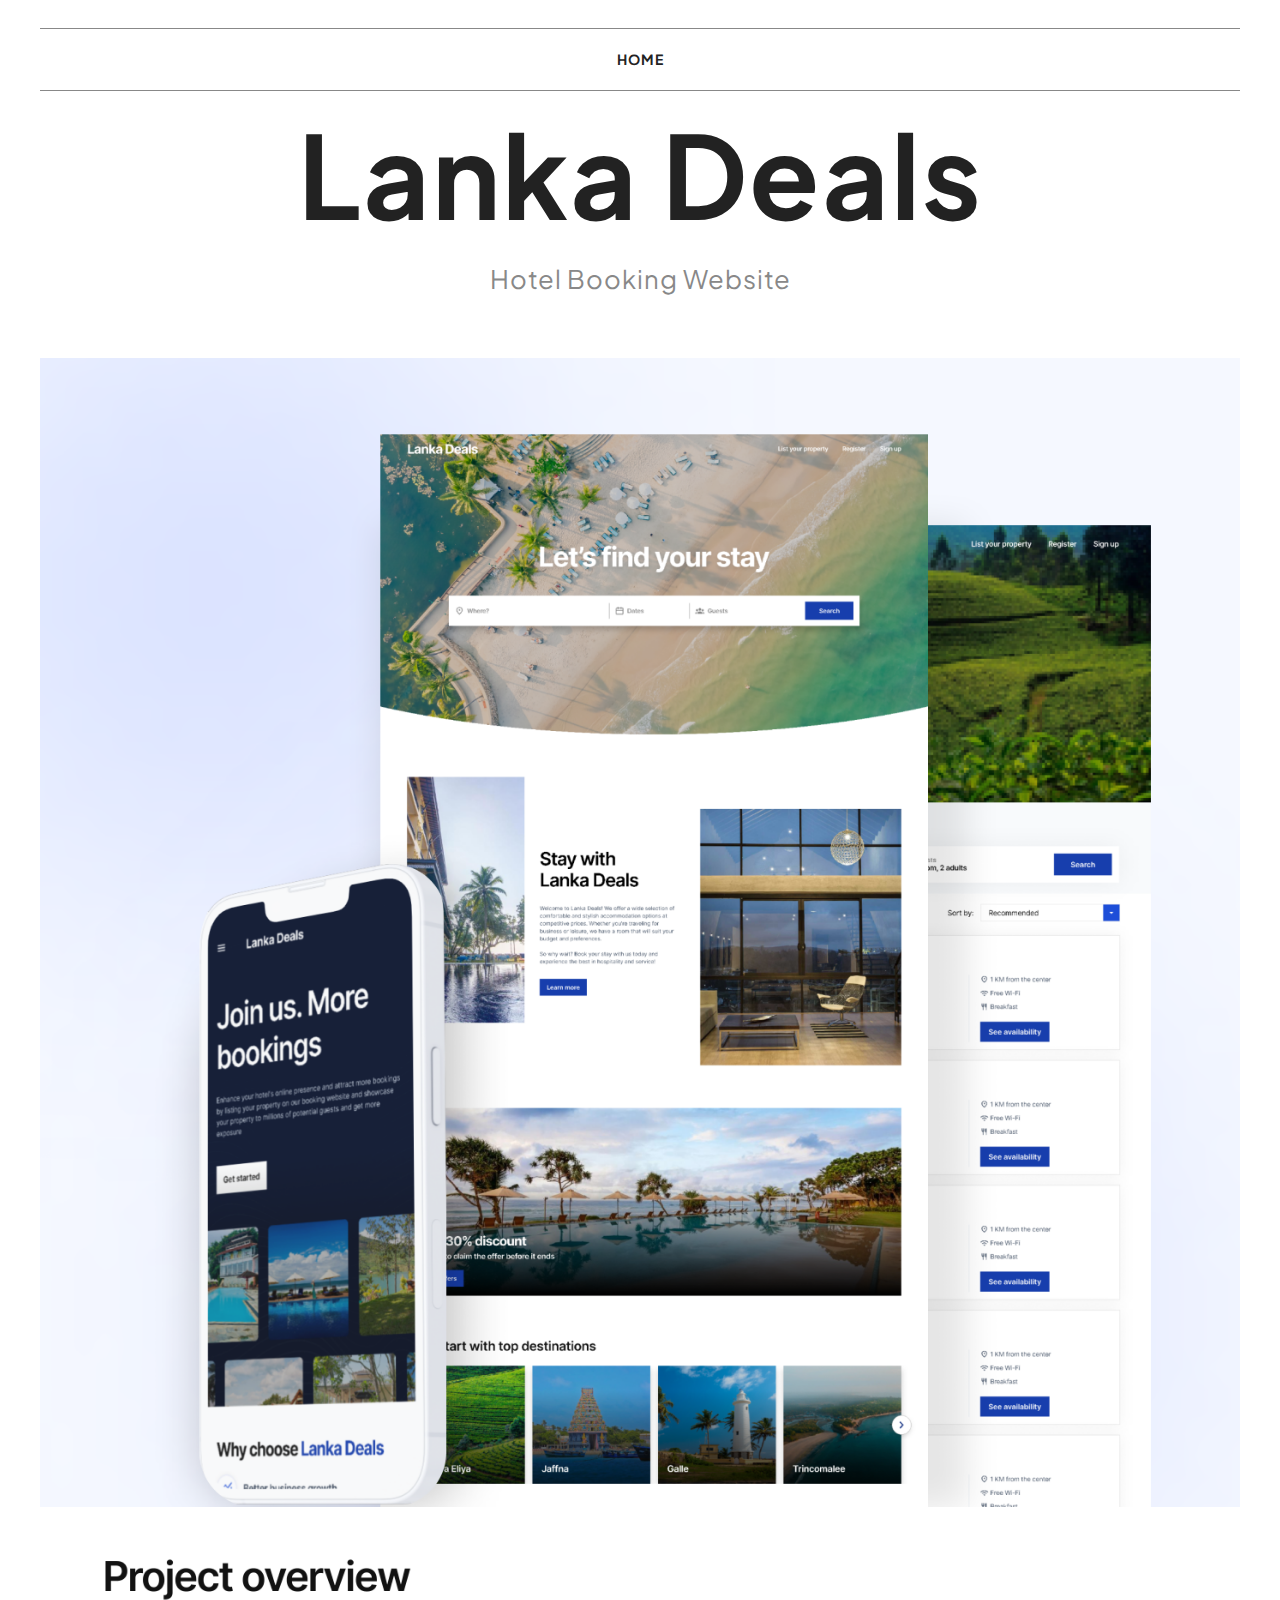
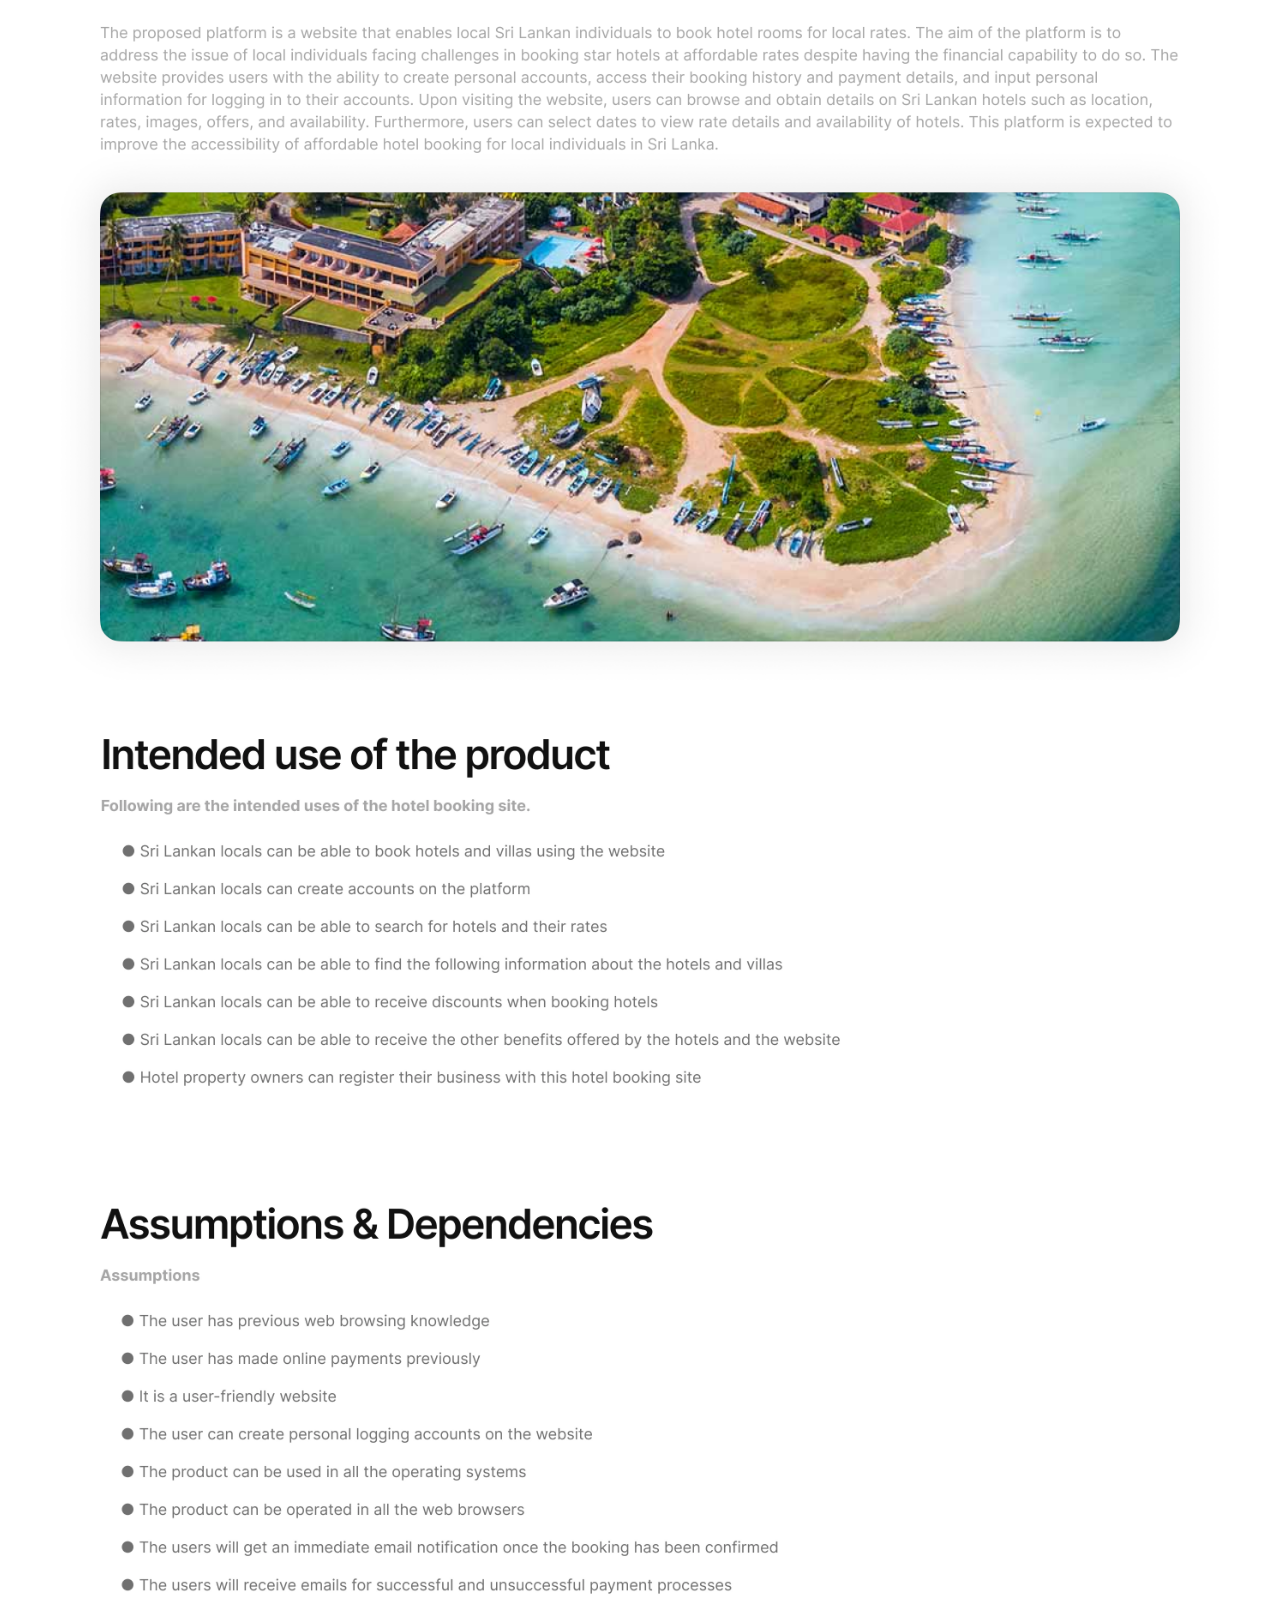
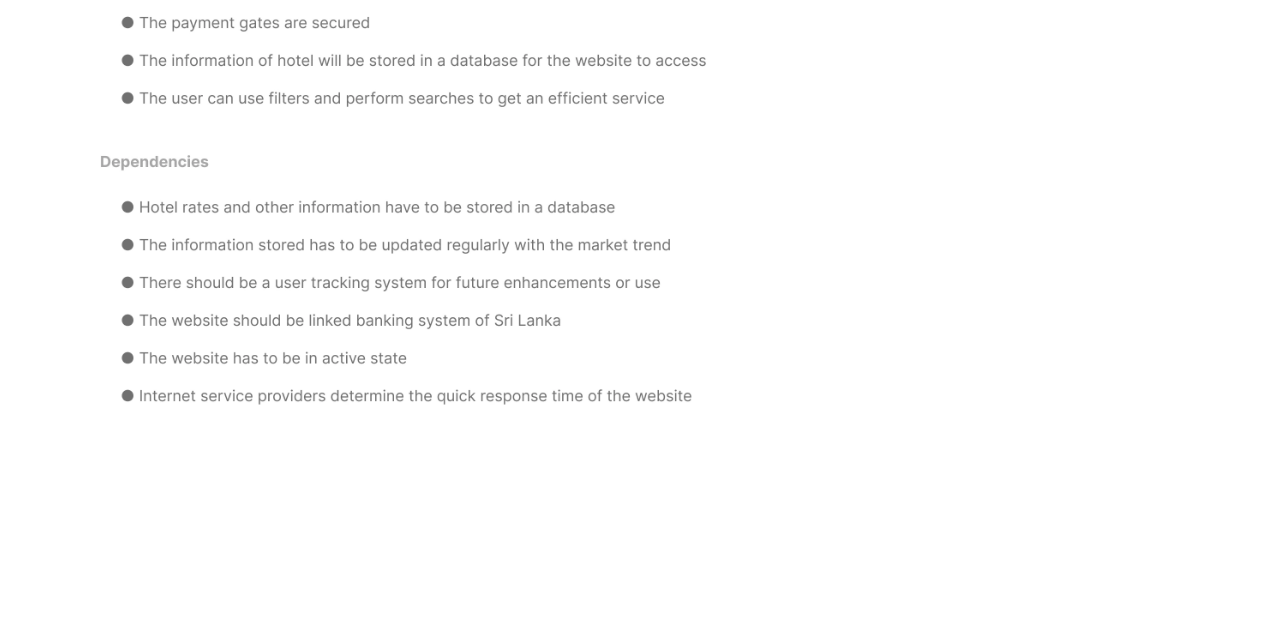
==== commit 19541b31: "assumptions" ====
--- a/projects/lanka_deals.html
+++ b/projects/lanka_deals.html
@@ -46,8 +46,13 @@
 				
 				<div id="primary" class="content-area column full" >
 					<main id="main" class="site-main" >
-						<img src="../images/LD/LD1.webp" style="vertical-align: top; width: 100%;">
-						<img src="../images/LD/LD2.webp" style="vertical-align: top; width: 100%;">
+						<div class="project_showcase">
+							<img class="project_image" src="../images/LD/LD1.webp" >
+							<img class="project_image" src="../images/LD/LD2.webp">
+							<img class="project_image" src="../images/LD/LD3.webp">
+							<img class="project_image" src="../images/LD/LD4.webp">
+						</div>
+						
 						<!-- <img src="LD_thumbnail.png" alt="" style="vertical-align: top;"> -->
 
 						
--- a/css/style.css
+++ b/css/style.css
@@ -2400,4 +2400,13 @@
 	font-size: 2vw;
 	font-family: 'Plus Jakarta Sans';
 	text-align: center;
+}
+.project_image
+{
+	vertical-align: top; 
+	width: 100%;
+}
+.project_showcase
+{
+	margin-bottom: 10%;
 }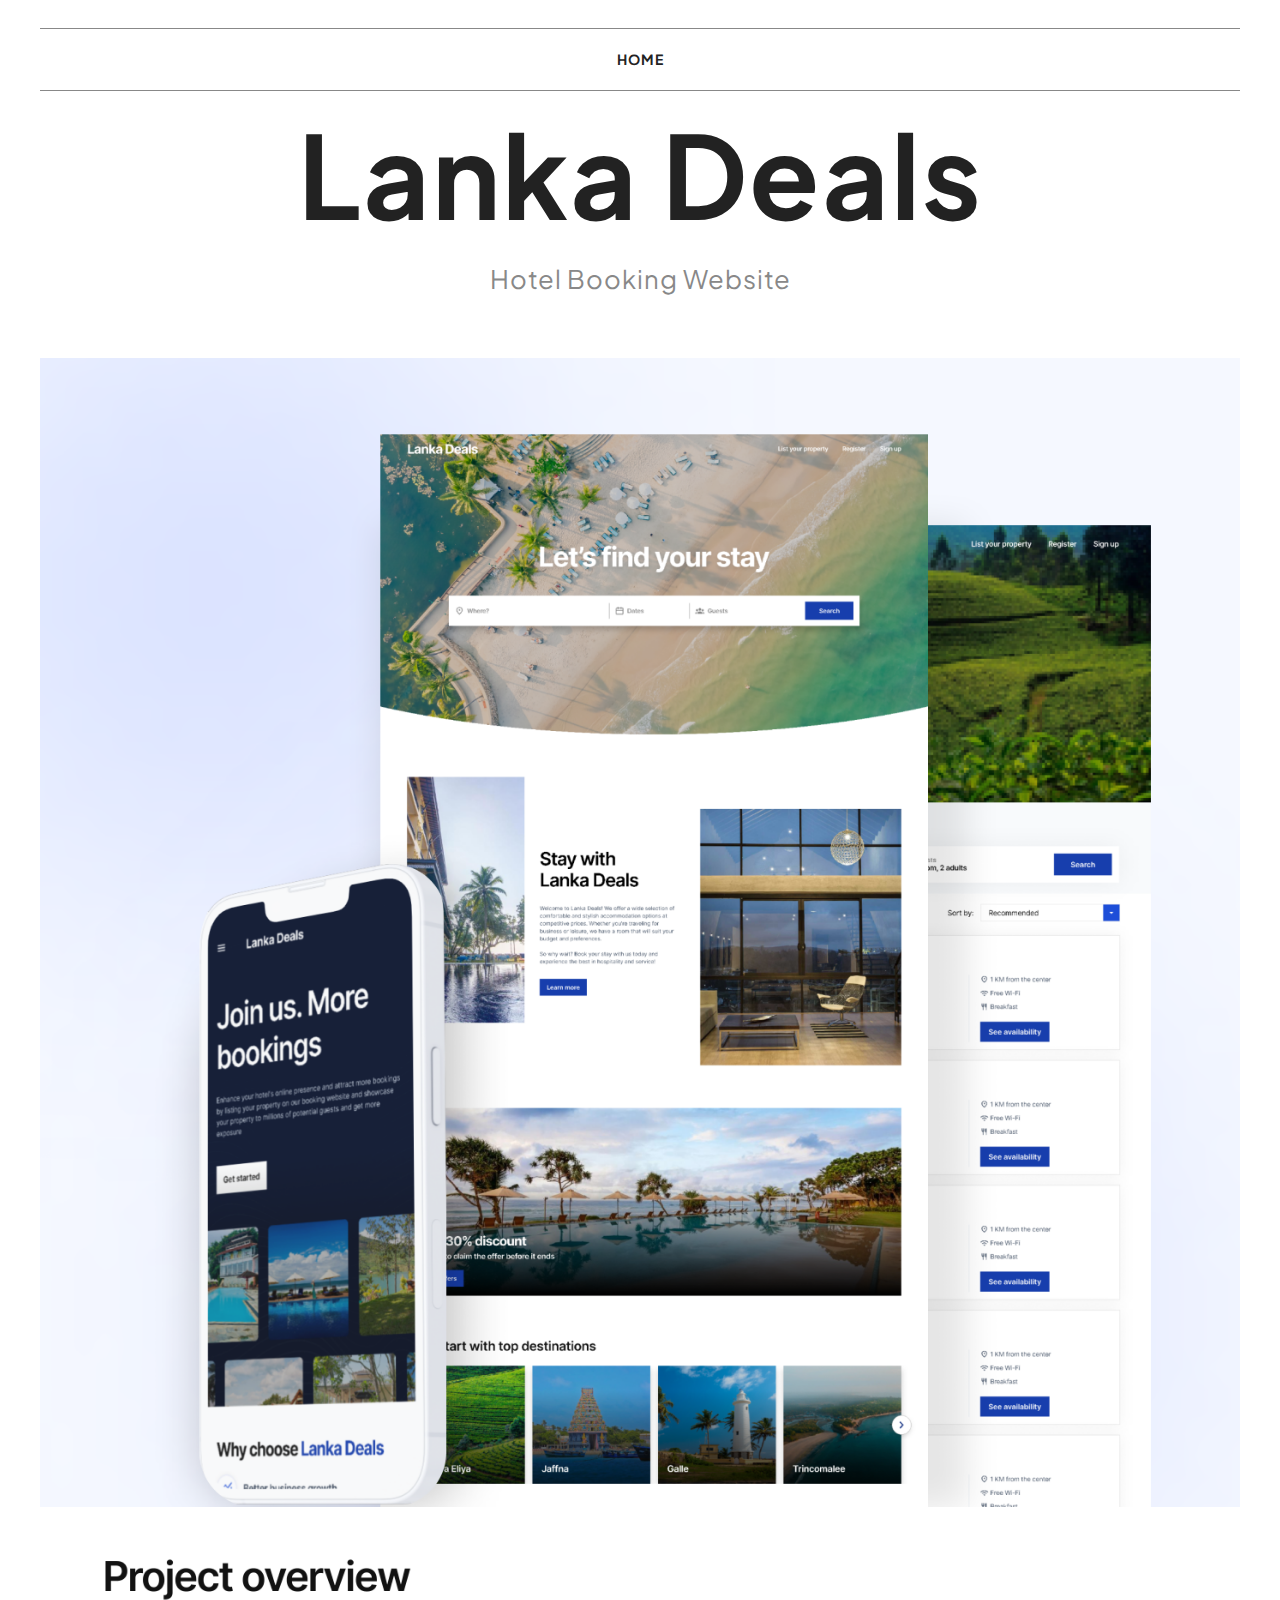
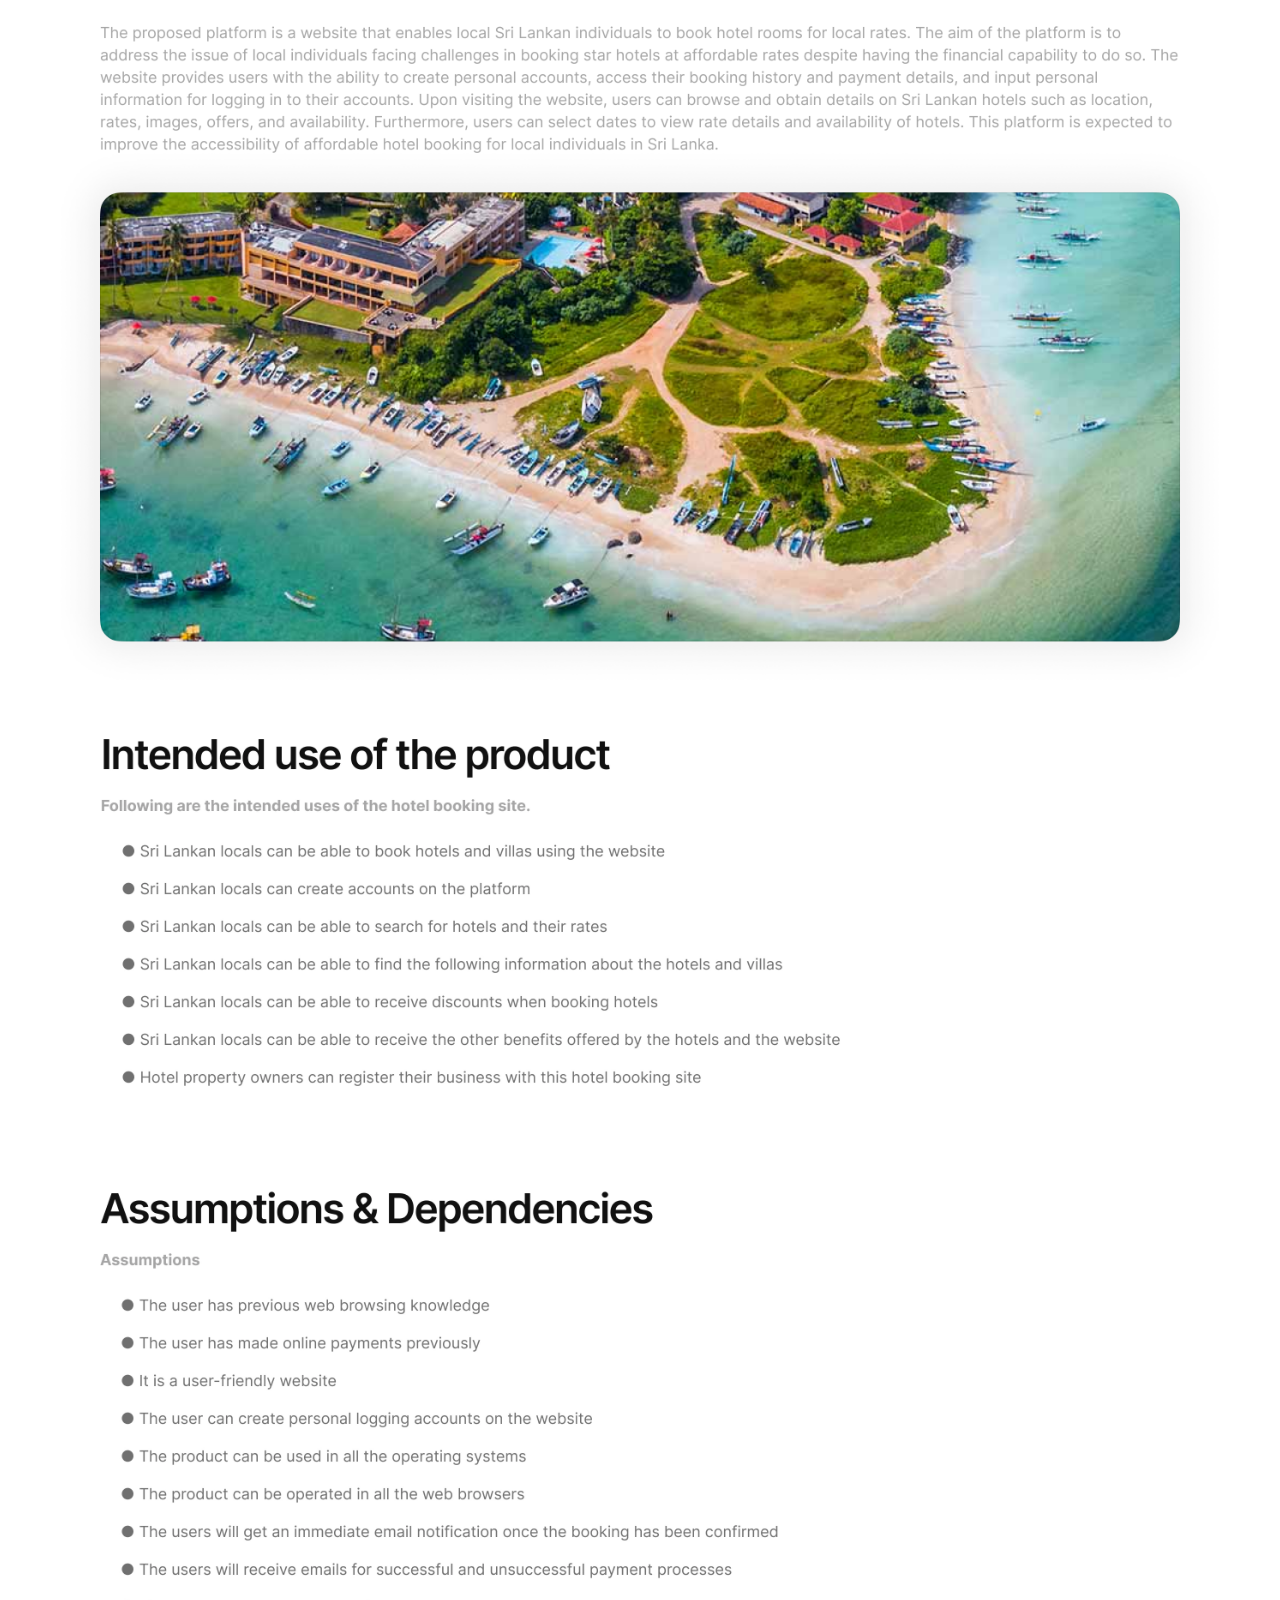
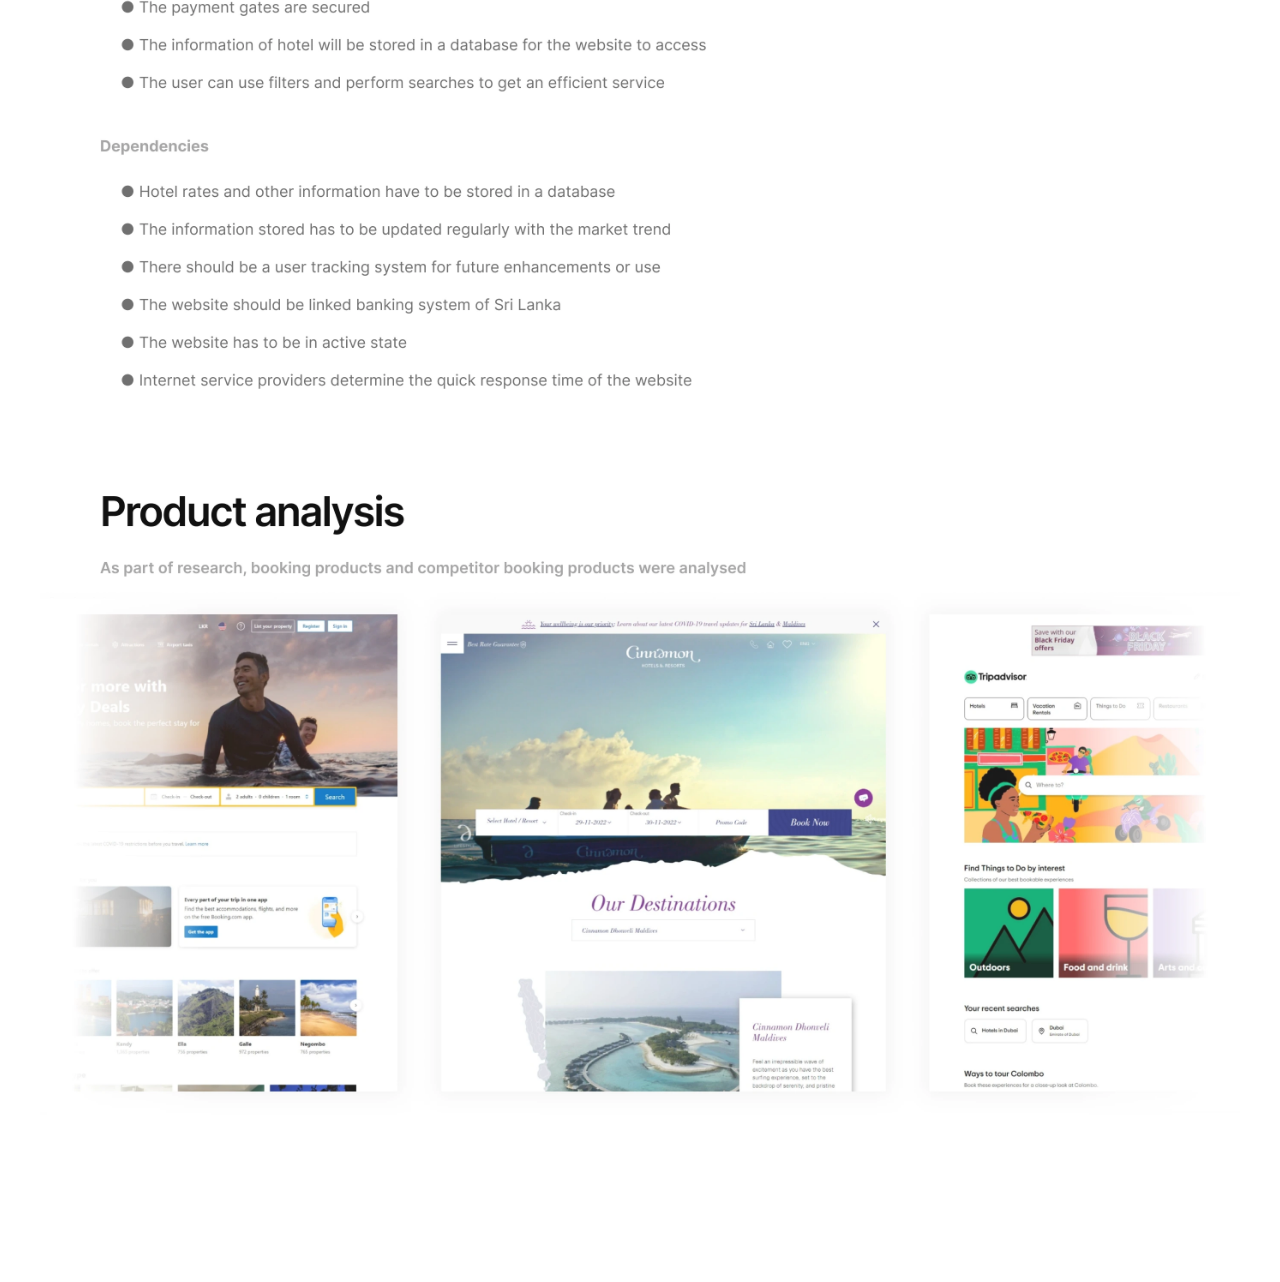
==== commit 1cf6aed0: "ld5" ====
--- a/projects/lanka_deals.html
+++ b/projects/lanka_deals.html
@@ -51,6 +51,7 @@
 							<img class="project_image" src="../images/LD/LD2.webp">
 							<img class="project_image" src="../images/LD/LD3.webp">
 							<img class="project_image" src="../images/LD/LD4.webp">
+							<img class="project_image" src="../images/LD/LD5.webp">
 						</div>
 						
 						<!-- <img src="LD_thumbnail.png" alt="" style="vertical-align: top;"> -->
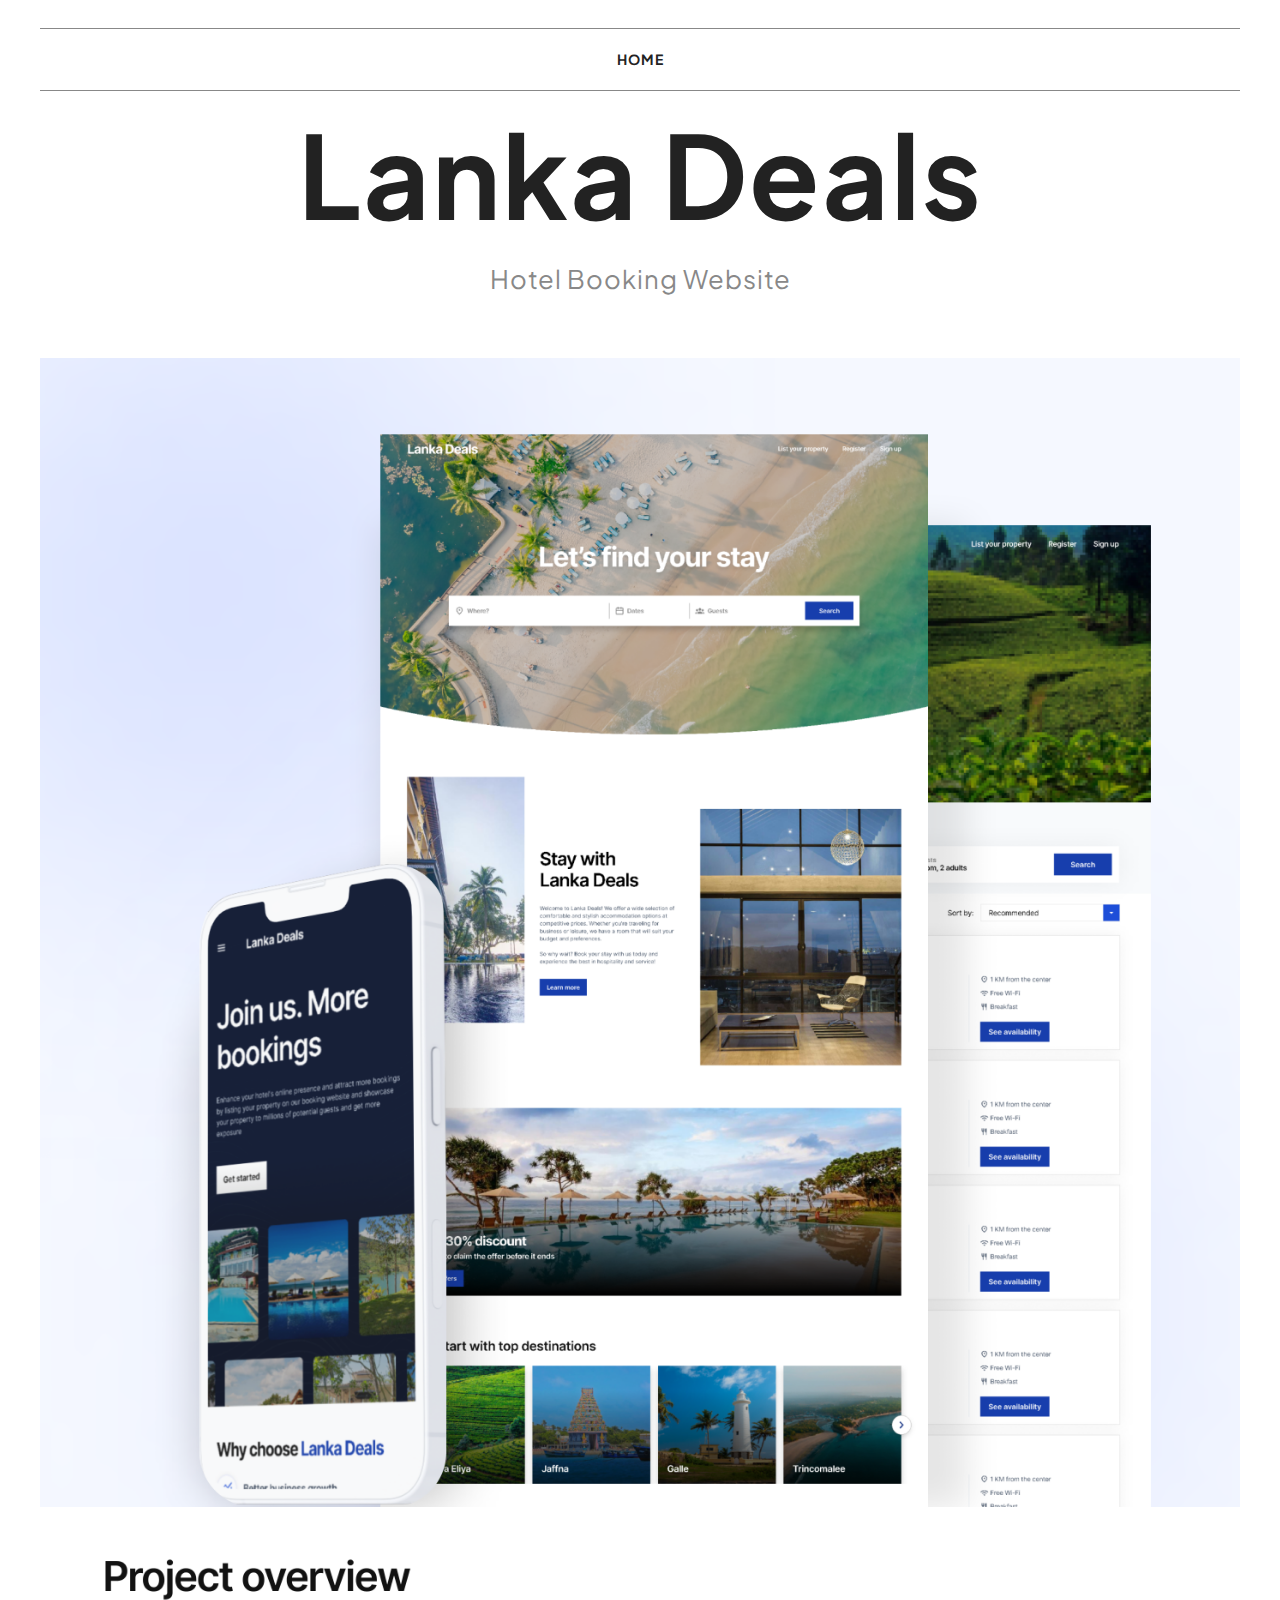
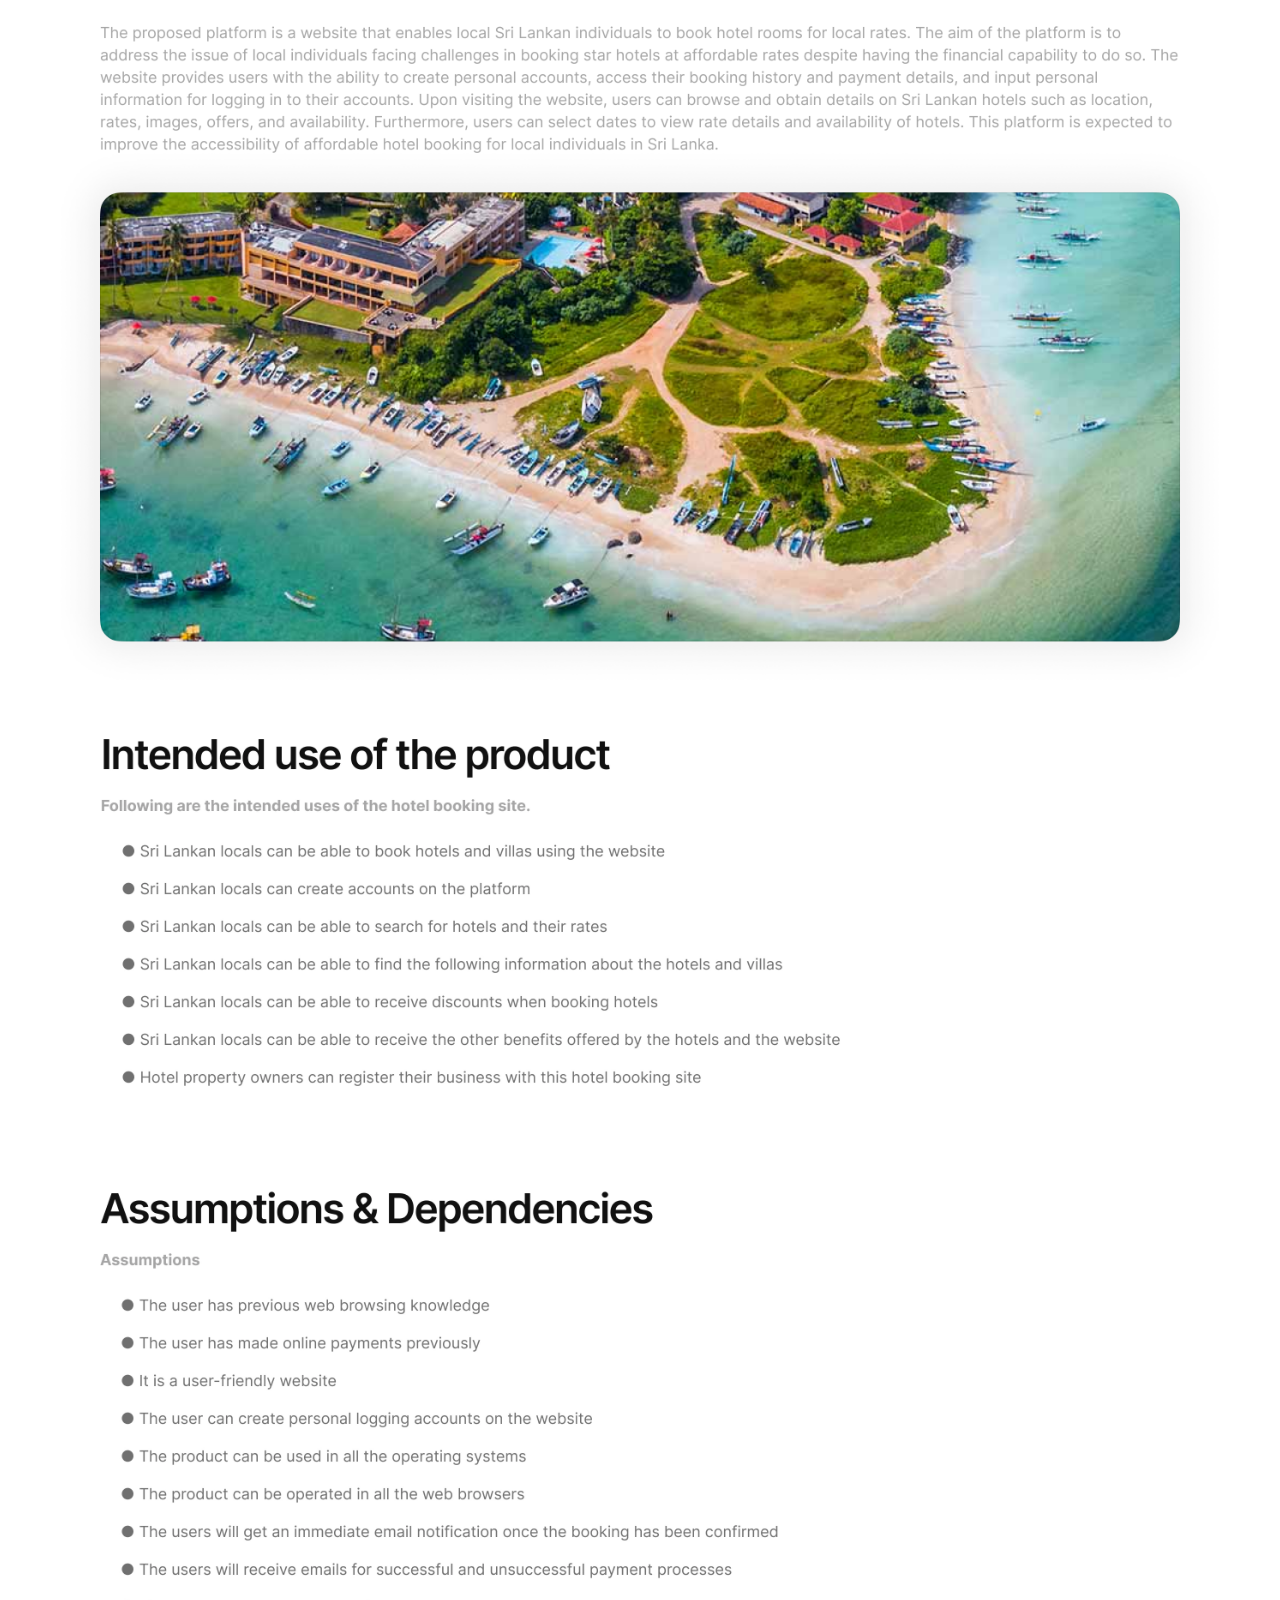
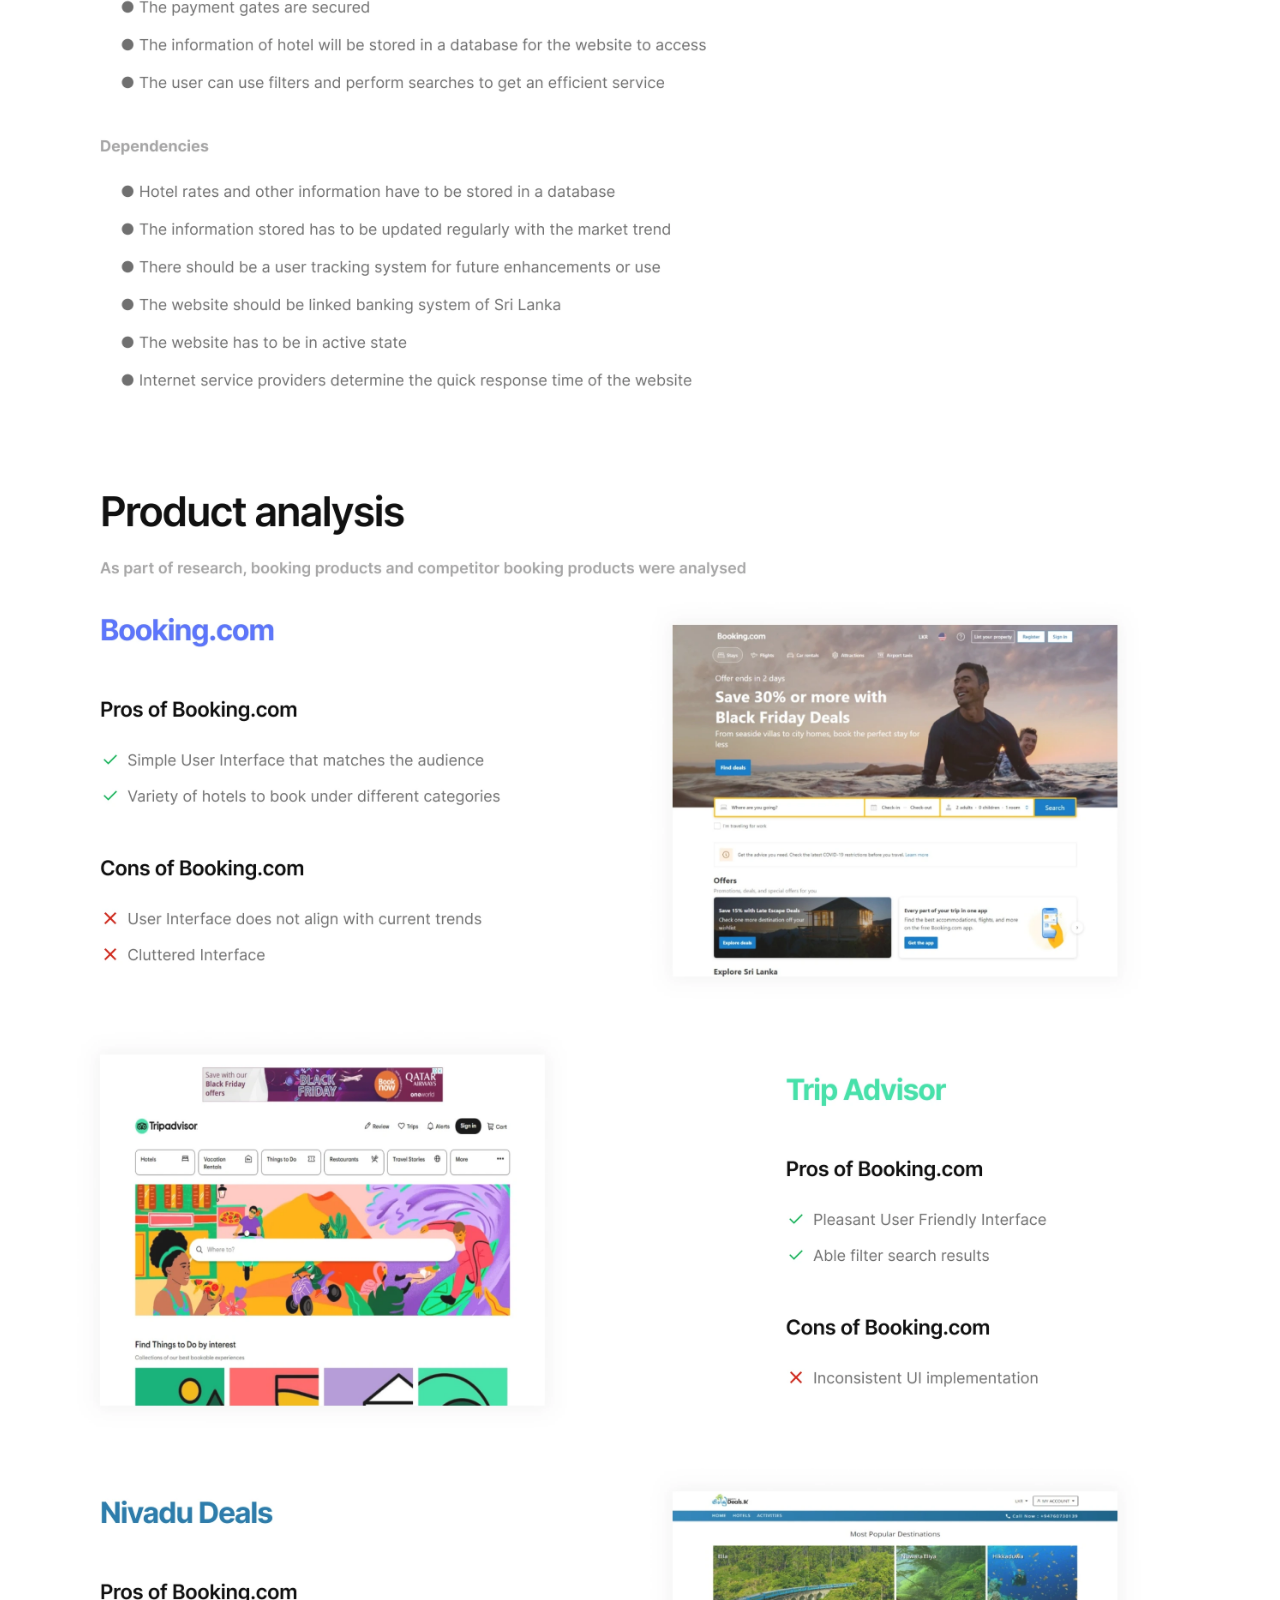
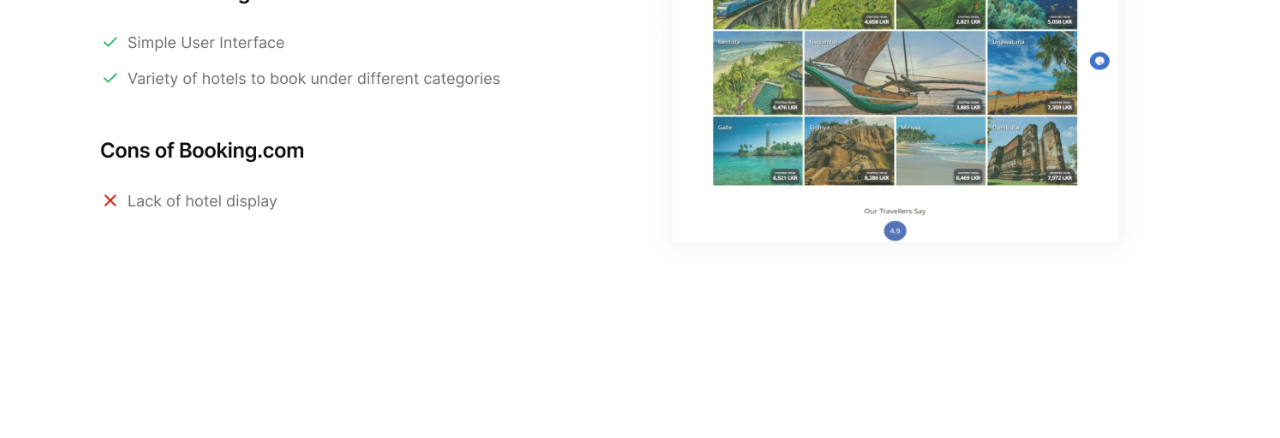
==== commit 711e3a89: "image_changes" ====
--- a/projects/lanka_deals.html
+++ b/projects/lanka_deals.html
@@ -17,6 +17,7 @@
 		href='https://fonts.googleapis.com/css?family=Oswald:400,500,700%7CRoboto:400,500,700%7CHerr+Von+Muellerhoff:400,500,700%7CQuattrocento+Sans:400,500,700'
 		type='text/css' media='all' />
 	<link rel='stylesheet' href='../css/easy-responsive-shortcodes.css' type='text/css' media='all' />
+	<link rel="icon" type="image/png" href="../images/linkedin_pfp.jpg">
 </head>
 
 <body id="LD" class="home page page-template page-template-template-portfolio page-template-template-portfolio-php">
@@ -52,6 +53,8 @@
 							<img class="project_image" src="../images/LD/LD3.webp">
 							<img class="project_image" src="../images/LD/LD4.webp">
 							<img class="project_image" src="../images/LD/LD5.webp">
+							<img class="project_image" src="../images/LD/LD6.webp">
+							<img class="project_image" src="../images/LD/LD7.webp">
 						</div>
 						
 						<!-- <img src="LD_thumbnail.png" alt="" style="vertical-align: top;"> -->
